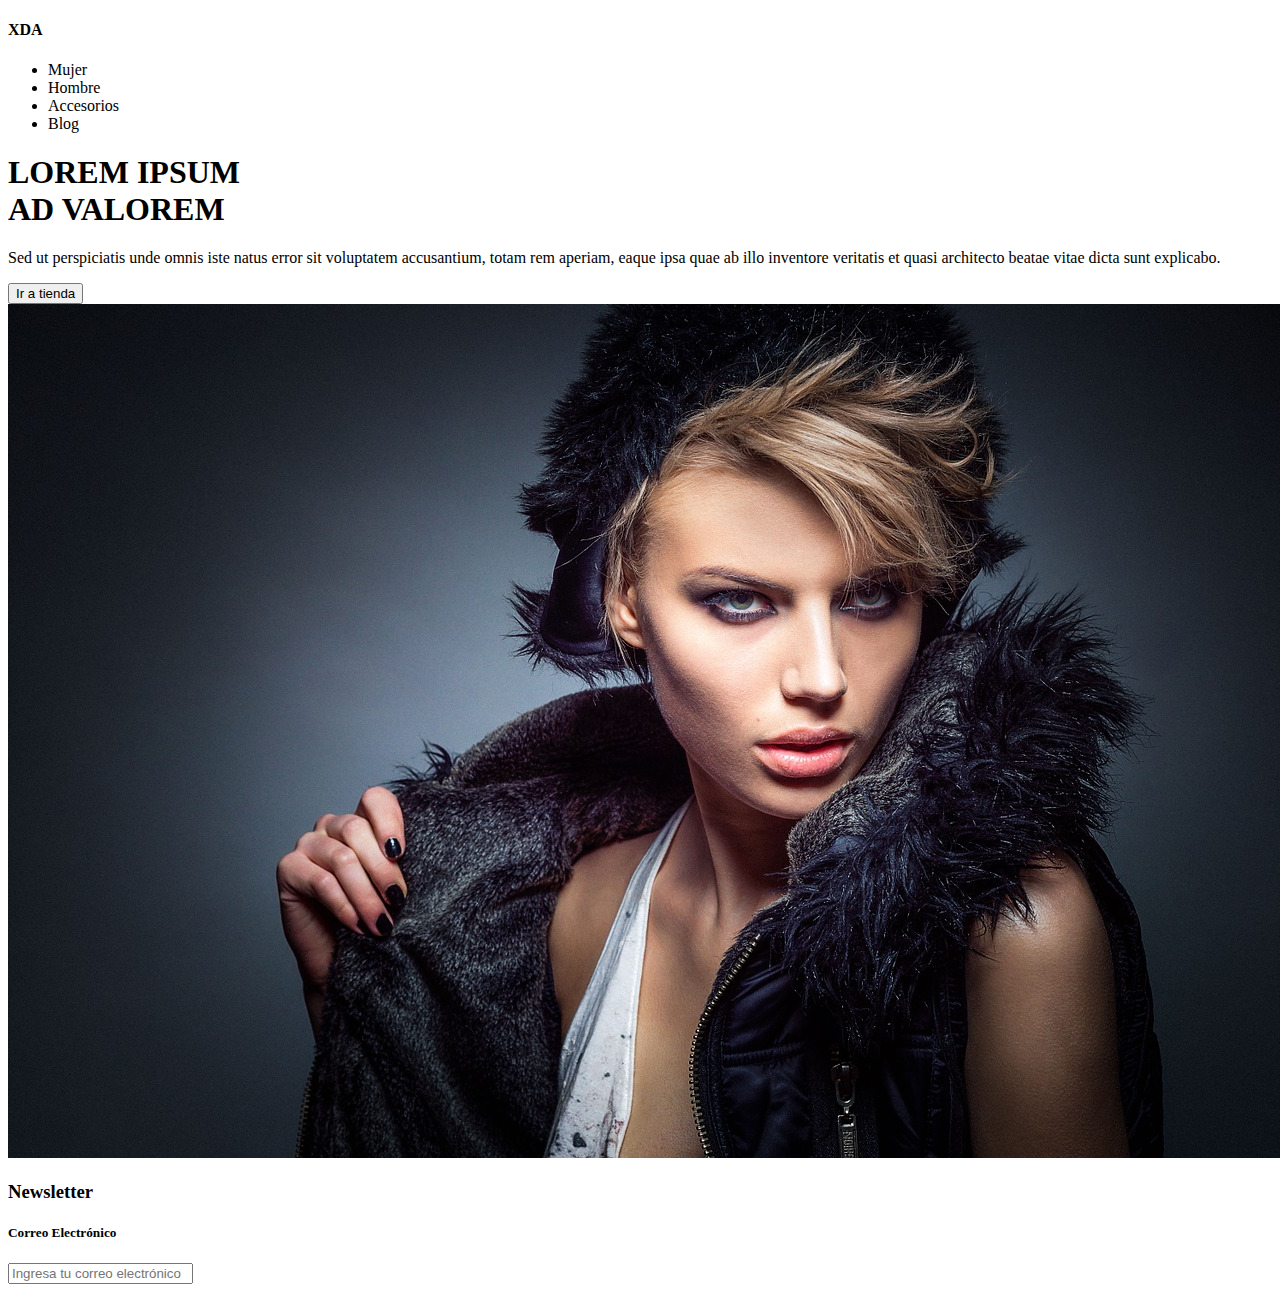
==== index.html @ 16de82ba "third commit" ====
<!DOCTYPE html>
<html lang="es" dir="ltr">
<head>
  <meta charset="utf-8">
  <meta name="viewport" content="width=device-width, initial-scale=1.0">
  <title>Tienda XDA</title>
  <link rel="stylesheet" href="assets/css/main.css">
</head>

<body>
  <nav class="menu">
    <div class="menu__bloque">
      <h4 class="menu__bloque-txt">XDA</h4>
    </div>
    <ul class="menu__items">
      <li>Mujer</li>
      <li>Hombre</li>
      <li>Accesorios</li>
      <li>Blog</li>
    </ul>
  </nav>

  <main class="body">
    <div class="body__txt">
      <h1 class="body__txt-title">LOREM IPSUM<br>AD VALOREM</h1>
      <p class="body__txt-p">Sed ut perspiciatis unde omnis iste natus error sit voluptatem accusantium, totam rem aperiam, eaque ipsa quae ab illo inventore veritatis et quasi architecto beatae vitae dicta sunt explicabo.</p>
      <button type="button" name="button" class="body__txt-button">Ir a tienda</button>
    </div>
    <div class="body__img">
      <img src="assets/img/model-1.jpg" alt="model" class="body__img-model">
    </div>
  </main>

  <footer class="news">
    <div class="news__bloque"></div>
    <h3 class="news__title">Newsletter</h3>
    <h5 class="news__mail">Correo Electrónico</h5>
    <input class="news__form" type="text" placeholder="Ingresa tu correo electrónico" readonly>
  </footer>

</body>
</html>
---- assets/css/main.css ----
/*# sourceMappingURL=main.css.map */
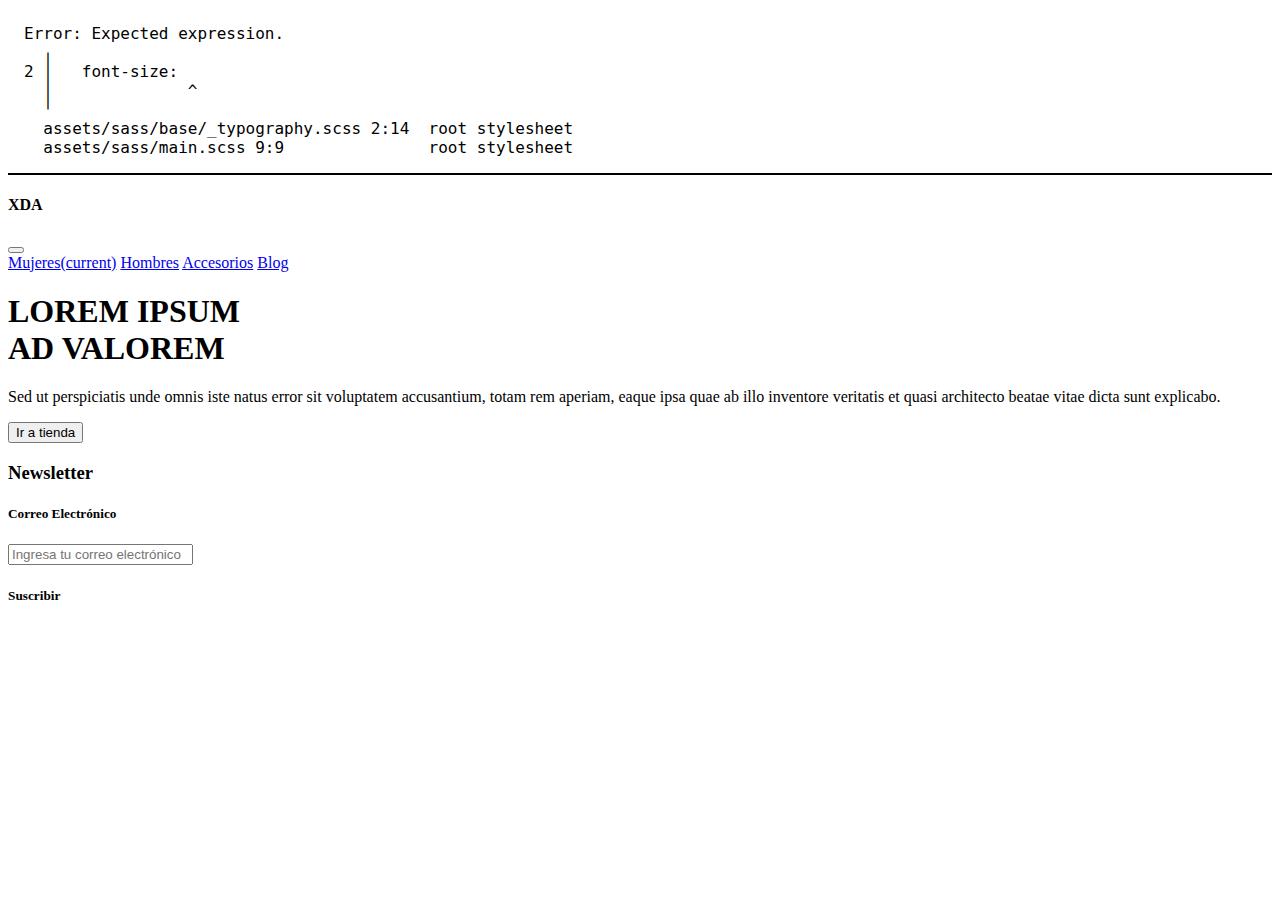
==== commit bb4407c6: "four commit" ====
--- a/index.html
+++ b/index.html
@@ -5,38 +5,54 @@
   <meta name="viewport" content="width=device-width, initial-scale=1.0">
   <title>Tienda XDA</title>
   <link rel="stylesheet" href="assets/css/main.css">
+  <link href="https://fonts.googleapis.com/css?family=Old+Standard+TT:400,700|Raleway:400,700&display=swap" rel="stylesheet">
 </head>
 
 <body>
-  <nav class="menu">
-    <div class="menu__bloque">
-      <h4 class="menu__bloque-txt">XDA</h4>
+
+  <header class="container-fluid header">
+    <div class="row">
+      <div class="col-2 header__bloque">
+        <h4 class="header__bloque-txt">XDA</h4>
+      </div>
+
+      <div class="col-10 header__menu">
+        <nav class="navbar navbar-expand-lg navbar-light">
+          <button class="navbar-toggler" type="button" data-toggle="collapse" data-target="#navbarNavAltMarkup" aria-controls="navbarNavAltMarkup" aria-expanded="false" aria-label="Toggle navigation">
+            <span class="navbar-toggler-icon"></span>
+          </button>
+          <div class="collapse navbar-collapse" id="navbarNavAltMarkup">
+            <div class="navbar-nav">
+              <a class="nav-item nav-link active" href="#">Mujeres<span class="sr-only">(current)</span></a>
+              <a class="nav-item nav-link" href="#">Hombres</a>
+              <a class="nav-item nav-link" href="#">Accesorios</a>
+              <a class="nav-item nav-link disabled" href="#" tabindex="-1" aria-disabled="true">Blog</a>
+            </div>
+          </div>
+        </nav>
+      </div>
     </div>
-    <ul class="menu__items">
-      <li>Mujer</li>
-      <li>Hombre</li>
-      <li>Accesorios</li>
-      <li>Blog</li>
-    </ul>
-  </nav>
+  </header>
+
 
   <main class="body">
-    <div class="body__txt">
+    <article class="body__txt">
       <h1 class="body__txt-title">LOREM IPSUM<br>AD VALOREM</h1>
       <p class="body__txt-p">Sed ut perspiciatis unde omnis iste natus error sit voluptatem accusantium, totam rem aperiam, eaque ipsa quae ab illo inventore veritatis et quasi architecto beatae vitae dicta sunt explicabo.</p>
       <button type="button" name="button" class="body__txt-button">Ir a tienda</button>
-    </div>
-    <div class="body__img">
-      <img src="assets/img/model-1.jpg" alt="model" class="body__img-model">
-    </div>
+    </article>
+
+    <footer class="body__news">
+      <div class="body__news-bloque">
+        <h3 class="body__news-title">Newsletter</h3>
+        <h5 class="body__news-mail">Correo Electrónico</h5>
+        <input class="body__news-form" type="text" placeholder="Ingresa tu correo electrónico" readonly>
+      </div>
+      <div class="body__news-susc">
+        <h5>Suscribir</h5>
+      </div>
+    </footer>
   </main>
-
-  <footer class="news">
-    <div class="news__bloque"></div>
-    <h3 class="news__title">Newsletter</h3>
-    <h5 class="news__mail">Correo Electrónico</h5>
-    <input class="news__form" type="text" placeholder="Ingresa tu correo electrónico" readonly>
-  </footer>
 
 </body>
 </html>
--- a/assets/css/main.css
+++ b/assets/css/main.css
@@ -1 +1,18 @@
-/*# sourceMappingURL=main.css.map */
+/* Error: Expected expression.
+ *   ,
+ * 2 |   font-size: 
+ *   |              ^
+ *   '
+ *   assets/sass/base/_typography.scss 2:14  root stylesheet
+ *   assets/sass/main.scss 9:9               root stylesheet */
+
+body::before {
+  font-family: "Source Code Pro", "SF Mono", Monaco, Inconsolata, "Fira Mono",
+      "Droid Sans Mono", monospace, monospace;
+  white-space: pre;
+  display: block;
+  padding: 1em;
+  margin-bottom: 1em;
+  border-bottom: 2px solid black;
+  content: "Error: Expected expression.\a   \2577 \a 2 \2502    font-size: \a   \2502               ^\a   \2575 \a   assets/sass/base/_typography.scss 2:14  root stylesheet\a   assets/sass/main.scss 9:9               root stylesheet";
+}
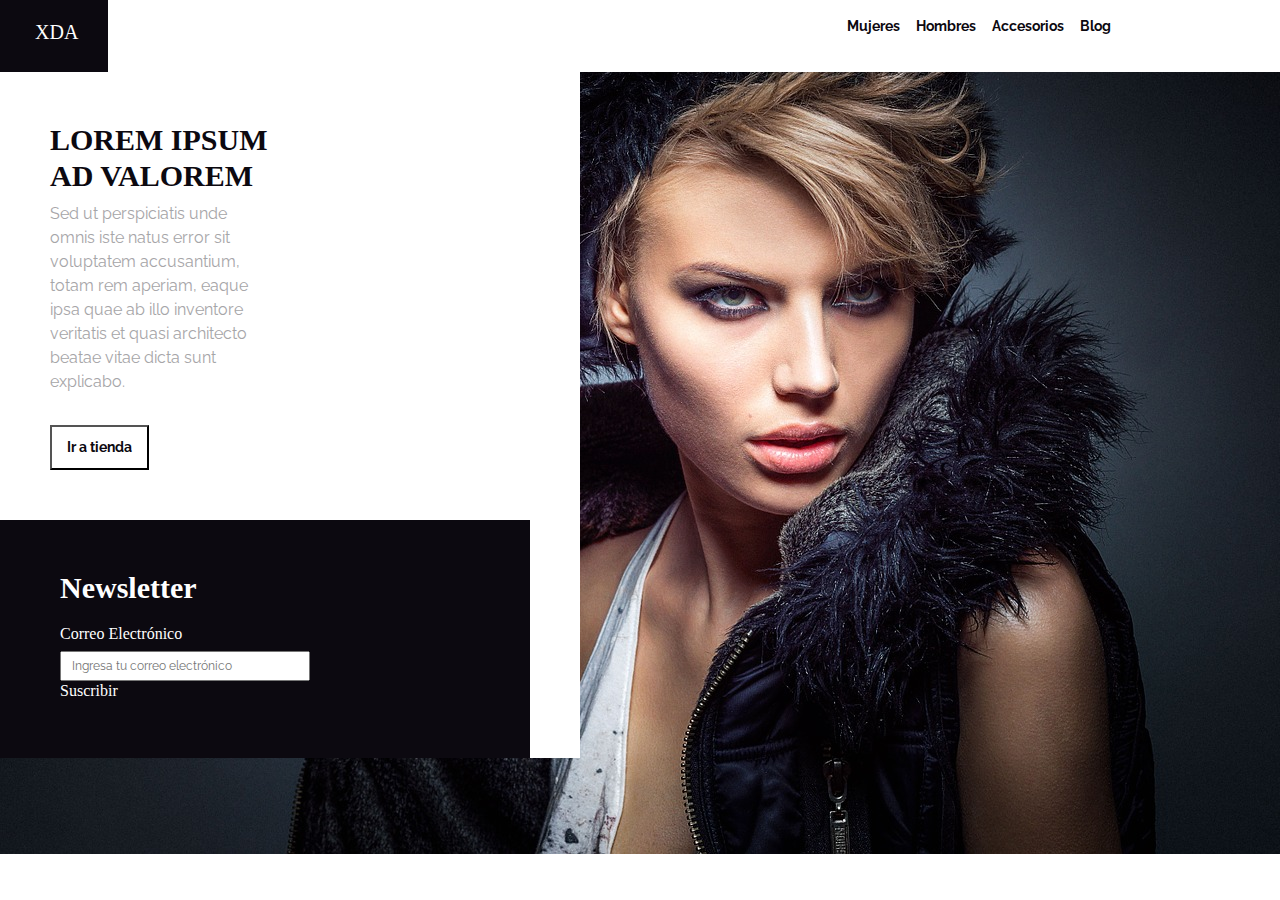
==== commit 76287659: "six commit" ====
--- a/index.html
+++ b/index.html
@@ -17,16 +17,16 @@
       </div>
 
       <div class="col-10 header__menu">
-        <nav class="navbar navbar-expand-lg navbar-light">
+        <nav class="navbar navbar-expand-lg">
           <button class="navbar-toggler" type="button" data-toggle="collapse" data-target="#navbarNavAltMarkup" aria-controls="navbarNavAltMarkup" aria-expanded="false" aria-label="Toggle navigation">
             <span class="navbar-toggler-icon"></span>
           </button>
           <div class="collapse navbar-collapse" id="navbarNavAltMarkup">
-            <div class="navbar-nav">
+            <div class="navbar-nav header__menu-nav">
               <a class="nav-item nav-link active" href="#">Mujeres<span class="sr-only">(current)</span></a>
               <a class="nav-item nav-link" href="#">Hombres</a>
               <a class="nav-item nav-link" href="#">Accesorios</a>
-              <a class="nav-item nav-link disabled" href="#" tabindex="-1" aria-disabled="true">Blog</a>
+              <a class="nav-item nav-link" href="#" tabindex="-1" aria-disabled="true">Blog</a>
             </div>
           </div>
         </nav>
@@ -36,7 +36,7 @@
 
 
   <main class="body">
-    <article class="body__txt">
+    <article class="col-6 body__txt">
       <h1 class="body__txt-title">LOREM IPSUM<br>AD VALOREM</h1>
       <p class="body__txt-p">Sed ut perspiciatis unde omnis iste natus error sit voluptatem accusantium, totam rem aperiam, eaque ipsa quae ab illo inventore veritatis et quasi architecto beatae vitae dicta sunt explicabo.</p>
       <button type="button" name="button" class="body__txt-button">Ir a tienda</button>
@@ -48,8 +48,8 @@
         <h5 class="body__news-mail">Correo Electrónico</h5>
         <input class="body__news-form" type="text" placeholder="Ingresa tu correo electrónico" readonly>
       </div>
-      <div class="body__news-susc">
-        <h5>Suscribir</h5>
+      <div class="body__news-susc" id="midiv">
+        <h5 class="body__news-suscribir">Suscribir</h5>
       </div>
     </footer>
   </main>
--- a/assets/css/main.css
+++ b/assets/css/main.css
@@ -1,18 +1,9792 @@
-/* Error: Expected expression.
- *   ,
- * 2 |   font-size: 
- *   |              ^
- *   '
- *   assets/sass/base/_typography.scss 2:14  root stylesheet
- *   assets/sass/main.scss 9:9               root stylesheet */
-
-body::before {
-  font-family: "Source Code Pro", "SF Mono", Monaco, Inconsolata, "Fira Mono",
-      "Droid Sans Mono", monospace, monospace;
-  white-space: pre;
+@charset "UTF-8";
+/*!
+ * Bootstrap v4.3.1 (https://getbootstrap.com/)
+ * Copyright 2011-2019 The Bootstrap Authors
+ * Copyright 2011-2019 Twitter, Inc.
+ * Licensed under MIT (https://github.com/twbs/bootstrap/blob/master/LICENSE)
+ */
+:root {
+  --blue: #007bff;
+  --indigo: #6610f2;
+  --purple: #6f42c1;
+  --pink: #e83e8c;
+  --red: #dc3545;
+  --orange: #fd7e14;
+  --yellow: #ffc107;
+  --green: #28a745;
+  --teal: #20c997;
+  --cyan: #17a2b8;
+  --white: #fff;
+  --gray: #6c757d;
+  --gray-dark: #343a40;
+  --primary: #007bff;
+  --secondary: #6c757d;
+  --success: #28a745;
+  --info: #17a2b8;
+  --warning: #ffc107;
+  --danger: #dc3545;
+  --light: #f8f9fa;
+  --dark: #343a40;
+  --breakpoint-xs: 0;
+  --breakpoint-sm: 576px;
+  --breakpoint-md: 768px;
+  --breakpoint-lg: 992px;
+  --breakpoint-xl: 1200px;
+  --font-family-sans-serif: -apple-system, BlinkMacSystemFont, "Segoe UI", Roboto, "Helvetica Neue", Arial, "Noto Sans", sans-serif, "Apple Color Emoji", "Segoe UI Emoji", "Segoe UI Symbol", "Noto Color Emoji";
+  --font-family-monospace: SFMono-Regular, Menlo, Monaco, Consolas, "Liberation Mono", "Courier New", monospace;
+}
+
+*,
+*::before,
+*::after {
+  box-sizing: border-box;
+}
+
+html {
+  font-family: sans-serif;
+  line-height: 1.15;
+  -webkit-text-size-adjust: 100%;
+  -webkit-tap-highlight-color: rgba(0, 0, 0, 0);
+}
+
+article, aside, figcaption, figure, footer, header, hgroup, main, nav, section {
   display: block;
-  padding: 1em;
-  margin-bottom: 1em;
-  border-bottom: 2px solid black;
-  content: "Error: Expected expression.\a   \2577 \a 2 \2502    font-size: \a   \2502               ^\a   \2575 \a   assets/sass/base/_typography.scss 2:14  root stylesheet\a   assets/sass/main.scss 9:9               root stylesheet";
-}
+}
+
+body {
+  margin: 0;
+  font-family: -apple-system, BlinkMacSystemFont, "Segoe UI", Roboto, "Helvetica Neue", Arial, "Noto Sans", sans-serif, "Apple Color Emoji", "Segoe UI Emoji", "Segoe UI Symbol", "Noto Color Emoji";
+  font-size: 1rem;
+  font-weight: 400;
+  line-height: 1.5;
+  color: #212529;
+  text-align: left;
+  background-color: #fff;
+}
+
+[tabindex="-1"]:focus {
+  outline: 0 !important;
+}
+
+hr {
+  box-sizing: content-box;
+  height: 0;
+  overflow: visible;
+}
+
+h1, h2, h3, h4, h5, h6 {
+  margin-top: 0;
+  margin-bottom: 0.5rem;
+}
+
+p {
+  margin-top: 0;
+  margin-bottom: 1rem;
+}
+
+abbr[title],
+abbr[data-original-title] {
+  text-decoration: underline;
+  text-decoration: underline dotted;
+  cursor: help;
+  border-bottom: 0;
+  text-decoration-skip-ink: none;
+}
+
+address {
+  margin-bottom: 1rem;
+  font-style: normal;
+  line-height: inherit;
+}
+
+ol,
+ul,
+dl {
+  margin-top: 0;
+  margin-bottom: 1rem;
+}
+
+ol ol,
+ul ul,
+ol ul,
+ul ol {
+  margin-bottom: 0;
+}
+
+dt {
+  font-weight: 700;
+}
+
+dd {
+  margin-bottom: 0.5rem;
+  margin-left: 0;
+}
+
+blockquote {
+  margin: 0 0 1rem;
+}
+
+b,
+strong {
+  font-weight: bolder;
+}
+
+small {
+  font-size: 80%;
+}
+
+sub,
+sup {
+  position: relative;
+  font-size: 75%;
+  line-height: 0;
+  vertical-align: baseline;
+}
+
+sub {
+  bottom: -0.25em;
+}
+
+sup {
+  top: -0.5em;
+}
+
+a {
+  color: #007bff;
+  text-decoration: none;
+  background-color: transparent;
+}
+a:hover {
+  color: #0056b3;
+  text-decoration: underline;
+}
+
+a:not([href]):not([tabindex]) {
+  color: inherit;
+  text-decoration: none;
+}
+a:not([href]):not([tabindex]):hover, a:not([href]):not([tabindex]):focus {
+  color: inherit;
+  text-decoration: none;
+}
+a:not([href]):not([tabindex]):focus {
+  outline: 0;
+}
+
+pre,
+code,
+kbd,
+samp {
+  font-family: SFMono-Regular, Menlo, Monaco, Consolas, "Liberation Mono", "Courier New", monospace;
+  font-size: 1em;
+}
+
+pre {
+  margin-top: 0;
+  margin-bottom: 1rem;
+  overflow: auto;
+}
+
+figure {
+  margin: 0 0 1rem;
+}
+
+img {
+  vertical-align: middle;
+  border-style: none;
+}
+
+svg {
+  overflow: hidden;
+  vertical-align: middle;
+}
+
+table {
+  border-collapse: collapse;
+}
+
+caption {
+  padding-top: 0.75rem;
+  padding-bottom: 0.75rem;
+  color: #6c757d;
+  text-align: left;
+  caption-side: bottom;
+}
+
+th {
+  text-align: inherit;
+}
+
+label {
+  display: inline-block;
+  margin-bottom: 0.5rem;
+}
+
+button {
+  border-radius: 0;
+}
+
+button:focus {
+  outline: 1px dotted;
+  outline: 5px auto -webkit-focus-ring-color;
+}
+
+input,
+button,
+select,
+optgroup,
+textarea {
+  margin: 0;
+  font-family: inherit;
+  font-size: inherit;
+  line-height: inherit;
+}
+
+button,
+input {
+  overflow: visible;
+}
+
+button,
+select {
+  text-transform: none;
+}
+
+select {
+  word-wrap: normal;
+}
+
+button,
+[type=button],
+[type=reset],
+[type=submit] {
+  -webkit-appearance: button;
+}
+
+button:not(:disabled),
+[type=button]:not(:disabled),
+[type=reset]:not(:disabled),
+[type=submit]:not(:disabled) {
+  cursor: pointer;
+}
+
+button::-moz-focus-inner,
+[type=button]::-moz-focus-inner,
+[type=reset]::-moz-focus-inner,
+[type=submit]::-moz-focus-inner {
+  padding: 0;
+  border-style: none;
+}
+
+input[type=radio],
+input[type=checkbox] {
+  box-sizing: border-box;
+  padding: 0;
+}
+
+input[type=date],
+input[type=time],
+input[type=datetime-local],
+input[type=month] {
+  -webkit-appearance: listbox;
+}
+
+textarea {
+  overflow: auto;
+  resize: vertical;
+}
+
+fieldset {
+  min-width: 0;
+  padding: 0;
+  margin: 0;
+  border: 0;
+}
+
+legend {
+  display: block;
+  width: 100%;
+  max-width: 100%;
+  padding: 0;
+  margin-bottom: 0.5rem;
+  font-size: 1.5rem;
+  line-height: inherit;
+  color: inherit;
+  white-space: normal;
+}
+
+progress {
+  vertical-align: baseline;
+}
+
+[type=number]::-webkit-inner-spin-button,
+[type=number]::-webkit-outer-spin-button {
+  height: auto;
+}
+
+[type=search] {
+  outline-offset: -2px;
+  -webkit-appearance: none;
+}
+
+[type=search]::-webkit-search-decoration {
+  -webkit-appearance: none;
+}
+
+::-webkit-file-upload-button {
+  font: inherit;
+  -webkit-appearance: button;
+}
+
+output {
+  display: inline-block;
+}
+
+summary {
+  display: list-item;
+  cursor: pointer;
+}
+
+template {
+  display: none;
+}
+
+[hidden] {
+  display: none !important;
+}
+
+h1, h2, h3, h4, h5, h6,
+.h1, .h2, .h3, .h4, .h5, .h6 {
+  margin-bottom: 0.5rem;
+  font-weight: 500;
+  line-height: 1.2;
+}
+
+h1, .h1 {
+  font-size: 2.5rem;
+}
+
+h2, .h2 {
+  font-size: 2rem;
+}
+
+h3, .h3 {
+  font-size: 1.75rem;
+}
+
+h4, .h4 {
+  font-size: 1.5rem;
+}
+
+h5, .h5 {
+  font-size: 1.25rem;
+}
+
+h6, .h6 {
+  font-size: 1rem;
+}
+
+.lead {
+  font-size: 1.25rem;
+  font-weight: 300;
+}
+
+.display-1 {
+  font-size: 6rem;
+  font-weight: 300;
+  line-height: 1.2;
+}
+
+.display-2 {
+  font-size: 5.5rem;
+  font-weight: 300;
+  line-height: 1.2;
+}
+
+.display-3 {
+  font-size: 4.5rem;
+  font-weight: 300;
+  line-height: 1.2;
+}
+
+.display-4 {
+  font-size: 3.5rem;
+  font-weight: 300;
+  line-height: 1.2;
+}
+
+hr {
+  margin-top: 1rem;
+  margin-bottom: 1rem;
+  border: 0;
+  border-top: 1px solid rgba(0, 0, 0, 0.1);
+}
+
+small,
+.small {
+  font-size: 80%;
+  font-weight: 400;
+}
+
+mark,
+.mark {
+  padding: 0.2em;
+  background-color: #fcf8e3;
+}
+
+.list-unstyled {
+  padding-left: 0;
+  list-style: none;
+}
+
+.list-inline {
+  padding-left: 0;
+  list-style: none;
+}
+
+.list-inline-item {
+  display: inline-block;
+}
+.list-inline-item:not(:last-child) {
+  margin-right: 0.5rem;
+}
+
+.initialism {
+  font-size: 90%;
+  text-transform: uppercase;
+}
+
+.blockquote {
+  margin-bottom: 1rem;
+  font-size: 1.25rem;
+}
+
+.blockquote-footer {
+  display: block;
+  font-size: 80%;
+  color: #6c757d;
+}
+.blockquote-footer::before {
+  content: "— ";
+}
+
+.img-fluid {
+  max-width: 100%;
+  height: auto;
+}
+
+.img-thumbnail {
+  padding: 0.25rem;
+  background-color: #fff;
+  border: 1px solid #dee2e6;
+  border-radius: 0.25rem;
+  max-width: 100%;
+  height: auto;
+}
+
+.figure {
+  display: inline-block;
+}
+
+.figure-img {
+  margin-bottom: 0.5rem;
+  line-height: 1;
+}
+
+.figure-caption {
+  font-size: 90%;
+  color: #6c757d;
+}
+
+code {
+  font-size: 87.5%;
+  color: #e83e8c;
+  word-break: break-word;
+}
+a > code {
+  color: inherit;
+}
+
+kbd {
+  padding: 0.2rem 0.4rem;
+  font-size: 87.5%;
+  color: #fff;
+  background-color: #212529;
+  border-radius: 0.2rem;
+}
+kbd kbd {
+  padding: 0;
+  font-size: 100%;
+  font-weight: 700;
+}
+
+pre {
+  display: block;
+  font-size: 87.5%;
+  color: #212529;
+}
+pre code {
+  font-size: inherit;
+  color: inherit;
+  word-break: normal;
+}
+
+.pre-scrollable {
+  max-height: 340px;
+  overflow-y: scroll;
+}
+
+.container {
+  width: 100%;
+  padding-right: 15px;
+  padding-left: 15px;
+  margin-right: auto;
+  margin-left: auto;
+}
+@media (min-width: 576px) {
+  .container {
+    max-width: 540px;
+  }
+}
+@media (min-width: 768px) {
+  .container {
+    max-width: 720px;
+  }
+}
+@media (min-width: 992px) {
+  .container {
+    max-width: 960px;
+  }
+}
+@media (min-width: 1200px) {
+  .container {
+    max-width: 1140px;
+  }
+}
+
+.container-fluid {
+  width: 100%;
+  padding-right: 15px;
+  padding-left: 15px;
+  margin-right: auto;
+  margin-left: auto;
+}
+
+.row {
+  display: flex;
+  flex-wrap: wrap;
+  margin-right: -15px;
+  margin-left: -15px;
+}
+
+.no-gutters {
+  margin-right: 0;
+  margin-left: 0;
+}
+.no-gutters > .col,
+.no-gutters > [class*=col-] {
+  padding-right: 0;
+  padding-left: 0;
+}
+
+.col-xl,
+.col-xl-auto, .col-xl-12, .col-xl-11, .col-xl-10, .col-xl-9, .col-xl-8, .col-xl-7, .col-xl-6, .col-xl-5, .col-xl-4, .col-xl-3, .col-xl-2, .col-xl-1, .col-lg,
+.col-lg-auto, .col-lg-12, .col-lg-11, .col-lg-10, .col-lg-9, .col-lg-8, .col-lg-7, .col-lg-6, .col-lg-5, .col-lg-4, .col-lg-3, .col-lg-2, .col-lg-1, .col-md,
+.col-md-auto, .col-md-12, .col-md-11, .col-md-10, .col-md-9, .col-md-8, .col-md-7, .col-md-6, .col-md-5, .col-md-4, .col-md-3, .col-md-2, .col-md-1, .col-sm,
+.col-sm-auto, .col-sm-12, .col-sm-11, .col-sm-10, .col-sm-9, .col-sm-8, .col-sm-7, .col-sm-6, .col-sm-5, .col-sm-4, .col-sm-3, .col-sm-2, .col-sm-1, .col,
+.col-auto, .col-12, .col-11, .col-10, .col-9, .col-8, .col-7, .col-6, .col-5, .col-4, .col-3, .col-2, .col-1 {
+  position: relative;
+  width: 100%;
+  padding-right: 15px;
+  padding-left: 15px;
+}
+
+.col {
+  flex-basis: 0;
+  flex-grow: 1;
+  max-width: 100%;
+}
+
+.col-auto {
+  flex: 0 0 auto;
+  width: auto;
+  max-width: 100%;
+}
+
+.col-1 {
+  flex: 0 0 8.3333333333%;
+  max-width: 8.3333333333%;
+}
+
+.col-2 {
+  flex: 0 0 16.6666666667%;
+  max-width: 16.6666666667%;
+}
+
+.col-3 {
+  flex: 0 0 25%;
+  max-width: 25%;
+}
+
+.col-4 {
+  flex: 0 0 33.3333333333%;
+  max-width: 33.3333333333%;
+}
+
+.col-5 {
+  flex: 0 0 41.6666666667%;
+  max-width: 41.6666666667%;
+}
+
+.col-6 {
+  flex: 0 0 50%;
+  max-width: 50%;
+}
+
+.col-7 {
+  flex: 0 0 58.3333333333%;
+  max-width: 58.3333333333%;
+}
+
+.col-8 {
+  flex: 0 0 66.6666666667%;
+  max-width: 66.6666666667%;
+}
+
+.col-9 {
+  flex: 0 0 75%;
+  max-width: 75%;
+}
+
+.col-10 {
+  flex: 0 0 83.3333333333%;
+  max-width: 83.3333333333%;
+}
+
+.col-11 {
+  flex: 0 0 91.6666666667%;
+  max-width: 91.6666666667%;
+}
+
+.col-12 {
+  flex: 0 0 100%;
+  max-width: 100%;
+}
+
+.order-first {
+  order: -1;
+}
+
+.order-last {
+  order: 13;
+}
+
+.order-0 {
+  order: 0;
+}
+
+.order-1 {
+  order: 1;
+}
+
+.order-2 {
+  order: 2;
+}
+
+.order-3 {
+  order: 3;
+}
+
+.order-4 {
+  order: 4;
+}
+
+.order-5 {
+  order: 5;
+}
+
+.order-6 {
+  order: 6;
+}
+
+.order-7 {
+  order: 7;
+}
+
+.order-8 {
+  order: 8;
+}
+
+.order-9 {
+  order: 9;
+}
+
+.order-10 {
+  order: 10;
+}
+
+.order-11 {
+  order: 11;
+}
+
+.order-12 {
+  order: 12;
+}
+
+.offset-1 {
+  margin-left: 8.3333333333%;
+}
+
+.offset-2 {
+  margin-left: 16.6666666667%;
+}
+
+.offset-3 {
+  margin-left: 25%;
+}
+
+.offset-4 {
+  margin-left: 33.3333333333%;
+}
+
+.offset-5 {
+  margin-left: 41.6666666667%;
+}
+
+.offset-6 {
+  margin-left: 50%;
+}
+
+.offset-7 {
+  margin-left: 58.3333333333%;
+}
+
+.offset-8 {
+  margin-left: 66.6666666667%;
+}
+
+.offset-9 {
+  margin-left: 75%;
+}
+
+.offset-10 {
+  margin-left: 83.3333333333%;
+}
+
+.offset-11 {
+  margin-left: 91.6666666667%;
+}
+
+@media (min-width: 576px) {
+  .col-sm {
+    flex-basis: 0;
+    flex-grow: 1;
+    max-width: 100%;
+  }
+
+  .col-sm-auto {
+    flex: 0 0 auto;
+    width: auto;
+    max-width: 100%;
+  }
+
+  .col-sm-1 {
+    flex: 0 0 8.3333333333%;
+    max-width: 8.3333333333%;
+  }
+
+  .col-sm-2 {
+    flex: 0 0 16.6666666667%;
+    max-width: 16.6666666667%;
+  }
+
+  .col-sm-3 {
+    flex: 0 0 25%;
+    max-width: 25%;
+  }
+
+  .col-sm-4 {
+    flex: 0 0 33.3333333333%;
+    max-width: 33.3333333333%;
+  }
+
+  .col-sm-5 {
+    flex: 0 0 41.6666666667%;
+    max-width: 41.6666666667%;
+  }
+
+  .col-sm-6 {
+    flex: 0 0 50%;
+    max-width: 50%;
+  }
+
+  .col-sm-7 {
+    flex: 0 0 58.3333333333%;
+    max-width: 58.3333333333%;
+  }
+
+  .col-sm-8 {
+    flex: 0 0 66.6666666667%;
+    max-width: 66.6666666667%;
+  }
+
+  .col-sm-9 {
+    flex: 0 0 75%;
+    max-width: 75%;
+  }
+
+  .col-sm-10 {
+    flex: 0 0 83.3333333333%;
+    max-width: 83.3333333333%;
+  }
+
+  .col-sm-11 {
+    flex: 0 0 91.6666666667%;
+    max-width: 91.6666666667%;
+  }
+
+  .col-sm-12 {
+    flex: 0 0 100%;
+    max-width: 100%;
+  }
+
+  .order-sm-first {
+    order: -1;
+  }
+
+  .order-sm-last {
+    order: 13;
+  }
+
+  .order-sm-0 {
+    order: 0;
+  }
+
+  .order-sm-1 {
+    order: 1;
+  }
+
+  .order-sm-2 {
+    order: 2;
+  }
+
+  .order-sm-3 {
+    order: 3;
+  }
+
+  .order-sm-4 {
+    order: 4;
+  }
+
+  .order-sm-5 {
+    order: 5;
+  }
+
+  .order-sm-6 {
+    order: 6;
+  }
+
+  .order-sm-7 {
+    order: 7;
+  }
+
+  .order-sm-8 {
+    order: 8;
+  }
+
+  .order-sm-9 {
+    order: 9;
+  }
+
+  .order-sm-10 {
+    order: 10;
+  }
+
+  .order-sm-11 {
+    order: 11;
+  }
+
+  .order-sm-12 {
+    order: 12;
+  }
+
+  .offset-sm-0 {
+    margin-left: 0;
+  }
+
+  .offset-sm-1 {
+    margin-left: 8.3333333333%;
+  }
+
+  .offset-sm-2 {
+    margin-left: 16.6666666667%;
+  }
+
+  .offset-sm-3 {
+    margin-left: 25%;
+  }
+
+  .offset-sm-4 {
+    margin-left: 33.3333333333%;
+  }
+
+  .offset-sm-5 {
+    margin-left: 41.6666666667%;
+  }
+
+  .offset-sm-6 {
+    margin-left: 50%;
+  }
+
+  .offset-sm-7 {
+    margin-left: 58.3333333333%;
+  }
+
+  .offset-sm-8 {
+    margin-left: 66.6666666667%;
+  }
+
+  .offset-sm-9 {
+    margin-left: 75%;
+  }
+
+  .offset-sm-10 {
+    margin-left: 83.3333333333%;
+  }
+
+  .offset-sm-11 {
+    margin-left: 91.6666666667%;
+  }
+}
+@media (min-width: 768px) {
+  .col-md {
+    flex-basis: 0;
+    flex-grow: 1;
+    max-width: 100%;
+  }
+
+  .col-md-auto {
+    flex: 0 0 auto;
+    width: auto;
+    max-width: 100%;
+  }
+
+  .col-md-1 {
+    flex: 0 0 8.3333333333%;
+    max-width: 8.3333333333%;
+  }
+
+  .col-md-2 {
+    flex: 0 0 16.6666666667%;
+    max-width: 16.6666666667%;
+  }
+
+  .col-md-3 {
+    flex: 0 0 25%;
+    max-width: 25%;
+  }
+
+  .col-md-4 {
+    flex: 0 0 33.3333333333%;
+    max-width: 33.3333333333%;
+  }
+
+  .col-md-5 {
+    flex: 0 0 41.6666666667%;
+    max-width: 41.6666666667%;
+  }
+
+  .col-md-6 {
+    flex: 0 0 50%;
+    max-width: 50%;
+  }
+
+  .col-md-7 {
+    flex: 0 0 58.3333333333%;
+    max-width: 58.3333333333%;
+  }
+
+  .col-md-8 {
+    flex: 0 0 66.6666666667%;
+    max-width: 66.6666666667%;
+  }
+
+  .col-md-9 {
+    flex: 0 0 75%;
+    max-width: 75%;
+  }
+
+  .col-md-10 {
+    flex: 0 0 83.3333333333%;
+    max-width: 83.3333333333%;
+  }
+
+  .col-md-11 {
+    flex: 0 0 91.6666666667%;
+    max-width: 91.6666666667%;
+  }
+
+  .col-md-12 {
+    flex: 0 0 100%;
+    max-width: 100%;
+  }
+
+  .order-md-first {
+    order: -1;
+  }
+
+  .order-md-last {
+    order: 13;
+  }
+
+  .order-md-0 {
+    order: 0;
+  }
+
+  .order-md-1 {
+    order: 1;
+  }
+
+  .order-md-2 {
+    order: 2;
+  }
+
+  .order-md-3 {
+    order: 3;
+  }
+
+  .order-md-4 {
+    order: 4;
+  }
+
+  .order-md-5 {
+    order: 5;
+  }
+
+  .order-md-6 {
+    order: 6;
+  }
+
+  .order-md-7 {
+    order: 7;
+  }
+
+  .order-md-8 {
+    order: 8;
+  }
+
+  .order-md-9 {
+    order: 9;
+  }
+
+  .order-md-10 {
+    order: 10;
+  }
+
+  .order-md-11 {
+    order: 11;
+  }
+
+  .order-md-12 {
+    order: 12;
+  }
+
+  .offset-md-0 {
+    margin-left: 0;
+  }
+
+  .offset-md-1 {
+    margin-left: 8.3333333333%;
+  }
+
+  .offset-md-2 {
+    margin-left: 16.6666666667%;
+  }
+
+  .offset-md-3 {
+    margin-left: 25%;
+  }
+
+  .offset-md-4 {
+    margin-left: 33.3333333333%;
+  }
+
+  .offset-md-5 {
+    margin-left: 41.6666666667%;
+  }
+
+  .offset-md-6 {
+    margin-left: 50%;
+  }
+
+  .offset-md-7 {
+    margin-left: 58.3333333333%;
+  }
+
+  .offset-md-8 {
+    margin-left: 66.6666666667%;
+  }
+
+  .offset-md-9 {
+    margin-left: 75%;
+  }
+
+  .offset-md-10 {
+    margin-left: 83.3333333333%;
+  }
+
+  .offset-md-11 {
+    margin-left: 91.6666666667%;
+  }
+}
+@media (min-width: 992px) {
+  .col-lg {
+    flex-basis: 0;
+    flex-grow: 1;
+    max-width: 100%;
+  }
+
+  .col-lg-auto {
+    flex: 0 0 auto;
+    width: auto;
+    max-width: 100%;
+  }
+
+  .col-lg-1 {
+    flex: 0 0 8.3333333333%;
+    max-width: 8.3333333333%;
+  }
+
+  .col-lg-2 {
+    flex: 0 0 16.6666666667%;
+    max-width: 16.6666666667%;
+  }
+
+  .col-lg-3 {
+    flex: 0 0 25%;
+    max-width: 25%;
+  }
+
+  .col-lg-4 {
+    flex: 0 0 33.3333333333%;
+    max-width: 33.3333333333%;
+  }
+
+  .col-lg-5 {
+    flex: 0 0 41.6666666667%;
+    max-width: 41.6666666667%;
+  }
+
+  .col-lg-6 {
+    flex: 0 0 50%;
+    max-width: 50%;
+  }
+
+  .col-lg-7 {
+    flex: 0 0 58.3333333333%;
+    max-width: 58.3333333333%;
+  }
+
+  .col-lg-8 {
+    flex: 0 0 66.6666666667%;
+    max-width: 66.6666666667%;
+  }
+
+  .col-lg-9 {
+    flex: 0 0 75%;
+    max-width: 75%;
+  }
+
+  .col-lg-10 {
+    flex: 0 0 83.3333333333%;
+    max-width: 83.3333333333%;
+  }
+
+  .col-lg-11 {
+    flex: 0 0 91.6666666667%;
+    max-width: 91.6666666667%;
+  }
+
+  .col-lg-12 {
+    flex: 0 0 100%;
+    max-width: 100%;
+  }
+
+  .order-lg-first {
+    order: -1;
+  }
+
+  .order-lg-last {
+    order: 13;
+  }
+
+  .order-lg-0 {
+    order: 0;
+  }
+
+  .order-lg-1 {
+    order: 1;
+  }
+
+  .order-lg-2 {
+    order: 2;
+  }
+
+  .order-lg-3 {
+    order: 3;
+  }
+
+  .order-lg-4 {
+    order: 4;
+  }
+
+  .order-lg-5 {
+    order: 5;
+  }
+
+  .order-lg-6 {
+    order: 6;
+  }
+
+  .order-lg-7 {
+    order: 7;
+  }
+
+  .order-lg-8 {
+    order: 8;
+  }
+
+  .order-lg-9 {
+    order: 9;
+  }
+
+  .order-lg-10 {
+    order: 10;
+  }
+
+  .order-lg-11 {
+    order: 11;
+  }
+
+  .order-lg-12 {
+    order: 12;
+  }
+
+  .offset-lg-0 {
+    margin-left: 0;
+  }
+
+  .offset-lg-1 {
+    margin-left: 8.3333333333%;
+  }
+
+  .offset-lg-2 {
+    margin-left: 16.6666666667%;
+  }
+
+  .offset-lg-3 {
+    margin-left: 25%;
+  }
+
+  .offset-lg-4 {
+    margin-left: 33.3333333333%;
+  }
+
+  .offset-lg-5 {
+    margin-left: 41.6666666667%;
+  }
+
+  .offset-lg-6 {
+    margin-left: 50%;
+  }
+
+  .offset-lg-7 {
+    margin-left: 58.3333333333%;
+  }
+
+  .offset-lg-8 {
+    margin-left: 66.6666666667%;
+  }
+
+  .offset-lg-9 {
+    margin-left: 75%;
+  }
+
+  .offset-lg-10 {
+    margin-left: 83.3333333333%;
+  }
+
+  .offset-lg-11 {
+    margin-left: 91.6666666667%;
+  }
+}
+@media (min-width: 1200px) {
+  .col-xl {
+    flex-basis: 0;
+    flex-grow: 1;
+    max-width: 100%;
+  }
+
+  .col-xl-auto {
+    flex: 0 0 auto;
+    width: auto;
+    max-width: 100%;
+  }
+
+  .col-xl-1 {
+    flex: 0 0 8.3333333333%;
+    max-width: 8.3333333333%;
+  }
+
+  .col-xl-2 {
+    flex: 0 0 16.6666666667%;
+    max-width: 16.6666666667%;
+  }
+
+  .col-xl-3 {
+    flex: 0 0 25%;
+    max-width: 25%;
+  }
+
+  .col-xl-4 {
+    flex: 0 0 33.3333333333%;
+    max-width: 33.3333333333%;
+  }
+
+  .col-xl-5 {
+    flex: 0 0 41.6666666667%;
+    max-width: 41.6666666667%;
+  }
+
+  .col-xl-6 {
+    flex: 0 0 50%;
+    max-width: 50%;
+  }
+
+  .col-xl-7 {
+    flex: 0 0 58.3333333333%;
+    max-width: 58.3333333333%;
+  }
+
+  .col-xl-8 {
+    flex: 0 0 66.6666666667%;
+    max-width: 66.6666666667%;
+  }
+
+  .col-xl-9 {
+    flex: 0 0 75%;
+    max-width: 75%;
+  }
+
+  .col-xl-10 {
+    flex: 0 0 83.3333333333%;
+    max-width: 83.3333333333%;
+  }
+
+  .col-xl-11 {
+    flex: 0 0 91.6666666667%;
+    max-width: 91.6666666667%;
+  }
+
+  .col-xl-12 {
+    flex: 0 0 100%;
+    max-width: 100%;
+  }
+
+  .order-xl-first {
+    order: -1;
+  }
+
+  .order-xl-last {
+    order: 13;
+  }
+
+  .order-xl-0 {
+    order: 0;
+  }
+
+  .order-xl-1 {
+    order: 1;
+  }
+
+  .order-xl-2 {
+    order: 2;
+  }
+
+  .order-xl-3 {
+    order: 3;
+  }
+
+  .order-xl-4 {
+    order: 4;
+  }
+
+  .order-xl-5 {
+    order: 5;
+  }
+
+  .order-xl-6 {
+    order: 6;
+  }
+
+  .order-xl-7 {
+    order: 7;
+  }
+
+  .order-xl-8 {
+    order: 8;
+  }
+
+  .order-xl-9 {
+    order: 9;
+  }
+
+  .order-xl-10 {
+    order: 10;
+  }
+
+  .order-xl-11 {
+    order: 11;
+  }
+
+  .order-xl-12 {
+    order: 12;
+  }
+
+  .offset-xl-0 {
+    margin-left: 0;
+  }
+
+  .offset-xl-1 {
+    margin-left: 8.3333333333%;
+  }
+
+  .offset-xl-2 {
+    margin-left: 16.6666666667%;
+  }
+
+  .offset-xl-3 {
+    margin-left: 25%;
+  }
+
+  .offset-xl-4 {
+    margin-left: 33.3333333333%;
+  }
+
+  .offset-xl-5 {
+    margin-left: 41.6666666667%;
+  }
+
+  .offset-xl-6 {
+    margin-left: 50%;
+  }
+
+  .offset-xl-7 {
+    margin-left: 58.3333333333%;
+  }
+
+  .offset-xl-8 {
+    margin-left: 66.6666666667%;
+  }
+
+  .offset-xl-9 {
+    margin-left: 75%;
+  }
+
+  .offset-xl-10 {
+    margin-left: 83.3333333333%;
+  }
+
+  .offset-xl-11 {
+    margin-left: 91.6666666667%;
+  }
+}
+.table {
+  width: 100%;
+  margin-bottom: 1rem;
+  color: #212529;
+}
+.table th,
+.table td {
+  padding: 0.75rem;
+  vertical-align: top;
+  border-top: 1px solid #dee2e6;
+}
+.table thead th {
+  vertical-align: bottom;
+  border-bottom: 2px solid #dee2e6;
+}
+.table tbody + tbody {
+  border-top: 2px solid #dee2e6;
+}
+
+.table-sm th,
+.table-sm td {
+  padding: 0.3rem;
+}
+
+.table-bordered {
+  border: 1px solid #dee2e6;
+}
+.table-bordered th,
+.table-bordered td {
+  border: 1px solid #dee2e6;
+}
+.table-bordered thead th,
+.table-bordered thead td {
+  border-bottom-width: 2px;
+}
+
+.table-borderless th,
+.table-borderless td,
+.table-borderless thead th,
+.table-borderless tbody + tbody {
+  border: 0;
+}
+
+.table-striped tbody tr:nth-of-type(odd) {
+  background-color: rgba(0, 0, 0, 0.05);
+}
+
+.table-hover tbody tr:hover {
+  color: #212529;
+  background-color: rgba(0, 0, 0, 0.075);
+}
+
+.table-primary,
+.table-primary > th,
+.table-primary > td {
+  background-color: #b8daff;
+}
+.table-primary th,
+.table-primary td,
+.table-primary thead th,
+.table-primary tbody + tbody {
+  border-color: #7abaff;
+}
+
+.table-hover .table-primary:hover {
+  background-color: #9fcdff;
+}
+.table-hover .table-primary:hover > td,
+.table-hover .table-primary:hover > th {
+  background-color: #9fcdff;
+}
+
+.table-secondary,
+.table-secondary > th,
+.table-secondary > td {
+  background-color: #d6d8db;
+}
+.table-secondary th,
+.table-secondary td,
+.table-secondary thead th,
+.table-secondary tbody + tbody {
+  border-color: #b3b7bb;
+}
+
+.table-hover .table-secondary:hover {
+  background-color: #c8cbcf;
+}
+.table-hover .table-secondary:hover > td,
+.table-hover .table-secondary:hover > th {
+  background-color: #c8cbcf;
+}
+
+.table-success,
+.table-success > th,
+.table-success > td {
+  background-color: #c3e6cb;
+}
+.table-success th,
+.table-success td,
+.table-success thead th,
+.table-success tbody + tbody {
+  border-color: #8fd19e;
+}
+
+.table-hover .table-success:hover {
+  background-color: #b1dfbb;
+}
+.table-hover .table-success:hover > td,
+.table-hover .table-success:hover > th {
+  background-color: #b1dfbb;
+}
+
+.table-info,
+.table-info > th,
+.table-info > td {
+  background-color: #bee5eb;
+}
+.table-info th,
+.table-info td,
+.table-info thead th,
+.table-info tbody + tbody {
+  border-color: #86cfda;
+}
+
+.table-hover .table-info:hover {
+  background-color: #abdde5;
+}
+.table-hover .table-info:hover > td,
+.table-hover .table-info:hover > th {
+  background-color: #abdde5;
+}
+
+.table-warning,
+.table-warning > th,
+.table-warning > td {
+  background-color: #ffeeba;
+}
+.table-warning th,
+.table-warning td,
+.table-warning thead th,
+.table-warning tbody + tbody {
+  border-color: #ffdf7e;
+}
+
+.table-hover .table-warning:hover {
+  background-color: #ffe8a1;
+}
+.table-hover .table-warning:hover > td,
+.table-hover .table-warning:hover > th {
+  background-color: #ffe8a1;
+}
+
+.table-danger,
+.table-danger > th,
+.table-danger > td {
+  background-color: #f5c6cb;
+}
+.table-danger th,
+.table-danger td,
+.table-danger thead th,
+.table-danger tbody + tbody {
+  border-color: #ed969e;
+}
+
+.table-hover .table-danger:hover {
+  background-color: #f1b0b7;
+}
+.table-hover .table-danger:hover > td,
+.table-hover .table-danger:hover > th {
+  background-color: #f1b0b7;
+}
+
+.table-light,
+.table-light > th,
+.table-light > td {
+  background-color: #fdfdfe;
+}
+.table-light th,
+.table-light td,
+.table-light thead th,
+.table-light tbody + tbody {
+  border-color: #fbfcfc;
+}
+
+.table-hover .table-light:hover {
+  background-color: #ececf6;
+}
+.table-hover .table-light:hover > td,
+.table-hover .table-light:hover > th {
+  background-color: #ececf6;
+}
+
+.table-dark,
+.table-dark > th,
+.table-dark > td {
+  background-color: #c6c8ca;
+}
+.table-dark th,
+.table-dark td,
+.table-dark thead th,
+.table-dark tbody + tbody {
+  border-color: #95999c;
+}
+
+.table-hover .table-dark:hover {
+  background-color: #b9bbbe;
+}
+.table-hover .table-dark:hover > td,
+.table-hover .table-dark:hover > th {
+  background-color: #b9bbbe;
+}
+
+.table-active,
+.table-active > th,
+.table-active > td {
+  background-color: rgba(0, 0, 0, 0.075);
+}
+
+.table-hover .table-active:hover {
+  background-color: rgba(0, 0, 0, 0.075);
+}
+.table-hover .table-active:hover > td,
+.table-hover .table-active:hover > th {
+  background-color: rgba(0, 0, 0, 0.075);
+}
+
+.table .thead-dark th {
+  color: #fff;
+  background-color: #343a40;
+  border-color: #454d55;
+}
+.table .thead-light th {
+  color: #495057;
+  background-color: #e9ecef;
+  border-color: #dee2e6;
+}
+
+.table-dark {
+  color: #fff;
+  background-color: #343a40;
+}
+.table-dark th,
+.table-dark td,
+.table-dark thead th {
+  border-color: #454d55;
+}
+.table-dark.table-bordered {
+  border: 0;
+}
+.table-dark.table-striped tbody tr:nth-of-type(odd) {
+  background-color: rgba(255, 255, 255, 0.05);
+}
+.table-dark.table-hover tbody tr:hover {
+  color: #fff;
+  background-color: rgba(255, 255, 255, 0.075);
+}
+
+@media (max-width: 575.98px) {
+  .table-responsive-sm {
+    display: block;
+    width: 100%;
+    overflow-x: auto;
+    -webkit-overflow-scrolling: touch;
+  }
+  .table-responsive-sm > .table-bordered {
+    border: 0;
+  }
+}
+@media (max-width: 767.98px) {
+  .table-responsive-md {
+    display: block;
+    width: 100%;
+    overflow-x: auto;
+    -webkit-overflow-scrolling: touch;
+  }
+  .table-responsive-md > .table-bordered {
+    border: 0;
+  }
+}
+@media (max-width: 991.98px) {
+  .table-responsive-lg {
+    display: block;
+    width: 100%;
+    overflow-x: auto;
+    -webkit-overflow-scrolling: touch;
+  }
+  .table-responsive-lg > .table-bordered {
+    border: 0;
+  }
+}
+@media (max-width: 1199.98px) {
+  .table-responsive-xl {
+    display: block;
+    width: 100%;
+    overflow-x: auto;
+    -webkit-overflow-scrolling: touch;
+  }
+  .table-responsive-xl > .table-bordered {
+    border: 0;
+  }
+}
+.table-responsive {
+  display: block;
+  width: 100%;
+  overflow-x: auto;
+  -webkit-overflow-scrolling: touch;
+}
+.table-responsive > .table-bordered {
+  border: 0;
+}
+
+.form-control {
+  display: block;
+  width: 100%;
+  height: calc(1.5em + 0.75rem + 2px);
+  padding: 0.375rem 0.75rem;
+  font-size: 1rem;
+  font-weight: 400;
+  line-height: 1.5;
+  color: #495057;
+  background-color: #fff;
+  background-clip: padding-box;
+  border: 1px solid #ced4da;
+  border-radius: 0.25rem;
+  transition: border-color 0.15s ease-in-out, box-shadow 0.15s ease-in-out;
+}
+@media (prefers-reduced-motion: reduce) {
+  .form-control {
+    transition: none;
+  }
+}
+.form-control::-ms-expand {
+  background-color: transparent;
+  border: 0;
+}
+.form-control:focus {
+  color: #495057;
+  background-color: #fff;
+  border-color: #80bdff;
+  outline: 0;
+  box-shadow: 0 0 0 0.2rem rgba(0, 123, 255, 0.25);
+}
+.form-control::placeholder {
+  color: #6c757d;
+  opacity: 1;
+}
+.form-control:disabled, .form-control[readonly] {
+  background-color: #e9ecef;
+  opacity: 1;
+}
+
+select.form-control:focus::-ms-value {
+  color: #495057;
+  background-color: #fff;
+}
+
+.form-control-file,
+.form-control-range {
+  display: block;
+  width: 100%;
+}
+
+.col-form-label {
+  padding-top: calc(0.375rem + 1px);
+  padding-bottom: calc(0.375rem + 1px);
+  margin-bottom: 0;
+  font-size: inherit;
+  line-height: 1.5;
+}
+
+.col-form-label-lg {
+  padding-top: calc(0.5rem + 1px);
+  padding-bottom: calc(0.5rem + 1px);
+  font-size: 1.25rem;
+  line-height: 1.5;
+}
+
+.col-form-label-sm {
+  padding-top: calc(0.25rem + 1px);
+  padding-bottom: calc(0.25rem + 1px);
+  font-size: 0.875rem;
+  line-height: 1.5;
+}
+
+.form-control-plaintext {
+  display: block;
+  width: 100%;
+  padding-top: 0.375rem;
+  padding-bottom: 0.375rem;
+  margin-bottom: 0;
+  line-height: 1.5;
+  color: #212529;
+  background-color: transparent;
+  border: solid transparent;
+  border-width: 1px 0;
+}
+.form-control-plaintext.form-control-sm, .form-control-plaintext.form-control-lg {
+  padding-right: 0;
+  padding-left: 0;
+}
+
+.form-control-sm {
+  height: calc(1.5em + 0.5rem + 2px);
+  padding: 0.25rem 0.5rem;
+  font-size: 0.875rem;
+  line-height: 1.5;
+  border-radius: 0.2rem;
+}
+
+.form-control-lg {
+  height: calc(1.5em + 1rem + 2px);
+  padding: 0.5rem 1rem;
+  font-size: 1.25rem;
+  line-height: 1.5;
+  border-radius: 0.3rem;
+}
+
+select.form-control[size], select.form-control[multiple] {
+  height: auto;
+}
+
+textarea.form-control {
+  height: auto;
+}
+
+.form-group {
+  margin-bottom: 1rem;
+}
+
+.form-text {
+  display: block;
+  margin-top: 0.25rem;
+}
+
+.form-row {
+  display: flex;
+  flex-wrap: wrap;
+  margin-right: -5px;
+  margin-left: -5px;
+}
+.form-row > .col,
+.form-row > [class*=col-] {
+  padding-right: 5px;
+  padding-left: 5px;
+}
+
+.form-check {
+  position: relative;
+  display: block;
+  padding-left: 1.25rem;
+}
+
+.form-check-input {
+  position: absolute;
+  margin-top: 0.3rem;
+  margin-left: -1.25rem;
+}
+.form-check-input:disabled ~ .form-check-label {
+  color: #6c757d;
+}
+
+.form-check-label {
+  margin-bottom: 0;
+}
+
+.form-check-inline {
+  display: inline-flex;
+  align-items: center;
+  padding-left: 0;
+  margin-right: 0.75rem;
+}
+.form-check-inline .form-check-input {
+  position: static;
+  margin-top: 0;
+  margin-right: 0.3125rem;
+  margin-left: 0;
+}
+
+.valid-feedback {
+  display: none;
+  width: 100%;
+  margin-top: 0.25rem;
+  font-size: 80%;
+  color: #28a745;
+}
+
+.valid-tooltip {
+  position: absolute;
+  top: 100%;
+  z-index: 5;
+  display: none;
+  max-width: 100%;
+  padding: 0.25rem 0.5rem;
+  margin-top: 0.1rem;
+  font-size: 0.875rem;
+  line-height: 1.5;
+  color: #fff;
+  background-color: rgba(40, 167, 69, 0.9);
+  border-radius: 0.25rem;
+}
+
+.was-validated .form-control:valid, .form-control.is-valid {
+  border-color: #28a745;
+  padding-right: calc(1.5em + 0.75rem);
+  background-image: url("data:image/svg+xml,%3csvg xmlns='http://www.w3.org/2000/svg' viewBox='0 0 8 8'%3e%3cpath fill='%2328a745' d='M2.3 6.73L.6 4.53c-.4-1.04.46-1.4 1.1-.8l1.1 1.4 3.4-3.8c.6-.63 1.6-.27 1.2.7l-4 4.6c-.43.5-.8.4-1.1.1z'/%3e%3c/svg%3e");
+  background-repeat: no-repeat;
+  background-position: center right calc(0.375em + 0.1875rem);
+  background-size: calc(0.75em + 0.375rem) calc(0.75em + 0.375rem);
+}
+.was-validated .form-control:valid:focus, .form-control.is-valid:focus {
+  border-color: #28a745;
+  box-shadow: 0 0 0 0.2rem rgba(40, 167, 69, 0.25);
+}
+.was-validated .form-control:valid ~ .valid-feedback,
+.was-validated .form-control:valid ~ .valid-tooltip, .form-control.is-valid ~ .valid-feedback,
+.form-control.is-valid ~ .valid-tooltip {
+  display: block;
+}
+
+.was-validated textarea.form-control:valid, textarea.form-control.is-valid {
+  padding-right: calc(1.5em + 0.75rem);
+  background-position: top calc(0.375em + 0.1875rem) right calc(0.375em + 0.1875rem);
+}
+
+.was-validated .custom-select:valid, .custom-select.is-valid {
+  border-color: #28a745;
+  padding-right: calc((1em + 0.75rem) * 3 / 4 + 1.75rem);
+  background: url("data:image/svg+xml,%3csvg xmlns='http://www.w3.org/2000/svg' viewBox='0 0 4 5'%3e%3cpath fill='%23343a40' d='M2 0L0 2h4zm0 5L0 3h4z'/%3e%3c/svg%3e") no-repeat right 0.75rem center/8px 10px, url("data:image/svg+xml,%3csvg xmlns='http://www.w3.org/2000/svg' viewBox='0 0 8 8'%3e%3cpath fill='%2328a745' d='M2.3 6.73L.6 4.53c-.4-1.04.46-1.4 1.1-.8l1.1 1.4 3.4-3.8c.6-.63 1.6-.27 1.2.7l-4 4.6c-.43.5-.8.4-1.1.1z'/%3e%3c/svg%3e") #fff no-repeat center right 1.75rem/calc(0.75em + 0.375rem) calc(0.75em + 0.375rem);
+}
+.was-validated .custom-select:valid:focus, .custom-select.is-valid:focus {
+  border-color: #28a745;
+  box-shadow: 0 0 0 0.2rem rgba(40, 167, 69, 0.25);
+}
+.was-validated .custom-select:valid ~ .valid-feedback,
+.was-validated .custom-select:valid ~ .valid-tooltip, .custom-select.is-valid ~ .valid-feedback,
+.custom-select.is-valid ~ .valid-tooltip {
+  display: block;
+}
+
+.was-validated .form-control-file:valid ~ .valid-feedback,
+.was-validated .form-control-file:valid ~ .valid-tooltip, .form-control-file.is-valid ~ .valid-feedback,
+.form-control-file.is-valid ~ .valid-tooltip {
+  display: block;
+}
+
+.was-validated .form-check-input:valid ~ .form-check-label, .form-check-input.is-valid ~ .form-check-label {
+  color: #28a745;
+}
+.was-validated .form-check-input:valid ~ .valid-feedback,
+.was-validated .form-check-input:valid ~ .valid-tooltip, .form-check-input.is-valid ~ .valid-feedback,
+.form-check-input.is-valid ~ .valid-tooltip {
+  display: block;
+}
+
+.was-validated .custom-control-input:valid ~ .custom-control-label, .custom-control-input.is-valid ~ .custom-control-label {
+  color: #28a745;
+}
+.was-validated .custom-control-input:valid ~ .custom-control-label::before, .custom-control-input.is-valid ~ .custom-control-label::before {
+  border-color: #28a745;
+}
+.was-validated .custom-control-input:valid ~ .valid-feedback,
+.was-validated .custom-control-input:valid ~ .valid-tooltip, .custom-control-input.is-valid ~ .valid-feedback,
+.custom-control-input.is-valid ~ .valid-tooltip {
+  display: block;
+}
+.was-validated .custom-control-input:valid:checked ~ .custom-control-label::before, .custom-control-input.is-valid:checked ~ .custom-control-label::before {
+  border-color: #34ce57;
+  background-color: #34ce57;
+}
+.was-validated .custom-control-input:valid:focus ~ .custom-control-label::before, .custom-control-input.is-valid:focus ~ .custom-control-label::before {
+  box-shadow: 0 0 0 0.2rem rgba(40, 167, 69, 0.25);
+}
+.was-validated .custom-control-input:valid:focus:not(:checked) ~ .custom-control-label::before, .custom-control-input.is-valid:focus:not(:checked) ~ .custom-control-label::before {
+  border-color: #28a745;
+}
+
+.was-validated .custom-file-input:valid ~ .custom-file-label, .custom-file-input.is-valid ~ .custom-file-label {
+  border-color: #28a745;
+}
+.was-validated .custom-file-input:valid ~ .valid-feedback,
+.was-validated .custom-file-input:valid ~ .valid-tooltip, .custom-file-input.is-valid ~ .valid-feedback,
+.custom-file-input.is-valid ~ .valid-tooltip {
+  display: block;
+}
+.was-validated .custom-file-input:valid:focus ~ .custom-file-label, .custom-file-input.is-valid:focus ~ .custom-file-label {
+  border-color: #28a745;
+  box-shadow: 0 0 0 0.2rem rgba(40, 167, 69, 0.25);
+}
+
+.invalid-feedback {
+  display: none;
+  width: 100%;
+  margin-top: 0.25rem;
+  font-size: 80%;
+  color: #dc3545;
+}
+
+.invalid-tooltip {
+  position: absolute;
+  top: 100%;
+  z-index: 5;
+  display: none;
+  max-width: 100%;
+  padding: 0.25rem 0.5rem;
+  margin-top: 0.1rem;
+  font-size: 0.875rem;
+  line-height: 1.5;
+  color: #fff;
+  background-color: rgba(220, 53, 69, 0.9);
+  border-radius: 0.25rem;
+}
+
+.was-validated .form-control:invalid, .form-control.is-invalid {
+  border-color: #dc3545;
+  padding-right: calc(1.5em + 0.75rem);
+  background-image: url("data:image/svg+xml,%3csvg xmlns='http://www.w3.org/2000/svg' fill='%23dc3545' viewBox='-2 -2 7 7'%3e%3cpath stroke='%23dc3545' d='M0 0l3 3m0-3L0 3'/%3e%3ccircle r='.5'/%3e%3ccircle cx='3' r='.5'/%3e%3ccircle cy='3' r='.5'/%3e%3ccircle cx='3' cy='3' r='.5'/%3e%3c/svg%3E");
+  background-repeat: no-repeat;
+  background-position: center right calc(0.375em + 0.1875rem);
+  background-size: calc(0.75em + 0.375rem) calc(0.75em + 0.375rem);
+}
+.was-validated .form-control:invalid:focus, .form-control.is-invalid:focus {
+  border-color: #dc3545;
+  box-shadow: 0 0 0 0.2rem rgba(220, 53, 69, 0.25);
+}
+.was-validated .form-control:invalid ~ .invalid-feedback,
+.was-validated .form-control:invalid ~ .invalid-tooltip, .form-control.is-invalid ~ .invalid-feedback,
+.form-control.is-invalid ~ .invalid-tooltip {
+  display: block;
+}
+
+.was-validated textarea.form-control:invalid, textarea.form-control.is-invalid {
+  padding-right: calc(1.5em + 0.75rem);
+  background-position: top calc(0.375em + 0.1875rem) right calc(0.375em + 0.1875rem);
+}
+
+.was-validated .custom-select:invalid, .custom-select.is-invalid {
+  border-color: #dc3545;
+  padding-right: calc((1em + 0.75rem) * 3 / 4 + 1.75rem);
+  background: url("data:image/svg+xml,%3csvg xmlns='http://www.w3.org/2000/svg' viewBox='0 0 4 5'%3e%3cpath fill='%23343a40' d='M2 0L0 2h4zm0 5L0 3h4z'/%3e%3c/svg%3e") no-repeat right 0.75rem center/8px 10px, url("data:image/svg+xml,%3csvg xmlns='http://www.w3.org/2000/svg' fill='%23dc3545' viewBox='-2 -2 7 7'%3e%3cpath stroke='%23dc3545' d='M0 0l3 3m0-3L0 3'/%3e%3ccircle r='.5'/%3e%3ccircle cx='3' r='.5'/%3e%3ccircle cy='3' r='.5'/%3e%3ccircle cx='3' cy='3' r='.5'/%3e%3c/svg%3E") #fff no-repeat center right 1.75rem/calc(0.75em + 0.375rem) calc(0.75em + 0.375rem);
+}
+.was-validated .custom-select:invalid:focus, .custom-select.is-invalid:focus {
+  border-color: #dc3545;
+  box-shadow: 0 0 0 0.2rem rgba(220, 53, 69, 0.25);
+}
+.was-validated .custom-select:invalid ~ .invalid-feedback,
+.was-validated .custom-select:invalid ~ .invalid-tooltip, .custom-select.is-invalid ~ .invalid-feedback,
+.custom-select.is-invalid ~ .invalid-tooltip {
+  display: block;
+}
+
+.was-validated .form-control-file:invalid ~ .invalid-feedback,
+.was-validated .form-control-file:invalid ~ .invalid-tooltip, .form-control-file.is-invalid ~ .invalid-feedback,
+.form-control-file.is-invalid ~ .invalid-tooltip {
+  display: block;
+}
+
+.was-validated .form-check-input:invalid ~ .form-check-label, .form-check-input.is-invalid ~ .form-check-label {
+  color: #dc3545;
+}
+.was-validated .form-check-input:invalid ~ .invalid-feedback,
+.was-validated .form-check-input:invalid ~ .invalid-tooltip, .form-check-input.is-invalid ~ .invalid-feedback,
+.form-check-input.is-invalid ~ .invalid-tooltip {
+  display: block;
+}
+
+.was-validated .custom-control-input:invalid ~ .custom-control-label, .custom-control-input.is-invalid ~ .custom-control-label {
+  color: #dc3545;
+}
+.was-validated .custom-control-input:invalid ~ .custom-control-label::before, .custom-control-input.is-invalid ~ .custom-control-label::before {
+  border-color: #dc3545;
+}
+.was-validated .custom-control-input:invalid ~ .invalid-feedback,
+.was-validated .custom-control-input:invalid ~ .invalid-tooltip, .custom-control-input.is-invalid ~ .invalid-feedback,
+.custom-control-input.is-invalid ~ .invalid-tooltip {
+  display: block;
+}
+.was-validated .custom-control-input:invalid:checked ~ .custom-control-label::before, .custom-control-input.is-invalid:checked ~ .custom-control-label::before {
+  border-color: #e4606d;
+  background-color: #e4606d;
+}
+.was-validated .custom-control-input:invalid:focus ~ .custom-control-label::before, .custom-control-input.is-invalid:focus ~ .custom-control-label::before {
+  box-shadow: 0 0 0 0.2rem rgba(220, 53, 69, 0.25);
+}
+.was-validated .custom-control-input:invalid:focus:not(:checked) ~ .custom-control-label::before, .custom-control-input.is-invalid:focus:not(:checked) ~ .custom-control-label::before {
+  border-color: #dc3545;
+}
+
+.was-validated .custom-file-input:invalid ~ .custom-file-label, .custom-file-input.is-invalid ~ .custom-file-label {
+  border-color: #dc3545;
+}
+.was-validated .custom-file-input:invalid ~ .invalid-feedback,
+.was-validated .custom-file-input:invalid ~ .invalid-tooltip, .custom-file-input.is-invalid ~ .invalid-feedback,
+.custom-file-input.is-invalid ~ .invalid-tooltip {
+  display: block;
+}
+.was-validated .custom-file-input:invalid:focus ~ .custom-file-label, .custom-file-input.is-invalid:focus ~ .custom-file-label {
+  border-color: #dc3545;
+  box-shadow: 0 0 0 0.2rem rgba(220, 53, 69, 0.25);
+}
+
+.form-inline {
+  display: flex;
+  flex-flow: row wrap;
+  align-items: center;
+}
+.form-inline .form-check {
+  width: 100%;
+}
+@media (min-width: 576px) {
+  .form-inline label {
+    display: flex;
+    align-items: center;
+    justify-content: center;
+    margin-bottom: 0;
+  }
+  .form-inline .form-group {
+    display: flex;
+    flex: 0 0 auto;
+    flex-flow: row wrap;
+    align-items: center;
+    margin-bottom: 0;
+  }
+  .form-inline .form-control {
+    display: inline-block;
+    width: auto;
+    vertical-align: middle;
+  }
+  .form-inline .form-control-plaintext {
+    display: inline-block;
+  }
+  .form-inline .input-group,
+.form-inline .custom-select {
+    width: auto;
+  }
+  .form-inline .form-check {
+    display: flex;
+    align-items: center;
+    justify-content: center;
+    width: auto;
+    padding-left: 0;
+  }
+  .form-inline .form-check-input {
+    position: relative;
+    flex-shrink: 0;
+    margin-top: 0;
+    margin-right: 0.25rem;
+    margin-left: 0;
+  }
+  .form-inline .custom-control {
+    align-items: center;
+    justify-content: center;
+  }
+  .form-inline .custom-control-label {
+    margin-bottom: 0;
+  }
+}
+
+.btn {
+  display: inline-block;
+  font-weight: 400;
+  color: #212529;
+  text-align: center;
+  vertical-align: middle;
+  user-select: none;
+  background-color: transparent;
+  border: 1px solid transparent;
+  padding: 0.375rem 0.75rem;
+  font-size: 1rem;
+  line-height: 1.5;
+  border-radius: 0.25rem;
+  transition: color 0.15s ease-in-out, background-color 0.15s ease-in-out, border-color 0.15s ease-in-out, box-shadow 0.15s ease-in-out;
+}
+@media (prefers-reduced-motion: reduce) {
+  .btn {
+    transition: none;
+  }
+}
+.btn:hover {
+  color: #212529;
+  text-decoration: none;
+}
+.btn:focus, .btn.focus {
+  outline: 0;
+  box-shadow: 0 0 0 0.2rem rgba(0, 123, 255, 0.25);
+}
+.btn.disabled, .btn:disabled {
+  opacity: 0.65;
+}
+a.btn.disabled,
+fieldset:disabled a.btn {
+  pointer-events: none;
+}
+
+.btn-primary {
+  color: #fff;
+  background-color: #007bff;
+  border-color: #007bff;
+}
+.btn-primary:hover {
+  color: #fff;
+  background-color: #0069d9;
+  border-color: #0062cc;
+}
+.btn-primary:focus, .btn-primary.focus {
+  box-shadow: 0 0 0 0.2rem rgba(38, 143, 255, 0.5);
+}
+.btn-primary.disabled, .btn-primary:disabled {
+  color: #fff;
+  background-color: #007bff;
+  border-color: #007bff;
+}
+.btn-primary:not(:disabled):not(.disabled):active, .btn-primary:not(:disabled):not(.disabled).active, .show > .btn-primary.dropdown-toggle {
+  color: #fff;
+  background-color: #0062cc;
+  border-color: #005cbf;
+}
+.btn-primary:not(:disabled):not(.disabled):active:focus, .btn-primary:not(:disabled):not(.disabled).active:focus, .show > .btn-primary.dropdown-toggle:focus {
+  box-shadow: 0 0 0 0.2rem rgba(38, 143, 255, 0.5);
+}
+
+.btn-secondary {
+  color: #fff;
+  background-color: #6c757d;
+  border-color: #6c757d;
+}
+.btn-secondary:hover {
+  color: #fff;
+  background-color: #5a6268;
+  border-color: #545b62;
+}
+.btn-secondary:focus, .btn-secondary.focus {
+  box-shadow: 0 0 0 0.2rem rgba(130, 138, 145, 0.5);
+}
+.btn-secondary.disabled, .btn-secondary:disabled {
+  color: #fff;
+  background-color: #6c757d;
+  border-color: #6c757d;
+}
+.btn-secondary:not(:disabled):not(.disabled):active, .btn-secondary:not(:disabled):not(.disabled).active, .show > .btn-secondary.dropdown-toggle {
+  color: #fff;
+  background-color: #545b62;
+  border-color: #4e555b;
+}
+.btn-secondary:not(:disabled):not(.disabled):active:focus, .btn-secondary:not(:disabled):not(.disabled).active:focus, .show > .btn-secondary.dropdown-toggle:focus {
+  box-shadow: 0 0 0 0.2rem rgba(130, 138, 145, 0.5);
+}
+
+.btn-success {
+  color: #fff;
+  background-color: #28a745;
+  border-color: #28a745;
+}
+.btn-success:hover {
+  color: #fff;
+  background-color: #218838;
+  border-color: #1e7e34;
+}
+.btn-success:focus, .btn-success.focus {
+  box-shadow: 0 0 0 0.2rem rgba(72, 180, 97, 0.5);
+}
+.btn-success.disabled, .btn-success:disabled {
+  color: #fff;
+  background-color: #28a745;
+  border-color: #28a745;
+}
+.btn-success:not(:disabled):not(.disabled):active, .btn-success:not(:disabled):not(.disabled).active, .show > .btn-success.dropdown-toggle {
+  color: #fff;
+  background-color: #1e7e34;
+  border-color: #1c7430;
+}
+.btn-success:not(:disabled):not(.disabled):active:focus, .btn-success:not(:disabled):not(.disabled).active:focus, .show > .btn-success.dropdown-toggle:focus {
+  box-shadow: 0 0 0 0.2rem rgba(72, 180, 97, 0.5);
+}
+
+.btn-info {
+  color: #fff;
+  background-color: #17a2b8;
+  border-color: #17a2b8;
+}
+.btn-info:hover {
+  color: #fff;
+  background-color: #138496;
+  border-color: #117a8b;
+}
+.btn-info:focus, .btn-info.focus {
+  box-shadow: 0 0 0 0.2rem rgba(58, 176, 195, 0.5);
+}
+.btn-info.disabled, .btn-info:disabled {
+  color: #fff;
+  background-color: #17a2b8;
+  border-color: #17a2b8;
+}
+.btn-info:not(:disabled):not(.disabled):active, .btn-info:not(:disabled):not(.disabled).active, .show > .btn-info.dropdown-toggle {
+  color: #fff;
+  background-color: #117a8b;
+  border-color: #10707f;
+}
+.btn-info:not(:disabled):not(.disabled):active:focus, .btn-info:not(:disabled):not(.disabled).active:focus, .show > .btn-info.dropdown-toggle:focus {
+  box-shadow: 0 0 0 0.2rem rgba(58, 176, 195, 0.5);
+}
+
+.btn-warning {
+  color: #212529;
+  background-color: #ffc107;
+  border-color: #ffc107;
+}
+.btn-warning:hover {
+  color: #212529;
+  background-color: #e0a800;
+  border-color: #d39e00;
+}
+.btn-warning:focus, .btn-warning.focus {
+  box-shadow: 0 0 0 0.2rem rgba(222, 170, 12, 0.5);
+}
+.btn-warning.disabled, .btn-warning:disabled {
+  color: #212529;
+  background-color: #ffc107;
+  border-color: #ffc107;
+}
+.btn-warning:not(:disabled):not(.disabled):active, .btn-warning:not(:disabled):not(.disabled).active, .show > .btn-warning.dropdown-toggle {
+  color: #212529;
+  background-color: #d39e00;
+  border-color: #c69500;
+}
+.btn-warning:not(:disabled):not(.disabled):active:focus, .btn-warning:not(:disabled):not(.disabled).active:focus, .show > .btn-warning.dropdown-toggle:focus {
+  box-shadow: 0 0 0 0.2rem rgba(222, 170, 12, 0.5);
+}
+
+.btn-danger {
+  color: #fff;
+  background-color: #dc3545;
+  border-color: #dc3545;
+}
+.btn-danger:hover {
+  color: #fff;
+  background-color: #c82333;
+  border-color: #bd2130;
+}
+.btn-danger:focus, .btn-danger.focus {
+  box-shadow: 0 0 0 0.2rem rgba(225, 83, 97, 0.5);
+}
+.btn-danger.disabled, .btn-danger:disabled {
+  color: #fff;
+  background-color: #dc3545;
+  border-color: #dc3545;
+}
+.btn-danger:not(:disabled):not(.disabled):active, .btn-danger:not(:disabled):not(.disabled).active, .show > .btn-danger.dropdown-toggle {
+  color: #fff;
+  background-color: #bd2130;
+  border-color: #b21f2d;
+}
+.btn-danger:not(:disabled):not(.disabled):active:focus, .btn-danger:not(:disabled):not(.disabled).active:focus, .show > .btn-danger.dropdown-toggle:focus {
+  box-shadow: 0 0 0 0.2rem rgba(225, 83, 97, 0.5);
+}
+
+.btn-light {
+  color: #212529;
+  background-color: #f8f9fa;
+  border-color: #f8f9fa;
+}
+.btn-light:hover {
+  color: #212529;
+  background-color: #e2e6ea;
+  border-color: #dae0e5;
+}
+.btn-light:focus, .btn-light.focus {
+  box-shadow: 0 0 0 0.2rem rgba(216, 217, 219, 0.5);
+}
+.btn-light.disabled, .btn-light:disabled {
+  color: #212529;
+  background-color: #f8f9fa;
+  border-color: #f8f9fa;
+}
+.btn-light:not(:disabled):not(.disabled):active, .btn-light:not(:disabled):not(.disabled).active, .show > .btn-light.dropdown-toggle {
+  color: #212529;
+  background-color: #dae0e5;
+  border-color: #d3d9df;
+}
+.btn-light:not(:disabled):not(.disabled):active:focus, .btn-light:not(:disabled):not(.disabled).active:focus, .show > .btn-light.dropdown-toggle:focus {
+  box-shadow: 0 0 0 0.2rem rgba(216, 217, 219, 0.5);
+}
+
+.btn-dark {
+  color: #fff;
+  background-color: #343a40;
+  border-color: #343a40;
+}
+.btn-dark:hover {
+  color: #fff;
+  background-color: #23272b;
+  border-color: #1d2124;
+}
+.btn-dark:focus, .btn-dark.focus {
+  box-shadow: 0 0 0 0.2rem rgba(82, 88, 93, 0.5);
+}
+.btn-dark.disabled, .btn-dark:disabled {
+  color: #fff;
+  background-color: #343a40;
+  border-color: #343a40;
+}
+.btn-dark:not(:disabled):not(.disabled):active, .btn-dark:not(:disabled):not(.disabled).active, .show > .btn-dark.dropdown-toggle {
+  color: #fff;
+  background-color: #1d2124;
+  border-color: #171a1d;
+}
+.btn-dark:not(:disabled):not(.disabled):active:focus, .btn-dark:not(:disabled):not(.disabled).active:focus, .show > .btn-dark.dropdown-toggle:focus {
+  box-shadow: 0 0 0 0.2rem rgba(82, 88, 93, 0.5);
+}
+
+.btn-outline-primary {
+  color: #007bff;
+  border-color: #007bff;
+}
+.btn-outline-primary:hover {
+  color: #fff;
+  background-color: #007bff;
+  border-color: #007bff;
+}
+.btn-outline-primary:focus, .btn-outline-primary.focus {
+  box-shadow: 0 0 0 0.2rem rgba(0, 123, 255, 0.5);
+}
+.btn-outline-primary.disabled, .btn-outline-primary:disabled {
+  color: #007bff;
+  background-color: transparent;
+}
+.btn-outline-primary:not(:disabled):not(.disabled):active, .btn-outline-primary:not(:disabled):not(.disabled).active, .show > .btn-outline-primary.dropdown-toggle {
+  color: #fff;
+  background-color: #007bff;
+  border-color: #007bff;
+}
+.btn-outline-primary:not(:disabled):not(.disabled):active:focus, .btn-outline-primary:not(:disabled):not(.disabled).active:focus, .show > .btn-outline-primary.dropdown-toggle:focus {
+  box-shadow: 0 0 0 0.2rem rgba(0, 123, 255, 0.5);
+}
+
+.btn-outline-secondary {
+  color: #6c757d;
+  border-color: #6c757d;
+}
+.btn-outline-secondary:hover {
+  color: #fff;
+  background-color: #6c757d;
+  border-color: #6c757d;
+}
+.btn-outline-secondary:focus, .btn-outline-secondary.focus {
+  box-shadow: 0 0 0 0.2rem rgba(108, 117, 125, 0.5);
+}
+.btn-outline-secondary.disabled, .btn-outline-secondary:disabled {
+  color: #6c757d;
+  background-color: transparent;
+}
+.btn-outline-secondary:not(:disabled):not(.disabled):active, .btn-outline-secondary:not(:disabled):not(.disabled).active, .show > .btn-outline-secondary.dropdown-toggle {
+  color: #fff;
+  background-color: #6c757d;
+  border-color: #6c757d;
+}
+.btn-outline-secondary:not(:disabled):not(.disabled):active:focus, .btn-outline-secondary:not(:disabled):not(.disabled).active:focus, .show > .btn-outline-secondary.dropdown-toggle:focus {
+  box-shadow: 0 0 0 0.2rem rgba(108, 117, 125, 0.5);
+}
+
+.btn-outline-success {
+  color: #28a745;
+  border-color: #28a745;
+}
+.btn-outline-success:hover {
+  color: #fff;
+  background-color: #28a745;
+  border-color: #28a745;
+}
+.btn-outline-success:focus, .btn-outline-success.focus {
+  box-shadow: 0 0 0 0.2rem rgba(40, 167, 69, 0.5);
+}
+.btn-outline-success.disabled, .btn-outline-success:disabled {
+  color: #28a745;
+  background-color: transparent;
+}
+.btn-outline-success:not(:disabled):not(.disabled):active, .btn-outline-success:not(:disabled):not(.disabled).active, .show > .btn-outline-success.dropdown-toggle {
+  color: #fff;
+  background-color: #28a745;
+  border-color: #28a745;
+}
+.btn-outline-success:not(:disabled):not(.disabled):active:focus, .btn-outline-success:not(:disabled):not(.disabled).active:focus, .show > .btn-outline-success.dropdown-toggle:focus {
+  box-shadow: 0 0 0 0.2rem rgba(40, 167, 69, 0.5);
+}
+
+.btn-outline-info {
+  color: #17a2b8;
+  border-color: #17a2b8;
+}
+.btn-outline-info:hover {
+  color: #fff;
+  background-color: #17a2b8;
+  border-color: #17a2b8;
+}
+.btn-outline-info:focus, .btn-outline-info.focus {
+  box-shadow: 0 0 0 0.2rem rgba(23, 162, 184, 0.5);
+}
+.btn-outline-info.disabled, .btn-outline-info:disabled {
+  color: #17a2b8;
+  background-color: transparent;
+}
+.btn-outline-info:not(:disabled):not(.disabled):active, .btn-outline-info:not(:disabled):not(.disabled).active, .show > .btn-outline-info.dropdown-toggle {
+  color: #fff;
+  background-color: #17a2b8;
+  border-color: #17a2b8;
+}
+.btn-outline-info:not(:disabled):not(.disabled):active:focus, .btn-outline-info:not(:disabled):not(.disabled).active:focus, .show > .btn-outline-info.dropdown-toggle:focus {
+  box-shadow: 0 0 0 0.2rem rgba(23, 162, 184, 0.5);
+}
+
+.btn-outline-warning {
+  color: #ffc107;
+  border-color: #ffc107;
+}
+.btn-outline-warning:hover {
+  color: #212529;
+  background-color: #ffc107;
+  border-color: #ffc107;
+}
+.btn-outline-warning:focus, .btn-outline-warning.focus {
+  box-shadow: 0 0 0 0.2rem rgba(255, 193, 7, 0.5);
+}
+.btn-outline-warning.disabled, .btn-outline-warning:disabled {
+  color: #ffc107;
+  background-color: transparent;
+}
+.btn-outline-warning:not(:disabled):not(.disabled):active, .btn-outline-warning:not(:disabled):not(.disabled).active, .show > .btn-outline-warning.dropdown-toggle {
+  color: #212529;
+  background-color: #ffc107;
+  border-color: #ffc107;
+}
+.btn-outline-warning:not(:disabled):not(.disabled):active:focus, .btn-outline-warning:not(:disabled):not(.disabled).active:focus, .show > .btn-outline-warning.dropdown-toggle:focus {
+  box-shadow: 0 0 0 0.2rem rgba(255, 193, 7, 0.5);
+}
+
+.btn-outline-danger {
+  color: #dc3545;
+  border-color: #dc3545;
+}
+.btn-outline-danger:hover {
+  color: #fff;
+  background-color: #dc3545;
+  border-color: #dc3545;
+}
+.btn-outline-danger:focus, .btn-outline-danger.focus {
+  box-shadow: 0 0 0 0.2rem rgba(220, 53, 69, 0.5);
+}
+.btn-outline-danger.disabled, .btn-outline-danger:disabled {
+  color: #dc3545;
+  background-color: transparent;
+}
+.btn-outline-danger:not(:disabled):not(.disabled):active, .btn-outline-danger:not(:disabled):not(.disabled).active, .show > .btn-outline-danger.dropdown-toggle {
+  color: #fff;
+  background-color: #dc3545;
+  border-color: #dc3545;
+}
+.btn-outline-danger:not(:disabled):not(.disabled):active:focus, .btn-outline-danger:not(:disabled):not(.disabled).active:focus, .show > .btn-outline-danger.dropdown-toggle:focus {
+  box-shadow: 0 0 0 0.2rem rgba(220, 53, 69, 0.5);
+}
+
+.btn-outline-light {
+  color: #f8f9fa;
+  border-color: #f8f9fa;
+}
+.btn-outline-light:hover {
+  color: #212529;
+  background-color: #f8f9fa;
+  border-color: #f8f9fa;
+}
+.btn-outline-light:focus, .btn-outline-light.focus {
+  box-shadow: 0 0 0 0.2rem rgba(248, 249, 250, 0.5);
+}
+.btn-outline-light.disabled, .btn-outline-light:disabled {
+  color: #f8f9fa;
+  background-color: transparent;
+}
+.btn-outline-light:not(:disabled):not(.disabled):active, .btn-outline-light:not(:disabled):not(.disabled).active, .show > .btn-outline-light.dropdown-toggle {
+  color: #212529;
+  background-color: #f8f9fa;
+  border-color: #f8f9fa;
+}
+.btn-outline-light:not(:disabled):not(.disabled):active:focus, .btn-outline-light:not(:disabled):not(.disabled).active:focus, .show > .btn-outline-light.dropdown-toggle:focus {
+  box-shadow: 0 0 0 0.2rem rgba(248, 249, 250, 0.5);
+}
+
+.btn-outline-dark {
+  color: #343a40;
+  border-color: #343a40;
+}
+.btn-outline-dark:hover {
+  color: #fff;
+  background-color: #343a40;
+  border-color: #343a40;
+}
+.btn-outline-dark:focus, .btn-outline-dark.focus {
+  box-shadow: 0 0 0 0.2rem rgba(52, 58, 64, 0.5);
+}
+.btn-outline-dark.disabled, .btn-outline-dark:disabled {
+  color: #343a40;
+  background-color: transparent;
+}
+.btn-outline-dark:not(:disabled):not(.disabled):active, .btn-outline-dark:not(:disabled):not(.disabled).active, .show > .btn-outline-dark.dropdown-toggle {
+  color: #fff;
+  background-color: #343a40;
+  border-color: #343a40;
+}
+.btn-outline-dark:not(:disabled):not(.disabled):active:focus, .btn-outline-dark:not(:disabled):not(.disabled).active:focus, .show > .btn-outline-dark.dropdown-toggle:focus {
+  box-shadow: 0 0 0 0.2rem rgba(52, 58, 64, 0.5);
+}
+
+.btn-link {
+  font-weight: 400;
+  color: #007bff;
+  text-decoration: none;
+}
+.btn-link:hover {
+  color: #0056b3;
+  text-decoration: underline;
+}
+.btn-link:focus, .btn-link.focus {
+  text-decoration: underline;
+  box-shadow: none;
+}
+.btn-link:disabled, .btn-link.disabled {
+  color: #6c757d;
+  pointer-events: none;
+}
+
+.btn-lg, .btn-group-lg > .btn {
+  padding: 0.5rem 1rem;
+  font-size: 1.25rem;
+  line-height: 1.5;
+  border-radius: 0.3rem;
+}
+
+.btn-sm, .btn-group-sm > .btn {
+  padding: 0.25rem 0.5rem;
+  font-size: 0.875rem;
+  line-height: 1.5;
+  border-radius: 0.2rem;
+}
+
+.btn-block {
+  display: block;
+  width: 100%;
+}
+.btn-block + .btn-block {
+  margin-top: 0.5rem;
+}
+
+input[type=submit].btn-block,
+input[type=reset].btn-block,
+input[type=button].btn-block {
+  width: 100%;
+}
+
+.fade {
+  transition: opacity 0.15s linear;
+}
+@media (prefers-reduced-motion: reduce) {
+  .fade {
+    transition: none;
+  }
+}
+.fade:not(.show) {
+  opacity: 0;
+}
+
+.collapse:not(.show) {
+  display: none;
+}
+
+.collapsing {
+  position: relative;
+  height: 0;
+  overflow: hidden;
+  transition: height 0.35s ease;
+}
+@media (prefers-reduced-motion: reduce) {
+  .collapsing {
+    transition: none;
+  }
+}
+
+.dropup,
+.dropright,
+.dropdown,
+.dropleft {
+  position: relative;
+}
+
+.dropdown-toggle {
+  white-space: nowrap;
+}
+.dropdown-toggle::after {
+  display: inline-block;
+  margin-left: 0.255em;
+  vertical-align: 0.255em;
+  content: "";
+  border-top: 0.3em solid;
+  border-right: 0.3em solid transparent;
+  border-bottom: 0;
+  border-left: 0.3em solid transparent;
+}
+.dropdown-toggle:empty::after {
+  margin-left: 0;
+}
+
+.dropdown-menu {
+  position: absolute;
+  top: 100%;
+  left: 0;
+  z-index: 1000;
+  display: none;
+  float: left;
+  min-width: 10rem;
+  padding: 0.5rem 0;
+  margin: 0.125rem 0 0;
+  font-size: 1rem;
+  color: #212529;
+  text-align: left;
+  list-style: none;
+  background-color: #fff;
+  background-clip: padding-box;
+  border: 1px solid rgba(0, 0, 0, 0.15);
+  border-radius: 0.25rem;
+}
+
+.dropdown-menu-left {
+  right: auto;
+  left: 0;
+}
+
+.dropdown-menu-right {
+  right: 0;
+  left: auto;
+}
+
+@media (min-width: 576px) {
+  .dropdown-menu-sm-left {
+    right: auto;
+    left: 0;
+  }
+
+  .dropdown-menu-sm-right {
+    right: 0;
+    left: auto;
+  }
+}
+@media (min-width: 768px) {
+  .dropdown-menu-md-left {
+    right: auto;
+    left: 0;
+  }
+
+  .dropdown-menu-md-right {
+    right: 0;
+    left: auto;
+  }
+}
+@media (min-width: 992px) {
+  .dropdown-menu-lg-left {
+    right: auto;
+    left: 0;
+  }
+
+  .dropdown-menu-lg-right {
+    right: 0;
+    left: auto;
+  }
+}
+@media (min-width: 1200px) {
+  .dropdown-menu-xl-left {
+    right: auto;
+    left: 0;
+  }
+
+  .dropdown-menu-xl-right {
+    right: 0;
+    left: auto;
+  }
+}
+.dropup .dropdown-menu {
+  top: auto;
+  bottom: 100%;
+  margin-top: 0;
+  margin-bottom: 0.125rem;
+}
+.dropup .dropdown-toggle::after {
+  display: inline-block;
+  margin-left: 0.255em;
+  vertical-align: 0.255em;
+  content: "";
+  border-top: 0;
+  border-right: 0.3em solid transparent;
+  border-bottom: 0.3em solid;
+  border-left: 0.3em solid transparent;
+}
+.dropup .dropdown-toggle:empty::after {
+  margin-left: 0;
+}
+
+.dropright .dropdown-menu {
+  top: 0;
+  right: auto;
+  left: 100%;
+  margin-top: 0;
+  margin-left: 0.125rem;
+}
+.dropright .dropdown-toggle::after {
+  display: inline-block;
+  margin-left: 0.255em;
+  vertical-align: 0.255em;
+  content: "";
+  border-top: 0.3em solid transparent;
+  border-right: 0;
+  border-bottom: 0.3em solid transparent;
+  border-left: 0.3em solid;
+}
+.dropright .dropdown-toggle:empty::after {
+  margin-left: 0;
+}
+.dropright .dropdown-toggle::after {
+  vertical-align: 0;
+}
+
+.dropleft .dropdown-menu {
+  top: 0;
+  right: 100%;
+  left: auto;
+  margin-top: 0;
+  margin-right: 0.125rem;
+}
+.dropleft .dropdown-toggle::after {
+  display: inline-block;
+  margin-left: 0.255em;
+  vertical-align: 0.255em;
+  content: "";
+}
+.dropleft .dropdown-toggle::after {
+  display: none;
+}
+.dropleft .dropdown-toggle::before {
+  display: inline-block;
+  margin-right: 0.255em;
+  vertical-align: 0.255em;
+  content: "";
+  border-top: 0.3em solid transparent;
+  border-right: 0.3em solid;
+  border-bottom: 0.3em solid transparent;
+}
+.dropleft .dropdown-toggle:empty::after {
+  margin-left: 0;
+}
+.dropleft .dropdown-toggle::before {
+  vertical-align: 0;
+}
+
+.dropdown-menu[x-placement^=top], .dropdown-menu[x-placement^=right], .dropdown-menu[x-placement^=bottom], .dropdown-menu[x-placement^=left] {
+  right: auto;
+  bottom: auto;
+}
+
+.dropdown-divider {
+  height: 0;
+  margin: 0.5rem 0;
+  overflow: hidden;
+  border-top: 1px solid #e9ecef;
+}
+
+.dropdown-item {
+  display: block;
+  width: 100%;
+  padding: 0.25rem 1.5rem;
+  clear: both;
+  font-weight: 400;
+  color: #212529;
+  text-align: inherit;
+  white-space: nowrap;
+  background-color: transparent;
+  border: 0;
+}
+.dropdown-item:hover, .dropdown-item:focus {
+  color: #16181b;
+  text-decoration: none;
+  background-color: #f8f9fa;
+}
+.dropdown-item.active, .dropdown-item:active {
+  color: #fff;
+  text-decoration: none;
+  background-color: #007bff;
+}
+.dropdown-item.disabled, .dropdown-item:disabled {
+  color: #6c757d;
+  pointer-events: none;
+  background-color: transparent;
+}
+
+.dropdown-menu.show {
+  display: block;
+}
+
+.dropdown-header {
+  display: block;
+  padding: 0.5rem 1.5rem;
+  margin-bottom: 0;
+  font-size: 0.875rem;
+  color: #6c757d;
+  white-space: nowrap;
+}
+
+.dropdown-item-text {
+  display: block;
+  padding: 0.25rem 1.5rem;
+  color: #212529;
+}
+
+.btn-group,
+.btn-group-vertical {
+  position: relative;
+  display: inline-flex;
+  vertical-align: middle;
+}
+.btn-group > .btn,
+.btn-group-vertical > .btn {
+  position: relative;
+  flex: 1 1 auto;
+}
+.btn-group > .btn:hover,
+.btn-group-vertical > .btn:hover {
+  z-index: 1;
+}
+.btn-group > .btn:focus, .btn-group > .btn:active, .btn-group > .btn.active,
+.btn-group-vertical > .btn:focus,
+.btn-group-vertical > .btn:active,
+.btn-group-vertical > .btn.active {
+  z-index: 1;
+}
+
+.btn-toolbar {
+  display: flex;
+  flex-wrap: wrap;
+  justify-content: flex-start;
+}
+.btn-toolbar .input-group {
+  width: auto;
+}
+
+.btn-group > .btn:not(:first-child),
+.btn-group > .btn-group:not(:first-child) {
+  margin-left: -1px;
+}
+.btn-group > .btn:not(:last-child):not(.dropdown-toggle),
+.btn-group > .btn-group:not(:last-child) > .btn {
+  border-top-right-radius: 0;
+  border-bottom-right-radius: 0;
+}
+.btn-group > .btn:not(:first-child),
+.btn-group > .btn-group:not(:first-child) > .btn {
+  border-top-left-radius: 0;
+  border-bottom-left-radius: 0;
+}
+
+.dropdown-toggle-split {
+  padding-right: 0.5625rem;
+  padding-left: 0.5625rem;
+}
+.dropdown-toggle-split::after, .dropup .dropdown-toggle-split::after, .dropright .dropdown-toggle-split::after {
+  margin-left: 0;
+}
+.dropleft .dropdown-toggle-split::before {
+  margin-right: 0;
+}
+
+.btn-sm + .dropdown-toggle-split, .btn-group-sm > .btn + .dropdown-toggle-split {
+  padding-right: 0.375rem;
+  padding-left: 0.375rem;
+}
+
+.btn-lg + .dropdown-toggle-split, .btn-group-lg > .btn + .dropdown-toggle-split {
+  padding-right: 0.75rem;
+  padding-left: 0.75rem;
+}
+
+.btn-group-vertical {
+  flex-direction: column;
+  align-items: flex-start;
+  justify-content: center;
+}
+.btn-group-vertical > .btn,
+.btn-group-vertical > .btn-group {
+  width: 100%;
+}
+.btn-group-vertical > .btn:not(:first-child),
+.btn-group-vertical > .btn-group:not(:first-child) {
+  margin-top: -1px;
+}
+.btn-group-vertical > .btn:not(:last-child):not(.dropdown-toggle),
+.btn-group-vertical > .btn-group:not(:last-child) > .btn {
+  border-bottom-right-radius: 0;
+  border-bottom-left-radius: 0;
+}
+.btn-group-vertical > .btn:not(:first-child),
+.btn-group-vertical > .btn-group:not(:first-child) > .btn {
+  border-top-left-radius: 0;
+  border-top-right-radius: 0;
+}
+
+.btn-group-toggle > .btn,
+.btn-group-toggle > .btn-group > .btn {
+  margin-bottom: 0;
+}
+.btn-group-toggle > .btn input[type=radio],
+.btn-group-toggle > .btn input[type=checkbox],
+.btn-group-toggle > .btn-group > .btn input[type=radio],
+.btn-group-toggle > .btn-group > .btn input[type=checkbox] {
+  position: absolute;
+  clip: rect(0, 0, 0, 0);
+  pointer-events: none;
+}
+
+.input-group {
+  position: relative;
+  display: flex;
+  flex-wrap: wrap;
+  align-items: stretch;
+  width: 100%;
+}
+.input-group > .form-control,
+.input-group > .form-control-plaintext,
+.input-group > .custom-select,
+.input-group > .custom-file {
+  position: relative;
+  flex: 1 1 auto;
+  width: 1%;
+  margin-bottom: 0;
+}
+.input-group > .form-control + .form-control,
+.input-group > .form-control + .custom-select,
+.input-group > .form-control + .custom-file,
+.input-group > .form-control-plaintext + .form-control,
+.input-group > .form-control-plaintext + .custom-select,
+.input-group > .form-control-plaintext + .custom-file,
+.input-group > .custom-select + .form-control,
+.input-group > .custom-select + .custom-select,
+.input-group > .custom-select + .custom-file,
+.input-group > .custom-file + .form-control,
+.input-group > .custom-file + .custom-select,
+.input-group > .custom-file + .custom-file {
+  margin-left: -1px;
+}
+.input-group > .form-control:focus,
+.input-group > .custom-select:focus,
+.input-group > .custom-file .custom-file-input:focus ~ .custom-file-label {
+  z-index: 3;
+}
+.input-group > .custom-file .custom-file-input:focus {
+  z-index: 4;
+}
+.input-group > .form-control:not(:last-child),
+.input-group > .custom-select:not(:last-child) {
+  border-top-right-radius: 0;
+  border-bottom-right-radius: 0;
+}
+.input-group > .form-control:not(:first-child),
+.input-group > .custom-select:not(:first-child) {
+  border-top-left-radius: 0;
+  border-bottom-left-radius: 0;
+}
+.input-group > .custom-file {
+  display: flex;
+  align-items: center;
+}
+.input-group > .custom-file:not(:last-child) .custom-file-label, .input-group > .custom-file:not(:last-child) .custom-file-label::after {
+  border-top-right-radius: 0;
+  border-bottom-right-radius: 0;
+}
+.input-group > .custom-file:not(:first-child) .custom-file-label {
+  border-top-left-radius: 0;
+  border-bottom-left-radius: 0;
+}
+
+.input-group-prepend,
+.input-group-append {
+  display: flex;
+}
+.input-group-prepend .btn,
+.input-group-append .btn {
+  position: relative;
+  z-index: 2;
+}
+.input-group-prepend .btn:focus,
+.input-group-append .btn:focus {
+  z-index: 3;
+}
+.input-group-prepend .btn + .btn,
+.input-group-prepend .btn + .input-group-text,
+.input-group-prepend .input-group-text + .input-group-text,
+.input-group-prepend .input-group-text + .btn,
+.input-group-append .btn + .btn,
+.input-group-append .btn + .input-group-text,
+.input-group-append .input-group-text + .input-group-text,
+.input-group-append .input-group-text + .btn {
+  margin-left: -1px;
+}
+
+.input-group-prepend {
+  margin-right: -1px;
+}
+
+.input-group-append {
+  margin-left: -1px;
+}
+
+.input-group-text {
+  display: flex;
+  align-items: center;
+  padding: 0.375rem 0.75rem;
+  margin-bottom: 0;
+  font-size: 1rem;
+  font-weight: 400;
+  line-height: 1.5;
+  color: #495057;
+  text-align: center;
+  white-space: nowrap;
+  background-color: #e9ecef;
+  border: 1px solid #ced4da;
+  border-radius: 0.25rem;
+}
+.input-group-text input[type=radio],
+.input-group-text input[type=checkbox] {
+  margin-top: 0;
+}
+
+.input-group-lg > .form-control:not(textarea),
+.input-group-lg > .custom-select {
+  height: calc(1.5em + 1rem + 2px);
+}
+
+.input-group-lg > .form-control,
+.input-group-lg > .custom-select,
+.input-group-lg > .input-group-prepend > .input-group-text,
+.input-group-lg > .input-group-append > .input-group-text,
+.input-group-lg > .input-group-prepend > .btn,
+.input-group-lg > .input-group-append > .btn {
+  padding: 0.5rem 1rem;
+  font-size: 1.25rem;
+  line-height: 1.5;
+  border-radius: 0.3rem;
+}
+
+.input-group-sm > .form-control:not(textarea),
+.input-group-sm > .custom-select {
+  height: calc(1.5em + 0.5rem + 2px);
+}
+
+.input-group-sm > .form-control,
+.input-group-sm > .custom-select,
+.input-group-sm > .input-group-prepend > .input-group-text,
+.input-group-sm > .input-group-append > .input-group-text,
+.input-group-sm > .input-group-prepend > .btn,
+.input-group-sm > .input-group-append > .btn {
+  padding: 0.25rem 0.5rem;
+  font-size: 0.875rem;
+  line-height: 1.5;
+  border-radius: 0.2rem;
+}
+
+.input-group-lg > .custom-select,
+.input-group-sm > .custom-select {
+  padding-right: 1.75rem;
+}
+
+.input-group > .input-group-prepend > .btn,
+.input-group > .input-group-prepend > .input-group-text,
+.input-group > .input-group-append:not(:last-child) > .btn,
+.input-group > .input-group-append:not(:last-child) > .input-group-text,
+.input-group > .input-group-append:last-child > .btn:not(:last-child):not(.dropdown-toggle),
+.input-group > .input-group-append:last-child > .input-group-text:not(:last-child) {
+  border-top-right-radius: 0;
+  border-bottom-right-radius: 0;
+}
+
+.input-group > .input-group-append > .btn,
+.input-group > .input-group-append > .input-group-text,
+.input-group > .input-group-prepend:not(:first-child) > .btn,
+.input-group > .input-group-prepend:not(:first-child) > .input-group-text,
+.input-group > .input-group-prepend:first-child > .btn:not(:first-child),
+.input-group > .input-group-prepend:first-child > .input-group-text:not(:first-child) {
+  border-top-left-radius: 0;
+  border-bottom-left-radius: 0;
+}
+
+.custom-control {
+  position: relative;
+  display: block;
+  min-height: 1.5rem;
+  padding-left: 1.5rem;
+}
+
+.custom-control-inline {
+  display: inline-flex;
+  margin-right: 1rem;
+}
+
+.custom-control-input {
+  position: absolute;
+  z-index: -1;
+  opacity: 0;
+}
+.custom-control-input:checked ~ .custom-control-label::before {
+  color: #fff;
+  border-color: #007bff;
+  background-color: #007bff;
+}
+.custom-control-input:focus ~ .custom-control-label::before {
+  box-shadow: 0 0 0 0.2rem rgba(0, 123, 255, 0.25);
+}
+.custom-control-input:focus:not(:checked) ~ .custom-control-label::before {
+  border-color: #80bdff;
+}
+.custom-control-input:not(:disabled):active ~ .custom-control-label::before {
+  color: #fff;
+  background-color: #b3d7ff;
+  border-color: #b3d7ff;
+}
+.custom-control-input:disabled ~ .custom-control-label {
+  color: #6c757d;
+}
+.custom-control-input:disabled ~ .custom-control-label::before {
+  background-color: #e9ecef;
+}
+
+.custom-control-label {
+  position: relative;
+  margin-bottom: 0;
+  vertical-align: top;
+}
+.custom-control-label::before {
+  position: absolute;
+  top: 0.25rem;
+  left: -1.5rem;
+  display: block;
+  width: 1rem;
+  height: 1rem;
+  pointer-events: none;
+  content: "";
+  background-color: #fff;
+  border: #adb5bd solid 1px;
+}
+.custom-control-label::after {
+  position: absolute;
+  top: 0.25rem;
+  left: -1.5rem;
+  display: block;
+  width: 1rem;
+  height: 1rem;
+  content: "";
+  background: no-repeat 50%/50% 50%;
+}
+
+.custom-checkbox .custom-control-label::before {
+  border-radius: 0.25rem;
+}
+.custom-checkbox .custom-control-input:checked ~ .custom-control-label::after {
+  background-image: url("data:image/svg+xml,%3csvg xmlns='http://www.w3.org/2000/svg' viewBox='0 0 8 8'%3e%3cpath fill='%23fff' d='M6.564.75l-3.59 3.612-1.538-1.55L0 4.26 2.974 7.25 8 2.193z'/%3e%3c/svg%3e");
+}
+.custom-checkbox .custom-control-input:indeterminate ~ .custom-control-label::before {
+  border-color: #007bff;
+  background-color: #007bff;
+}
+.custom-checkbox .custom-control-input:indeterminate ~ .custom-control-label::after {
+  background-image: url("data:image/svg+xml,%3csvg xmlns='http://www.w3.org/2000/svg' viewBox='0 0 4 4'%3e%3cpath stroke='%23fff' d='M0 2h4'/%3e%3c/svg%3e");
+}
+.custom-checkbox .custom-control-input:disabled:checked ~ .custom-control-label::before {
+  background-color: rgba(0, 123, 255, 0.5);
+}
+.custom-checkbox .custom-control-input:disabled:indeterminate ~ .custom-control-label::before {
+  background-color: rgba(0, 123, 255, 0.5);
+}
+
+.custom-radio .custom-control-label::before {
+  border-radius: 50%;
+}
+.custom-radio .custom-control-input:checked ~ .custom-control-label::after {
+  background-image: url("data:image/svg+xml,%3csvg xmlns='http://www.w3.org/2000/svg' viewBox='-4 -4 8 8'%3e%3ccircle r='3' fill='%23fff'/%3e%3c/svg%3e");
+}
+.custom-radio .custom-control-input:disabled:checked ~ .custom-control-label::before {
+  background-color: rgba(0, 123, 255, 0.5);
+}
+
+.custom-switch {
+  padding-left: 2.25rem;
+}
+.custom-switch .custom-control-label::before {
+  left: -2.25rem;
+  width: 1.75rem;
+  pointer-events: all;
+  border-radius: 0.5rem;
+}
+.custom-switch .custom-control-label::after {
+  top: calc(0.25rem + 2px);
+  left: calc(-2.25rem + 2px);
+  width: calc(1rem - 4px);
+  height: calc(1rem - 4px);
+  background-color: #adb5bd;
+  border-radius: 0.5rem;
+  transition: transform 0.15s ease-in-out, background-color 0.15s ease-in-out, border-color 0.15s ease-in-out, box-shadow 0.15s ease-in-out;
+}
+@media (prefers-reduced-motion: reduce) {
+  .custom-switch .custom-control-label::after {
+    transition: none;
+  }
+}
+.custom-switch .custom-control-input:checked ~ .custom-control-label::after {
+  background-color: #fff;
+  transform: translateX(0.75rem);
+}
+.custom-switch .custom-control-input:disabled:checked ~ .custom-control-label::before {
+  background-color: rgba(0, 123, 255, 0.5);
+}
+
+.custom-select {
+  display: inline-block;
+  width: 100%;
+  height: calc(1.5em + 0.75rem + 2px);
+  padding: 0.375rem 1.75rem 0.375rem 0.75rem;
+  font-size: 1rem;
+  font-weight: 400;
+  line-height: 1.5;
+  color: #495057;
+  vertical-align: middle;
+  background: url("data:image/svg+xml,%3csvg xmlns='http://www.w3.org/2000/svg' viewBox='0 0 4 5'%3e%3cpath fill='%23343a40' d='M2 0L0 2h4zm0 5L0 3h4z'/%3e%3c/svg%3e") no-repeat right 0.75rem center/8px 10px;
+  background-color: #fff;
+  border: 1px solid #ced4da;
+  border-radius: 0.25rem;
+  appearance: none;
+}
+.custom-select:focus {
+  border-color: #80bdff;
+  outline: 0;
+  box-shadow: 0 0 0 0.2rem rgba(0, 123, 255, 0.25);
+}
+.custom-select:focus::-ms-value {
+  color: #495057;
+  background-color: #fff;
+}
+.custom-select[multiple], .custom-select[size]:not([size="1"]) {
+  height: auto;
+  padding-right: 0.75rem;
+  background-image: none;
+}
+.custom-select:disabled {
+  color: #6c757d;
+  background-color: #e9ecef;
+}
+.custom-select::-ms-expand {
+  display: none;
+}
+
+.custom-select-sm {
+  height: calc(1.5em + 0.5rem + 2px);
+  padding-top: 0.25rem;
+  padding-bottom: 0.25rem;
+  padding-left: 0.5rem;
+  font-size: 0.875rem;
+}
+
+.custom-select-lg {
+  height: calc(1.5em + 1rem + 2px);
+  padding-top: 0.5rem;
+  padding-bottom: 0.5rem;
+  padding-left: 1rem;
+  font-size: 1.25rem;
+}
+
+.custom-file {
+  position: relative;
+  display: inline-block;
+  width: 100%;
+  height: calc(1.5em + 0.75rem + 2px);
+  margin-bottom: 0;
+}
+
+.custom-file-input {
+  position: relative;
+  z-index: 2;
+  width: 100%;
+  height: calc(1.5em + 0.75rem + 2px);
+  margin: 0;
+  opacity: 0;
+}
+.custom-file-input:focus ~ .custom-file-label {
+  border-color: #80bdff;
+  box-shadow: 0 0 0 0.2rem rgba(0, 123, 255, 0.25);
+}
+.custom-file-input:disabled ~ .custom-file-label {
+  background-color: #e9ecef;
+}
+.custom-file-input:lang(en) ~ .custom-file-label::after {
+  content: "Browse";
+}
+.custom-file-input ~ .custom-file-label[data-browse]::after {
+  content: attr(data-browse);
+}
+
+.custom-file-label {
+  position: absolute;
+  top: 0;
+  right: 0;
+  left: 0;
+  z-index: 1;
+  height: calc(1.5em + 0.75rem + 2px);
+  padding: 0.375rem 0.75rem;
+  font-weight: 400;
+  line-height: 1.5;
+  color: #495057;
+  background-color: #fff;
+  border: 1px solid #ced4da;
+  border-radius: 0.25rem;
+}
+.custom-file-label::after {
+  position: absolute;
+  top: 0;
+  right: 0;
+  bottom: 0;
+  z-index: 3;
+  display: block;
+  height: calc(1.5em + 0.75rem);
+  padding: 0.375rem 0.75rem;
+  line-height: 1.5;
+  color: #495057;
+  content: "Browse";
+  background-color: #e9ecef;
+  border-left: inherit;
+  border-radius: 0 0.25rem 0.25rem 0;
+}
+
+.custom-range {
+  width: 100%;
+  height: calc(1rem + 0.4rem);
+  padding: 0;
+  background-color: transparent;
+  appearance: none;
+}
+.custom-range:focus {
+  outline: none;
+}
+.custom-range:focus::-webkit-slider-thumb {
+  box-shadow: 0 0 0 1px #fff, 0 0 0 0.2rem rgba(0, 123, 255, 0.25);
+}
+.custom-range:focus::-moz-range-thumb {
+  box-shadow: 0 0 0 1px #fff, 0 0 0 0.2rem rgba(0, 123, 255, 0.25);
+}
+.custom-range:focus::-ms-thumb {
+  box-shadow: 0 0 0 1px #fff, 0 0 0 0.2rem rgba(0, 123, 255, 0.25);
+}
+.custom-range::-moz-focus-outer {
+  border: 0;
+}
+.custom-range::-webkit-slider-thumb {
+  width: 1rem;
+  height: 1rem;
+  margin-top: -0.25rem;
+  background-color: #007bff;
+  border: 0;
+  border-radius: 1rem;
+  transition: background-color 0.15s ease-in-out, border-color 0.15s ease-in-out, box-shadow 0.15s ease-in-out;
+  appearance: none;
+}
+@media (prefers-reduced-motion: reduce) {
+  .custom-range::-webkit-slider-thumb {
+    transition: none;
+  }
+}
+.custom-range::-webkit-slider-thumb:active {
+  background-color: #b3d7ff;
+}
+.custom-range::-webkit-slider-runnable-track {
+  width: 100%;
+  height: 0.5rem;
+  color: transparent;
+  cursor: pointer;
+  background-color: #dee2e6;
+  border-color: transparent;
+  border-radius: 1rem;
+}
+.custom-range::-moz-range-thumb {
+  width: 1rem;
+  height: 1rem;
+  background-color: #007bff;
+  border: 0;
+  border-radius: 1rem;
+  transition: background-color 0.15s ease-in-out, border-color 0.15s ease-in-out, box-shadow 0.15s ease-in-out;
+  appearance: none;
+}
+@media (prefers-reduced-motion: reduce) {
+  .custom-range::-moz-range-thumb {
+    transition: none;
+  }
+}
+.custom-range::-moz-range-thumb:active {
+  background-color: #b3d7ff;
+}
+.custom-range::-moz-range-track {
+  width: 100%;
+  height: 0.5rem;
+  color: transparent;
+  cursor: pointer;
+  background-color: #dee2e6;
+  border-color: transparent;
+  border-radius: 1rem;
+}
+.custom-range::-ms-thumb {
+  width: 1rem;
+  height: 1rem;
+  margin-top: 0;
+  margin-right: 0.2rem;
+  margin-left: 0.2rem;
+  background-color: #007bff;
+  border: 0;
+  border-radius: 1rem;
+  transition: background-color 0.15s ease-in-out, border-color 0.15s ease-in-out, box-shadow 0.15s ease-in-out;
+  appearance: none;
+}
+@media (prefers-reduced-motion: reduce) {
+  .custom-range::-ms-thumb {
+    transition: none;
+  }
+}
+.custom-range::-ms-thumb:active {
+  background-color: #b3d7ff;
+}
+.custom-range::-ms-track {
+  width: 100%;
+  height: 0.5rem;
+  color: transparent;
+  cursor: pointer;
+  background-color: transparent;
+  border-color: transparent;
+  border-width: 0.5rem;
+}
+.custom-range::-ms-fill-lower {
+  background-color: #dee2e6;
+  border-radius: 1rem;
+}
+.custom-range::-ms-fill-upper {
+  margin-right: 15px;
+  background-color: #dee2e6;
+  border-radius: 1rem;
+}
+.custom-range:disabled::-webkit-slider-thumb {
+  background-color: #adb5bd;
+}
+.custom-range:disabled::-webkit-slider-runnable-track {
+  cursor: default;
+}
+.custom-range:disabled::-moz-range-thumb {
+  background-color: #adb5bd;
+}
+.custom-range:disabled::-moz-range-track {
+  cursor: default;
+}
+.custom-range:disabled::-ms-thumb {
+  background-color: #adb5bd;
+}
+
+.custom-control-label::before,
+.custom-file-label,
+.custom-select {
+  transition: background-color 0.15s ease-in-out, border-color 0.15s ease-in-out, box-shadow 0.15s ease-in-out;
+}
+@media (prefers-reduced-motion: reduce) {
+  .custom-control-label::before,
+.custom-file-label,
+.custom-select {
+    transition: none;
+  }
+}
+
+.nav {
+  display: flex;
+  flex-wrap: wrap;
+  padding-left: 0;
+  margin-bottom: 0;
+  list-style: none;
+}
+
+.nav-link {
+  display: block;
+  padding: 0.5rem 1rem;
+}
+.nav-link:hover, .nav-link:focus {
+  text-decoration: none;
+}
+.nav-link.disabled {
+  color: #6c757d;
+  pointer-events: none;
+  cursor: default;
+}
+
+.nav-tabs {
+  border-bottom: 1px solid #dee2e6;
+}
+.nav-tabs .nav-item {
+  margin-bottom: -1px;
+}
+.nav-tabs .nav-link {
+  border: 1px solid transparent;
+  border-top-left-radius: 0.25rem;
+  border-top-right-radius: 0.25rem;
+}
+.nav-tabs .nav-link:hover, .nav-tabs .nav-link:focus {
+  border-color: #e9ecef #e9ecef #dee2e6;
+}
+.nav-tabs .nav-link.disabled {
+  color: #6c757d;
+  background-color: transparent;
+  border-color: transparent;
+}
+.nav-tabs .nav-link.active,
+.nav-tabs .nav-item.show .nav-link {
+  color: #495057;
+  background-color: #fff;
+  border-color: #dee2e6 #dee2e6 #fff;
+}
+.nav-tabs .dropdown-menu {
+  margin-top: -1px;
+  border-top-left-radius: 0;
+  border-top-right-radius: 0;
+}
+
+.nav-pills .nav-link {
+  border-radius: 0.25rem;
+}
+.nav-pills .nav-link.active,
+.nav-pills .show > .nav-link {
+  color: #fff;
+  background-color: #007bff;
+}
+
+.nav-fill .nav-item {
+  flex: 1 1 auto;
+  text-align: center;
+}
+
+.nav-justified .nav-item {
+  flex-basis: 0;
+  flex-grow: 1;
+  text-align: center;
+}
+
+.tab-content > .tab-pane {
+  display: none;
+}
+.tab-content > .active {
+  display: block;
+}
+
+.navbar {
+  position: relative;
+  display: flex;
+  flex-wrap: wrap;
+  align-items: center;
+  justify-content: space-between;
+  padding: 0.5rem 1rem;
+}
+.navbar > .container,
+.navbar > .container-fluid {
+  display: flex;
+  flex-wrap: wrap;
+  align-items: center;
+  justify-content: space-between;
+}
+
+.navbar-brand {
+  display: inline-block;
+  padding-top: 0.3125rem;
+  padding-bottom: 0.3125rem;
+  margin-right: 1rem;
+  font-size: 1.25rem;
+  line-height: inherit;
+  white-space: nowrap;
+}
+.navbar-brand:hover, .navbar-brand:focus {
+  text-decoration: none;
+}
+
+.navbar-nav {
+  display: flex;
+  flex-direction: column;
+  padding-left: 0;
+  margin-bottom: 0;
+  list-style: none;
+}
+.navbar-nav .nav-link {
+  padding-right: 0;
+  padding-left: 0;
+}
+.navbar-nav .dropdown-menu {
+  position: static;
+  float: none;
+}
+
+.navbar-text {
+  display: inline-block;
+  padding-top: 0.5rem;
+  padding-bottom: 0.5rem;
+}
+
+.navbar-collapse {
+  flex-basis: 100%;
+  flex-grow: 1;
+  align-items: center;
+}
+
+.navbar-toggler {
+  padding: 0.25rem 0.75rem;
+  font-size: 1.25rem;
+  line-height: 1;
+  background-color: transparent;
+  border: 1px solid transparent;
+  border-radius: 0.25rem;
+}
+.navbar-toggler:hover, .navbar-toggler:focus {
+  text-decoration: none;
+}
+
+.navbar-toggler-icon {
+  display: inline-block;
+  width: 1.5em;
+  height: 1.5em;
+  vertical-align: middle;
+  content: "";
+  background: no-repeat center center;
+  background-size: 100% 100%;
+}
+
+@media (max-width: 575.98px) {
+  .navbar-expand-sm > .container,
+.navbar-expand-sm > .container-fluid {
+    padding-right: 0;
+    padding-left: 0;
+  }
+}
+@media (min-width: 576px) {
+  .navbar-expand-sm {
+    flex-flow: row nowrap;
+    justify-content: flex-start;
+  }
+  .navbar-expand-sm .navbar-nav {
+    flex-direction: row;
+  }
+  .navbar-expand-sm .navbar-nav .dropdown-menu {
+    position: absolute;
+  }
+  .navbar-expand-sm .navbar-nav .nav-link {
+    padding-right: 0.5rem;
+    padding-left: 0.5rem;
+  }
+  .navbar-expand-sm > .container,
+.navbar-expand-sm > .container-fluid {
+    flex-wrap: nowrap;
+  }
+  .navbar-expand-sm .navbar-collapse {
+    display: flex !important;
+    flex-basis: auto;
+  }
+  .navbar-expand-sm .navbar-toggler {
+    display: none;
+  }
+}
+@media (max-width: 767.98px) {
+  .navbar-expand-md > .container,
+.navbar-expand-md > .container-fluid {
+    padding-right: 0;
+    padding-left: 0;
+  }
+}
+@media (min-width: 768px) {
+  .navbar-expand-md {
+    flex-flow: row nowrap;
+    justify-content: flex-start;
+  }
+  .navbar-expand-md .navbar-nav {
+    flex-direction: row;
+  }
+  .navbar-expand-md .navbar-nav .dropdown-menu {
+    position: absolute;
+  }
+  .navbar-expand-md .navbar-nav .nav-link {
+    padding-right: 0.5rem;
+    padding-left: 0.5rem;
+  }
+  .navbar-expand-md > .container,
+.navbar-expand-md > .container-fluid {
+    flex-wrap: nowrap;
+  }
+  .navbar-expand-md .navbar-collapse {
+    display: flex !important;
+    flex-basis: auto;
+  }
+  .navbar-expand-md .navbar-toggler {
+    display: none;
+  }
+}
+@media (max-width: 991.98px) {
+  .navbar-expand-lg > .container,
+.navbar-expand-lg > .container-fluid {
+    padding-right: 0;
+    padding-left: 0;
+  }
+}
+@media (min-width: 992px) {
+  .navbar-expand-lg {
+    flex-flow: row nowrap;
+    justify-content: flex-start;
+  }
+  .navbar-expand-lg .navbar-nav {
+    flex-direction: row;
+  }
+  .navbar-expand-lg .navbar-nav .dropdown-menu {
+    position: absolute;
+  }
+  .navbar-expand-lg .navbar-nav .nav-link {
+    padding-right: 0.5rem;
+    padding-left: 0.5rem;
+  }
+  .navbar-expand-lg > .container,
+.navbar-expand-lg > .container-fluid {
+    flex-wrap: nowrap;
+  }
+  .navbar-expand-lg .navbar-collapse {
+    display: flex !important;
+    flex-basis: auto;
+  }
+  .navbar-expand-lg .navbar-toggler {
+    display: none;
+  }
+}
+@media (max-width: 1199.98px) {
+  .navbar-expand-xl > .container,
+.navbar-expand-xl > .container-fluid {
+    padding-right: 0;
+    padding-left: 0;
+  }
+}
+@media (min-width: 1200px) {
+  .navbar-expand-xl {
+    flex-flow: row nowrap;
+    justify-content: flex-start;
+  }
+  .navbar-expand-xl .navbar-nav {
+    flex-direction: row;
+  }
+  .navbar-expand-xl .navbar-nav .dropdown-menu {
+    position: absolute;
+  }
+  .navbar-expand-xl .navbar-nav .nav-link {
+    padding-right: 0.5rem;
+    padding-left: 0.5rem;
+  }
+  .navbar-expand-xl > .container,
+.navbar-expand-xl > .container-fluid {
+    flex-wrap: nowrap;
+  }
+  .navbar-expand-xl .navbar-collapse {
+    display: flex !important;
+    flex-basis: auto;
+  }
+  .navbar-expand-xl .navbar-toggler {
+    display: none;
+  }
+}
+.navbar-expand {
+  flex-flow: row nowrap;
+  justify-content: flex-start;
+}
+.navbar-expand > .container,
+.navbar-expand > .container-fluid {
+  padding-right: 0;
+  padding-left: 0;
+}
+.navbar-expand .navbar-nav {
+  flex-direction: row;
+}
+.navbar-expand .navbar-nav .dropdown-menu {
+  position: absolute;
+}
+.navbar-expand .navbar-nav .nav-link {
+  padding-right: 0.5rem;
+  padding-left: 0.5rem;
+}
+.navbar-expand > .container,
+.navbar-expand > .container-fluid {
+  flex-wrap: nowrap;
+}
+.navbar-expand .navbar-collapse {
+  display: flex !important;
+  flex-basis: auto;
+}
+.navbar-expand .navbar-toggler {
+  display: none;
+}
+
+.navbar-light .navbar-brand {
+  color: rgba(0, 0, 0, 0.9);
+}
+.navbar-light .navbar-brand:hover, .navbar-light .navbar-brand:focus {
+  color: rgba(0, 0, 0, 0.9);
+}
+.navbar-light .navbar-nav .nav-link {
+  color: rgba(0, 0, 0, 0.5);
+}
+.navbar-light .navbar-nav .nav-link:hover, .navbar-light .navbar-nav .nav-link:focus {
+  color: rgba(0, 0, 0, 0.7);
+}
+.navbar-light .navbar-nav .nav-link.disabled {
+  color: rgba(0, 0, 0, 0.3);
+}
+.navbar-light .navbar-nav .show > .nav-link,
+.navbar-light .navbar-nav .active > .nav-link,
+.navbar-light .navbar-nav .nav-link.show,
+.navbar-light .navbar-nav .nav-link.active {
+  color: rgba(0, 0, 0, 0.9);
+}
+.navbar-light .navbar-toggler {
+  color: rgba(0, 0, 0, 0.5);
+  border-color: rgba(0, 0, 0, 0.1);
+}
+.navbar-light .navbar-toggler-icon {
+  background-image: url("data:image/svg+xml,%3csvg viewBox='0 0 30 30' xmlns='http://www.w3.org/2000/svg'%3e%3cpath stroke='rgba(0, 0, 0, 0.5)' stroke-width='2' stroke-linecap='round' stroke-miterlimit='10' d='M4 7h22M4 15h22M4 23h22'/%3e%3c/svg%3e");
+}
+.navbar-light .navbar-text {
+  color: rgba(0, 0, 0, 0.5);
+}
+.navbar-light .navbar-text a {
+  color: rgba(0, 0, 0, 0.9);
+}
+.navbar-light .navbar-text a:hover, .navbar-light .navbar-text a:focus {
+  color: rgba(0, 0, 0, 0.9);
+}
+
+.navbar-dark .navbar-brand {
+  color: #fff;
+}
+.navbar-dark .navbar-brand:hover, .navbar-dark .navbar-brand:focus {
+  color: #fff;
+}
+.navbar-dark .navbar-nav .nav-link {
+  color: rgba(255, 255, 255, 0.5);
+}
+.navbar-dark .navbar-nav .nav-link:hover, .navbar-dark .navbar-nav .nav-link:focus {
+  color: rgba(255, 255, 255, 0.75);
+}
+.navbar-dark .navbar-nav .nav-link.disabled {
+  color: rgba(255, 255, 255, 0.25);
+}
+.navbar-dark .navbar-nav .show > .nav-link,
+.navbar-dark .navbar-nav .active > .nav-link,
+.navbar-dark .navbar-nav .nav-link.show,
+.navbar-dark .navbar-nav .nav-link.active {
+  color: #fff;
+}
+.navbar-dark .navbar-toggler {
+  color: rgba(255, 255, 255, 0.5);
+  border-color: rgba(255, 255, 255, 0.1);
+}
+.navbar-dark .navbar-toggler-icon {
+  background-image: url("data:image/svg+xml,%3csvg viewBox='0 0 30 30' xmlns='http://www.w3.org/2000/svg'%3e%3cpath stroke='rgba(255, 255, 255, 0.5)' stroke-width='2' stroke-linecap='round' stroke-miterlimit='10' d='M4 7h22M4 15h22M4 23h22'/%3e%3c/svg%3e");
+}
+.navbar-dark .navbar-text {
+  color: rgba(255, 255, 255, 0.5);
+}
+.navbar-dark .navbar-text a {
+  color: #fff;
+}
+.navbar-dark .navbar-text a:hover, .navbar-dark .navbar-text a:focus {
+  color: #fff;
+}
+
+.card {
+  position: relative;
+  display: flex;
+  flex-direction: column;
+  min-width: 0;
+  word-wrap: break-word;
+  background-color: #fff;
+  background-clip: border-box;
+  border: 1px solid rgba(0, 0, 0, 0.125);
+  border-radius: 0.25rem;
+}
+.card > hr {
+  margin-right: 0;
+  margin-left: 0;
+}
+.card > .list-group:first-child .list-group-item:first-child {
+  border-top-left-radius: 0.25rem;
+  border-top-right-radius: 0.25rem;
+}
+.card > .list-group:last-child .list-group-item:last-child {
+  border-bottom-right-radius: 0.25rem;
+  border-bottom-left-radius: 0.25rem;
+}
+
+.card-body {
+  flex: 1 1 auto;
+  padding: 1.25rem;
+}
+
+.card-title {
+  margin-bottom: 0.75rem;
+}
+
+.card-subtitle {
+  margin-top: -0.375rem;
+  margin-bottom: 0;
+}
+
+.card-text:last-child {
+  margin-bottom: 0;
+}
+
+.card-link:hover {
+  text-decoration: none;
+}
+.card-link + .card-link {
+  margin-left: 1.25rem;
+}
+
+.card-header {
+  padding: 0.75rem 1.25rem;
+  margin-bottom: 0;
+  background-color: rgba(0, 0, 0, 0.03);
+  border-bottom: 1px solid rgba(0, 0, 0, 0.125);
+}
+.card-header:first-child {
+  border-radius: calc(0.25rem - 1px) calc(0.25rem - 1px) 0 0;
+}
+.card-header + .list-group .list-group-item:first-child {
+  border-top: 0;
+}
+
+.card-footer {
+  padding: 0.75rem 1.25rem;
+  background-color: rgba(0, 0, 0, 0.03);
+  border-top: 1px solid rgba(0, 0, 0, 0.125);
+}
+.card-footer:last-child {
+  border-radius: 0 0 calc(0.25rem - 1px) calc(0.25rem - 1px);
+}
+
+.card-header-tabs {
+  margin-right: -0.625rem;
+  margin-bottom: -0.75rem;
+  margin-left: -0.625rem;
+  border-bottom: 0;
+}
+
+.card-header-pills {
+  margin-right: -0.625rem;
+  margin-left: -0.625rem;
+}
+
+.card-img-overlay {
+  position: absolute;
+  top: 0;
+  right: 0;
+  bottom: 0;
+  left: 0;
+  padding: 1.25rem;
+}
+
+.card-img {
+  width: 100%;
+  border-radius: calc(0.25rem - 1px);
+}
+
+.card-img-top {
+  width: 100%;
+  border-top-left-radius: calc(0.25rem - 1px);
+  border-top-right-radius: calc(0.25rem - 1px);
+}
+
+.card-img-bottom {
+  width: 100%;
+  border-bottom-right-radius: calc(0.25rem - 1px);
+  border-bottom-left-radius: calc(0.25rem - 1px);
+}
+
+.card-deck {
+  display: flex;
+  flex-direction: column;
+}
+.card-deck .card {
+  margin-bottom: 15px;
+}
+@media (min-width: 576px) {
+  .card-deck {
+    flex-flow: row wrap;
+    margin-right: -15px;
+    margin-left: -15px;
+  }
+  .card-deck .card {
+    display: flex;
+    flex: 1 0 0%;
+    flex-direction: column;
+    margin-right: 15px;
+    margin-bottom: 0;
+    margin-left: 15px;
+  }
+}
+
+.card-group {
+  display: flex;
+  flex-direction: column;
+}
+.card-group > .card {
+  margin-bottom: 15px;
+}
+@media (min-width: 576px) {
+  .card-group {
+    flex-flow: row wrap;
+  }
+  .card-group > .card {
+    flex: 1 0 0%;
+    margin-bottom: 0;
+  }
+  .card-group > .card + .card {
+    margin-left: 0;
+    border-left: 0;
+  }
+  .card-group > .card:not(:last-child) {
+    border-top-right-radius: 0;
+    border-bottom-right-radius: 0;
+  }
+  .card-group > .card:not(:last-child) .card-img-top,
+.card-group > .card:not(:last-child) .card-header {
+    border-top-right-radius: 0;
+  }
+  .card-group > .card:not(:last-child) .card-img-bottom,
+.card-group > .card:not(:last-child) .card-footer {
+    border-bottom-right-radius: 0;
+  }
+  .card-group > .card:not(:first-child) {
+    border-top-left-radius: 0;
+    border-bottom-left-radius: 0;
+  }
+  .card-group > .card:not(:first-child) .card-img-top,
+.card-group > .card:not(:first-child) .card-header {
+    border-top-left-radius: 0;
+  }
+  .card-group > .card:not(:first-child) .card-img-bottom,
+.card-group > .card:not(:first-child) .card-footer {
+    border-bottom-left-radius: 0;
+  }
+}
+
+.card-columns .card {
+  margin-bottom: 0.75rem;
+}
+@media (min-width: 576px) {
+  .card-columns {
+    column-count: 3;
+    column-gap: 1.25rem;
+    orphans: 1;
+    widows: 1;
+  }
+  .card-columns .card {
+    display: inline-block;
+    width: 100%;
+  }
+}
+
+.accordion > .card {
+  overflow: hidden;
+}
+.accordion > .card:not(:first-of-type) .card-header:first-child {
+  border-radius: 0;
+}
+.accordion > .card:not(:first-of-type):not(:last-of-type) {
+  border-bottom: 0;
+  border-radius: 0;
+}
+.accordion > .card:first-of-type {
+  border-bottom: 0;
+  border-bottom-right-radius: 0;
+  border-bottom-left-radius: 0;
+}
+.accordion > .card:last-of-type {
+  border-top-left-radius: 0;
+  border-top-right-radius: 0;
+}
+.accordion > .card .card-header {
+  margin-bottom: -1px;
+}
+
+.breadcrumb {
+  display: flex;
+  flex-wrap: wrap;
+  padding: 0.75rem 1rem;
+  margin-bottom: 1rem;
+  list-style: none;
+  background-color: #e9ecef;
+  border-radius: 0.25rem;
+}
+
+.breadcrumb-item + .breadcrumb-item {
+  padding-left: 0.5rem;
+}
+.breadcrumb-item + .breadcrumb-item::before {
+  display: inline-block;
+  padding-right: 0.5rem;
+  color: #6c757d;
+  content: "/";
+}
+.breadcrumb-item + .breadcrumb-item:hover::before {
+  text-decoration: underline;
+}
+.breadcrumb-item + .breadcrumb-item:hover::before {
+  text-decoration: none;
+}
+.breadcrumb-item.active {
+  color: #6c757d;
+}
+
+.pagination {
+  display: flex;
+  padding-left: 0;
+  list-style: none;
+  border-radius: 0.25rem;
+}
+
+.page-link {
+  position: relative;
+  display: block;
+  padding: 0.5rem 0.75rem;
+  margin-left: -1px;
+  line-height: 1.25;
+  color: #007bff;
+  background-color: #fff;
+  border: 1px solid #dee2e6;
+}
+.page-link:hover {
+  z-index: 2;
+  color: #0056b3;
+  text-decoration: none;
+  background-color: #e9ecef;
+  border-color: #dee2e6;
+}
+.page-link:focus {
+  z-index: 2;
+  outline: 0;
+  box-shadow: 0 0 0 0.2rem rgba(0, 123, 255, 0.25);
+}
+
+.page-item:first-child .page-link {
+  margin-left: 0;
+  border-top-left-radius: 0.25rem;
+  border-bottom-left-radius: 0.25rem;
+}
+.page-item:last-child .page-link {
+  border-top-right-radius: 0.25rem;
+  border-bottom-right-radius: 0.25rem;
+}
+.page-item.active .page-link {
+  z-index: 1;
+  color: #fff;
+  background-color: #007bff;
+  border-color: #007bff;
+}
+.page-item.disabled .page-link {
+  color: #6c757d;
+  pointer-events: none;
+  cursor: auto;
+  background-color: #fff;
+  border-color: #dee2e6;
+}
+
+.pagination-lg .page-link {
+  padding: 0.75rem 1.5rem;
+  font-size: 1.25rem;
+  line-height: 1.5;
+}
+.pagination-lg .page-item:first-child .page-link {
+  border-top-left-radius: 0.3rem;
+  border-bottom-left-radius: 0.3rem;
+}
+.pagination-lg .page-item:last-child .page-link {
+  border-top-right-radius: 0.3rem;
+  border-bottom-right-radius: 0.3rem;
+}
+
+.pagination-sm .page-link {
+  padding: 0.25rem 0.5rem;
+  font-size: 0.875rem;
+  line-height: 1.5;
+}
+.pagination-sm .page-item:first-child .page-link {
+  border-top-left-radius: 0.2rem;
+  border-bottom-left-radius: 0.2rem;
+}
+.pagination-sm .page-item:last-child .page-link {
+  border-top-right-radius: 0.2rem;
+  border-bottom-right-radius: 0.2rem;
+}
+
+.badge {
+  display: inline-block;
+  padding: 0.25em 0.4em;
+  font-size: 75%;
+  font-weight: 700;
+  line-height: 1;
+  text-align: center;
+  white-space: nowrap;
+  vertical-align: baseline;
+  border-radius: 0.25rem;
+  transition: color 0.15s ease-in-out, background-color 0.15s ease-in-out, border-color 0.15s ease-in-out, box-shadow 0.15s ease-in-out;
+}
+@media (prefers-reduced-motion: reduce) {
+  .badge {
+    transition: none;
+  }
+}
+a.badge:hover, a.badge:focus {
+  text-decoration: none;
+}
+
+.badge:empty {
+  display: none;
+}
+
+.btn .badge {
+  position: relative;
+  top: -1px;
+}
+
+.badge-pill {
+  padding-right: 0.6em;
+  padding-left: 0.6em;
+  border-radius: 10rem;
+}
+
+.badge-primary {
+  color: #fff;
+  background-color: #007bff;
+}
+a.badge-primary:hover, a.badge-primary:focus {
+  color: #fff;
+  background-color: #0062cc;
+}
+a.badge-primary:focus, a.badge-primary.focus {
+  outline: 0;
+  box-shadow: 0 0 0 0.2rem rgba(0, 123, 255, 0.5);
+}
+
+.badge-secondary {
+  color: #fff;
+  background-color: #6c757d;
+}
+a.badge-secondary:hover, a.badge-secondary:focus {
+  color: #fff;
+  background-color: #545b62;
+}
+a.badge-secondary:focus, a.badge-secondary.focus {
+  outline: 0;
+  box-shadow: 0 0 0 0.2rem rgba(108, 117, 125, 0.5);
+}
+
+.badge-success {
+  color: #fff;
+  background-color: #28a745;
+}
+a.badge-success:hover, a.badge-success:focus {
+  color: #fff;
+  background-color: #1e7e34;
+}
+a.badge-success:focus, a.badge-success.focus {
+  outline: 0;
+  box-shadow: 0 0 0 0.2rem rgba(40, 167, 69, 0.5);
+}
+
+.badge-info {
+  color: #fff;
+  background-color: #17a2b8;
+}
+a.badge-info:hover, a.badge-info:focus {
+  color: #fff;
+  background-color: #117a8b;
+}
+a.badge-info:focus, a.badge-info.focus {
+  outline: 0;
+  box-shadow: 0 0 0 0.2rem rgba(23, 162, 184, 0.5);
+}
+
+.badge-warning {
+  color: #212529;
+  background-color: #ffc107;
+}
+a.badge-warning:hover, a.badge-warning:focus {
+  color: #212529;
+  background-color: #d39e00;
+}
+a.badge-warning:focus, a.badge-warning.focus {
+  outline: 0;
+  box-shadow: 0 0 0 0.2rem rgba(255, 193, 7, 0.5);
+}
+
+.badge-danger {
+  color: #fff;
+  background-color: #dc3545;
+}
+a.badge-danger:hover, a.badge-danger:focus {
+  color: #fff;
+  background-color: #bd2130;
+}
+a.badge-danger:focus, a.badge-danger.focus {
+  outline: 0;
+  box-shadow: 0 0 0 0.2rem rgba(220, 53, 69, 0.5);
+}
+
+.badge-light {
+  color: #212529;
+  background-color: #f8f9fa;
+}
+a.badge-light:hover, a.badge-light:focus {
+  color: #212529;
+  background-color: #dae0e5;
+}
+a.badge-light:focus, a.badge-light.focus {
+  outline: 0;
+  box-shadow: 0 0 0 0.2rem rgba(248, 249, 250, 0.5);
+}
+
+.badge-dark {
+  color: #fff;
+  background-color: #343a40;
+}
+a.badge-dark:hover, a.badge-dark:focus {
+  color: #fff;
+  background-color: #1d2124;
+}
+a.badge-dark:focus, a.badge-dark.focus {
+  outline: 0;
+  box-shadow: 0 0 0 0.2rem rgba(52, 58, 64, 0.5);
+}
+
+.jumbotron {
+  padding: 2rem 1rem;
+  margin-bottom: 2rem;
+  background-color: #e9ecef;
+  border-radius: 0.3rem;
+}
+@media (min-width: 576px) {
+  .jumbotron {
+    padding: 4rem 2rem;
+  }
+}
+
+.jumbotron-fluid {
+  padding-right: 0;
+  padding-left: 0;
+  border-radius: 0;
+}
+
+.alert {
+  position: relative;
+  padding: 0.75rem 1.25rem;
+  margin-bottom: 1rem;
+  border: 1px solid transparent;
+  border-radius: 0.25rem;
+}
+
+.alert-heading {
+  color: inherit;
+}
+
+.alert-link {
+  font-weight: 700;
+}
+
+.alert-dismissible {
+  padding-right: 4rem;
+}
+.alert-dismissible .close {
+  position: absolute;
+  top: 0;
+  right: 0;
+  padding: 0.75rem 1.25rem;
+  color: inherit;
+}
+
+.alert-primary {
+  color: #004085;
+  background-color: #cce5ff;
+  border-color: #b8daff;
+}
+.alert-primary hr {
+  border-top-color: #9fcdff;
+}
+.alert-primary .alert-link {
+  color: #002752;
+}
+
+.alert-secondary {
+  color: #383d41;
+  background-color: #e2e3e5;
+  border-color: #d6d8db;
+}
+.alert-secondary hr {
+  border-top-color: #c8cbcf;
+}
+.alert-secondary .alert-link {
+  color: #202326;
+}
+
+.alert-success {
+  color: #155724;
+  background-color: #d4edda;
+  border-color: #c3e6cb;
+}
+.alert-success hr {
+  border-top-color: #b1dfbb;
+}
+.alert-success .alert-link {
+  color: #0b2e13;
+}
+
+.alert-info {
+  color: #0c5460;
+  background-color: #d1ecf1;
+  border-color: #bee5eb;
+}
+.alert-info hr {
+  border-top-color: #abdde5;
+}
+.alert-info .alert-link {
+  color: #062c33;
+}
+
+.alert-warning {
+  color: #856404;
+  background-color: #fff3cd;
+  border-color: #ffeeba;
+}
+.alert-warning hr {
+  border-top-color: #ffe8a1;
+}
+.alert-warning .alert-link {
+  color: #533f03;
+}
+
+.alert-danger {
+  color: #721c24;
+  background-color: #f8d7da;
+  border-color: #f5c6cb;
+}
+.alert-danger hr {
+  border-top-color: #f1b0b7;
+}
+.alert-danger .alert-link {
+  color: #491217;
+}
+
+.alert-light {
+  color: #818182;
+  background-color: #fefefe;
+  border-color: #fdfdfe;
+}
+.alert-light hr {
+  border-top-color: #ececf6;
+}
+.alert-light .alert-link {
+  color: #686868;
+}
+
+.alert-dark {
+  color: #1b1e21;
+  background-color: #d6d8d9;
+  border-color: #c6c8ca;
+}
+.alert-dark hr {
+  border-top-color: #b9bbbe;
+}
+.alert-dark .alert-link {
+  color: #040505;
+}
+
+@keyframes progress-bar-stripes {
+  from {
+    background-position: 1rem 0;
+  }
+  to {
+    background-position: 0 0;
+  }
+}
+.progress {
+  display: flex;
+  height: 1rem;
+  overflow: hidden;
+  font-size: 0.75rem;
+  background-color: #e9ecef;
+  border-radius: 0.25rem;
+}
+
+.progress-bar {
+  display: flex;
+  flex-direction: column;
+  justify-content: center;
+  color: #fff;
+  text-align: center;
+  white-space: nowrap;
+  background-color: #007bff;
+  transition: width 0.6s ease;
+}
+@media (prefers-reduced-motion: reduce) {
+  .progress-bar {
+    transition: none;
+  }
+}
+
+.progress-bar-striped {
+  background-image: linear-gradient(45deg, rgba(255, 255, 255, 0.15) 25%, transparent 25%, transparent 50%, rgba(255, 255, 255, 0.15) 50%, rgba(255, 255, 255, 0.15) 75%, transparent 75%, transparent);
+  background-size: 1rem 1rem;
+}
+
+.progress-bar-animated {
+  animation: progress-bar-stripes 1s linear infinite;
+}
+@media (prefers-reduced-motion: reduce) {
+  .progress-bar-animated {
+    animation: none;
+  }
+}
+
+.media {
+  display: flex;
+  align-items: flex-start;
+}
+
+.media-body {
+  flex: 1;
+}
+
+.list-group {
+  display: flex;
+  flex-direction: column;
+  padding-left: 0;
+  margin-bottom: 0;
+}
+
+.list-group-item-action {
+  width: 100%;
+  color: #495057;
+  text-align: inherit;
+}
+.list-group-item-action:hover, .list-group-item-action:focus {
+  z-index: 1;
+  color: #495057;
+  text-decoration: none;
+  background-color: #f8f9fa;
+}
+.list-group-item-action:active {
+  color: #212529;
+  background-color: #e9ecef;
+}
+
+.list-group-item {
+  position: relative;
+  display: block;
+  padding: 0.75rem 1.25rem;
+  margin-bottom: -1px;
+  background-color: #fff;
+  border: 1px solid rgba(0, 0, 0, 0.125);
+}
+.list-group-item:first-child {
+  border-top-left-radius: 0.25rem;
+  border-top-right-radius: 0.25rem;
+}
+.list-group-item:last-child {
+  margin-bottom: 0;
+  border-bottom-right-radius: 0.25rem;
+  border-bottom-left-radius: 0.25rem;
+}
+.list-group-item.disabled, .list-group-item:disabled {
+  color: #6c757d;
+  pointer-events: none;
+  background-color: #fff;
+}
+.list-group-item.active {
+  z-index: 2;
+  color: #fff;
+  background-color: #007bff;
+  border-color: #007bff;
+}
+
+.list-group-horizontal {
+  flex-direction: row;
+}
+.list-group-horizontal .list-group-item {
+  margin-right: -1px;
+  margin-bottom: 0;
+}
+.list-group-horizontal .list-group-item:first-child {
+  border-top-left-radius: 0.25rem;
+  border-bottom-left-radius: 0.25rem;
+  border-top-right-radius: 0;
+}
+.list-group-horizontal .list-group-item:last-child {
+  margin-right: 0;
+  border-top-right-radius: 0.25rem;
+  border-bottom-right-radius: 0.25rem;
+  border-bottom-left-radius: 0;
+}
+
+@media (min-width: 576px) {
+  .list-group-horizontal-sm {
+    flex-direction: row;
+  }
+  .list-group-horizontal-sm .list-group-item {
+    margin-right: -1px;
+    margin-bottom: 0;
+  }
+  .list-group-horizontal-sm .list-group-item:first-child {
+    border-top-left-radius: 0.25rem;
+    border-bottom-left-radius: 0.25rem;
+    border-top-right-radius: 0;
+  }
+  .list-group-horizontal-sm .list-group-item:last-child {
+    margin-right: 0;
+    border-top-right-radius: 0.25rem;
+    border-bottom-right-radius: 0.25rem;
+    border-bottom-left-radius: 0;
+  }
+}
+@media (min-width: 768px) {
+  .list-group-horizontal-md {
+    flex-direction: row;
+  }
+  .list-group-horizontal-md .list-group-item {
+    margin-right: -1px;
+    margin-bottom: 0;
+  }
+  .list-group-horizontal-md .list-group-item:first-child {
+    border-top-left-radius: 0.25rem;
+    border-bottom-left-radius: 0.25rem;
+    border-top-right-radius: 0;
+  }
+  .list-group-horizontal-md .list-group-item:last-child {
+    margin-right: 0;
+    border-top-right-radius: 0.25rem;
+    border-bottom-right-radius: 0.25rem;
+    border-bottom-left-radius: 0;
+  }
+}
+@media (min-width: 992px) {
+  .list-group-horizontal-lg {
+    flex-direction: row;
+  }
+  .list-group-horizontal-lg .list-group-item {
+    margin-right: -1px;
+    margin-bottom: 0;
+  }
+  .list-group-horizontal-lg .list-group-item:first-child {
+    border-top-left-radius: 0.25rem;
+    border-bottom-left-radius: 0.25rem;
+    border-top-right-radius: 0;
+  }
+  .list-group-horizontal-lg .list-group-item:last-child {
+    margin-right: 0;
+    border-top-right-radius: 0.25rem;
+    border-bottom-right-radius: 0.25rem;
+    border-bottom-left-radius: 0;
+  }
+}
+@media (min-width: 1200px) {
+  .list-group-horizontal-xl {
+    flex-direction: row;
+  }
+  .list-group-horizontal-xl .list-group-item {
+    margin-right: -1px;
+    margin-bottom: 0;
+  }
+  .list-group-horizontal-xl .list-group-item:first-child {
+    border-top-left-radius: 0.25rem;
+    border-bottom-left-radius: 0.25rem;
+    border-top-right-radius: 0;
+  }
+  .list-group-horizontal-xl .list-group-item:last-child {
+    margin-right: 0;
+    border-top-right-radius: 0.25rem;
+    border-bottom-right-radius: 0.25rem;
+    border-bottom-left-radius: 0;
+  }
+}
+.list-group-flush .list-group-item {
+  border-right: 0;
+  border-left: 0;
+  border-radius: 0;
+}
+.list-group-flush .list-group-item:last-child {
+  margin-bottom: -1px;
+}
+.list-group-flush:first-child .list-group-item:first-child {
+  border-top: 0;
+}
+.list-group-flush:last-child .list-group-item:last-child {
+  margin-bottom: 0;
+  border-bottom: 0;
+}
+
+.list-group-item-primary {
+  color: #004085;
+  background-color: #b8daff;
+}
+.list-group-item-primary.list-group-item-action:hover, .list-group-item-primary.list-group-item-action:focus {
+  color: #004085;
+  background-color: #9fcdff;
+}
+.list-group-item-primary.list-group-item-action.active {
+  color: #fff;
+  background-color: #004085;
+  border-color: #004085;
+}
+
+.list-group-item-secondary {
+  color: #383d41;
+  background-color: #d6d8db;
+}
+.list-group-item-secondary.list-group-item-action:hover, .list-group-item-secondary.list-group-item-action:focus {
+  color: #383d41;
+  background-color: #c8cbcf;
+}
+.list-group-item-secondary.list-group-item-action.active {
+  color: #fff;
+  background-color: #383d41;
+  border-color: #383d41;
+}
+
+.list-group-item-success {
+  color: #155724;
+  background-color: #c3e6cb;
+}
+.list-group-item-success.list-group-item-action:hover, .list-group-item-success.list-group-item-action:focus {
+  color: #155724;
+  background-color: #b1dfbb;
+}
+.list-group-item-success.list-group-item-action.active {
+  color: #fff;
+  background-color: #155724;
+  border-color: #155724;
+}
+
+.list-group-item-info {
+  color: #0c5460;
+  background-color: #bee5eb;
+}
+.list-group-item-info.list-group-item-action:hover, .list-group-item-info.list-group-item-action:focus {
+  color: #0c5460;
+  background-color: #abdde5;
+}
+.list-group-item-info.list-group-item-action.active {
+  color: #fff;
+  background-color: #0c5460;
+  border-color: #0c5460;
+}
+
+.list-group-item-warning {
+  color: #856404;
+  background-color: #ffeeba;
+}
+.list-group-item-warning.list-group-item-action:hover, .list-group-item-warning.list-group-item-action:focus {
+  color: #856404;
+  background-color: #ffe8a1;
+}
+.list-group-item-warning.list-group-item-action.active {
+  color: #fff;
+  background-color: #856404;
+  border-color: #856404;
+}
+
+.list-group-item-danger {
+  color: #721c24;
+  background-color: #f5c6cb;
+}
+.list-group-item-danger.list-group-item-action:hover, .list-group-item-danger.list-group-item-action:focus {
+  color: #721c24;
+  background-color: #f1b0b7;
+}
+.list-group-item-danger.list-group-item-action.active {
+  color: #fff;
+  background-color: #721c24;
+  border-color: #721c24;
+}
+
+.list-group-item-light {
+  color: #818182;
+  background-color: #fdfdfe;
+}
+.list-group-item-light.list-group-item-action:hover, .list-group-item-light.list-group-item-action:focus {
+  color: #818182;
+  background-color: #ececf6;
+}
+.list-group-item-light.list-group-item-action.active {
+  color: #fff;
+  background-color: #818182;
+  border-color: #818182;
+}
+
+.list-group-item-dark {
+  color: #1b1e21;
+  background-color: #c6c8ca;
+}
+.list-group-item-dark.list-group-item-action:hover, .list-group-item-dark.list-group-item-action:focus {
+  color: #1b1e21;
+  background-color: #b9bbbe;
+}
+.list-group-item-dark.list-group-item-action.active {
+  color: #fff;
+  background-color: #1b1e21;
+  border-color: #1b1e21;
+}
+
+.close {
+  float: right;
+  font-size: 1.5rem;
+  font-weight: 700;
+  line-height: 1;
+  color: #000;
+  text-shadow: 0 1px 0 #fff;
+  opacity: 0.5;
+}
+.close:hover {
+  color: #000;
+  text-decoration: none;
+}
+.close:not(:disabled):not(.disabled):hover, .close:not(:disabled):not(.disabled):focus {
+  opacity: 0.75;
+}
+
+button.close {
+  padding: 0;
+  background-color: transparent;
+  border: 0;
+  appearance: none;
+}
+
+a.close.disabled {
+  pointer-events: none;
+}
+
+.toast {
+  max-width: 350px;
+  overflow: hidden;
+  font-size: 0.875rem;
+  background-color: rgba(255, 255, 255, 0.85);
+  background-clip: padding-box;
+  border: 1px solid rgba(0, 0, 0, 0.1);
+  box-shadow: 0 0.25rem 0.75rem rgba(0, 0, 0, 0.1);
+  backdrop-filter: blur(10px);
+  opacity: 0;
+  border-radius: 0.25rem;
+}
+.toast:not(:last-child) {
+  margin-bottom: 0.75rem;
+}
+.toast.showing {
+  opacity: 1;
+}
+.toast.show {
+  display: block;
+  opacity: 1;
+}
+.toast.hide {
+  display: none;
+}
+
+.toast-header {
+  display: flex;
+  align-items: center;
+  padding: 0.25rem 0.75rem;
+  color: #6c757d;
+  background-color: rgba(255, 255, 255, 0.85);
+  background-clip: padding-box;
+  border-bottom: 1px solid rgba(0, 0, 0, 0.05);
+}
+
+.toast-body {
+  padding: 0.75rem;
+}
+
+.modal-open {
+  overflow: hidden;
+}
+.modal-open .modal {
+  overflow-x: hidden;
+  overflow-y: auto;
+}
+
+.modal {
+  position: fixed;
+  top: 0;
+  left: 0;
+  z-index: 1050;
+  display: none;
+  width: 100%;
+  height: 100%;
+  overflow: hidden;
+  outline: 0;
+}
+
+.modal-dialog {
+  position: relative;
+  width: auto;
+  margin: 0.5rem;
+  pointer-events: none;
+}
+.modal.fade .modal-dialog {
+  transition: transform 0.3s ease-out;
+  transform: translate(0, -50px);
+}
+@media (prefers-reduced-motion: reduce) {
+  .modal.fade .modal-dialog {
+    transition: none;
+  }
+}
+.modal.show .modal-dialog {
+  transform: none;
+}
+
+.modal-dialog-scrollable {
+  display: flex;
+  max-height: calc(100% - 1rem);
+}
+.modal-dialog-scrollable .modal-content {
+  max-height: calc(100vh - 1rem);
+  overflow: hidden;
+}
+.modal-dialog-scrollable .modal-header,
+.modal-dialog-scrollable .modal-footer {
+  flex-shrink: 0;
+}
+.modal-dialog-scrollable .modal-body {
+  overflow-y: auto;
+}
+
+.modal-dialog-centered {
+  display: flex;
+  align-items: center;
+  min-height: calc(100% - 1rem);
+}
+.modal-dialog-centered::before {
+  display: block;
+  height: calc(100vh - 1rem);
+  content: "";
+}
+.modal-dialog-centered.modal-dialog-scrollable {
+  flex-direction: column;
+  justify-content: center;
+  height: 100%;
+}
+.modal-dialog-centered.modal-dialog-scrollable .modal-content {
+  max-height: none;
+}
+.modal-dialog-centered.modal-dialog-scrollable::before {
+  content: none;
+}
+
+.modal-content {
+  position: relative;
+  display: flex;
+  flex-direction: column;
+  width: 100%;
+  pointer-events: auto;
+  background-color: #fff;
+  background-clip: padding-box;
+  border: 1px solid rgba(0, 0, 0, 0.2);
+  border-radius: 0.3rem;
+  outline: 0;
+}
+
+.modal-backdrop {
+  position: fixed;
+  top: 0;
+  left: 0;
+  z-index: 1040;
+  width: 100vw;
+  height: 100vh;
+  background-color: #000;
+}
+.modal-backdrop.fade {
+  opacity: 0;
+}
+.modal-backdrop.show {
+  opacity: 0.5;
+}
+
+.modal-header {
+  display: flex;
+  align-items: flex-start;
+  justify-content: space-between;
+  padding: 1rem 1rem;
+  border-bottom: 1px solid #dee2e6;
+  border-top-left-radius: 0.3rem;
+  border-top-right-radius: 0.3rem;
+}
+.modal-header .close {
+  padding: 1rem 1rem;
+  margin: -1rem -1rem -1rem auto;
+}
+
+.modal-title {
+  margin-bottom: 0;
+  line-height: 1.5;
+}
+
+.modal-body {
+  position: relative;
+  flex: 1 1 auto;
+  padding: 1rem;
+}
+
+.modal-footer {
+  display: flex;
+  align-items: center;
+  justify-content: flex-end;
+  padding: 1rem;
+  border-top: 1px solid #dee2e6;
+  border-bottom-right-radius: 0.3rem;
+  border-bottom-left-radius: 0.3rem;
+}
+.modal-footer > :not(:first-child) {
+  margin-left: 0.25rem;
+}
+.modal-footer > :not(:last-child) {
+  margin-right: 0.25rem;
+}
+
+.modal-scrollbar-measure {
+  position: absolute;
+  top: -9999px;
+  width: 50px;
+  height: 50px;
+  overflow: scroll;
+}
+
+@media (min-width: 576px) {
+  .modal-dialog {
+    max-width: 500px;
+    margin: 1.75rem auto;
+  }
+
+  .modal-dialog-scrollable {
+    max-height: calc(100% - 3.5rem);
+  }
+  .modal-dialog-scrollable .modal-content {
+    max-height: calc(100vh - 3.5rem);
+  }
+
+  .modal-dialog-centered {
+    min-height: calc(100% - 3.5rem);
+  }
+  .modal-dialog-centered::before {
+    height: calc(100vh - 3.5rem);
+  }
+
+  .modal-sm {
+    max-width: 300px;
+  }
+}
+@media (min-width: 992px) {
+  .modal-lg,
+.modal-xl {
+    max-width: 800px;
+  }
+}
+@media (min-width: 1200px) {
+  .modal-xl {
+    max-width: 1140px;
+  }
+}
+.tooltip {
+  position: absolute;
+  z-index: 1070;
+  display: block;
+  margin: 0;
+  font-family: -apple-system, BlinkMacSystemFont, "Segoe UI", Roboto, "Helvetica Neue", Arial, "Noto Sans", sans-serif, "Apple Color Emoji", "Segoe UI Emoji", "Segoe UI Symbol", "Noto Color Emoji";
+  font-style: normal;
+  font-weight: 400;
+  line-height: 1.5;
+  text-align: left;
+  text-align: start;
+  text-decoration: none;
+  text-shadow: none;
+  text-transform: none;
+  letter-spacing: normal;
+  word-break: normal;
+  word-spacing: normal;
+  white-space: normal;
+  line-break: auto;
+  font-size: 0.875rem;
+  word-wrap: break-word;
+  opacity: 0;
+}
+.tooltip.show {
+  opacity: 0.9;
+}
+.tooltip .arrow {
+  position: absolute;
+  display: block;
+  width: 0.8rem;
+  height: 0.4rem;
+}
+.tooltip .arrow::before {
+  position: absolute;
+  content: "";
+  border-color: transparent;
+  border-style: solid;
+}
+
+.bs-tooltip-top, .bs-tooltip-auto[x-placement^=top] {
+  padding: 0.4rem 0;
+}
+.bs-tooltip-top .arrow, .bs-tooltip-auto[x-placement^=top] .arrow {
+  bottom: 0;
+}
+.bs-tooltip-top .arrow::before, .bs-tooltip-auto[x-placement^=top] .arrow::before {
+  top: 0;
+  border-width: 0.4rem 0.4rem 0;
+  border-top-color: #000;
+}
+
+.bs-tooltip-right, .bs-tooltip-auto[x-placement^=right] {
+  padding: 0 0.4rem;
+}
+.bs-tooltip-right .arrow, .bs-tooltip-auto[x-placement^=right] .arrow {
+  left: 0;
+  width: 0.4rem;
+  height: 0.8rem;
+}
+.bs-tooltip-right .arrow::before, .bs-tooltip-auto[x-placement^=right] .arrow::before {
+  right: 0;
+  border-width: 0.4rem 0.4rem 0.4rem 0;
+  border-right-color: #000;
+}
+
+.bs-tooltip-bottom, .bs-tooltip-auto[x-placement^=bottom] {
+  padding: 0.4rem 0;
+}
+.bs-tooltip-bottom .arrow, .bs-tooltip-auto[x-placement^=bottom] .arrow {
+  top: 0;
+}
+.bs-tooltip-bottom .arrow::before, .bs-tooltip-auto[x-placement^=bottom] .arrow::before {
+  bottom: 0;
+  border-width: 0 0.4rem 0.4rem;
+  border-bottom-color: #000;
+}
+
+.bs-tooltip-left, .bs-tooltip-auto[x-placement^=left] {
+  padding: 0 0.4rem;
+}
+.bs-tooltip-left .arrow, .bs-tooltip-auto[x-placement^=left] .arrow {
+  right: 0;
+  width: 0.4rem;
+  height: 0.8rem;
+}
+.bs-tooltip-left .arrow::before, .bs-tooltip-auto[x-placement^=left] .arrow::before {
+  left: 0;
+  border-width: 0.4rem 0 0.4rem 0.4rem;
+  border-left-color: #000;
+}
+
+.tooltip-inner {
+  max-width: 200px;
+  padding: 0.25rem 0.5rem;
+  color: #fff;
+  text-align: center;
+  background-color: #000;
+  border-radius: 0.25rem;
+}
+
+.popover {
+  position: absolute;
+  top: 0;
+  left: 0;
+  z-index: 1060;
+  display: block;
+  max-width: 276px;
+  font-family: -apple-system, BlinkMacSystemFont, "Segoe UI", Roboto, "Helvetica Neue", Arial, "Noto Sans", sans-serif, "Apple Color Emoji", "Segoe UI Emoji", "Segoe UI Symbol", "Noto Color Emoji";
+  font-style: normal;
+  font-weight: 400;
+  line-height: 1.5;
+  text-align: left;
+  text-align: start;
+  text-decoration: none;
+  text-shadow: none;
+  text-transform: none;
+  letter-spacing: normal;
+  word-break: normal;
+  word-spacing: normal;
+  white-space: normal;
+  line-break: auto;
+  font-size: 0.875rem;
+  word-wrap: break-word;
+  background-color: #fff;
+  background-clip: padding-box;
+  border: 1px solid rgba(0, 0, 0, 0.2);
+  border-radius: 0.3rem;
+}
+.popover .arrow {
+  position: absolute;
+  display: block;
+  width: 1rem;
+  height: 0.5rem;
+  margin: 0 0.3rem;
+}
+.popover .arrow::before, .popover .arrow::after {
+  position: absolute;
+  display: block;
+  content: "";
+  border-color: transparent;
+  border-style: solid;
+}
+
+.bs-popover-top, .bs-popover-auto[x-placement^=top] {
+  margin-bottom: 0.5rem;
+}
+.bs-popover-top > .arrow, .bs-popover-auto[x-placement^=top] > .arrow {
+  bottom: calc((0.5rem + 1px) * -1);
+}
+.bs-popover-top > .arrow::before, .bs-popover-auto[x-placement^=top] > .arrow::before {
+  bottom: 0;
+  border-width: 0.5rem 0.5rem 0;
+  border-top-color: rgba(0, 0, 0, 0.25);
+}
+.bs-popover-top > .arrow::after, .bs-popover-auto[x-placement^=top] > .arrow::after {
+  bottom: 1px;
+  border-width: 0.5rem 0.5rem 0;
+  border-top-color: #fff;
+}
+
+.bs-popover-right, .bs-popover-auto[x-placement^=right] {
+  margin-left: 0.5rem;
+}
+.bs-popover-right > .arrow, .bs-popover-auto[x-placement^=right] > .arrow {
+  left: calc((0.5rem + 1px) * -1);
+  width: 0.5rem;
+  height: 1rem;
+  margin: 0.3rem 0;
+}
+.bs-popover-right > .arrow::before, .bs-popover-auto[x-placement^=right] > .arrow::before {
+  left: 0;
+  border-width: 0.5rem 0.5rem 0.5rem 0;
+  border-right-color: rgba(0, 0, 0, 0.25);
+}
+.bs-popover-right > .arrow::after, .bs-popover-auto[x-placement^=right] > .arrow::after {
+  left: 1px;
+  border-width: 0.5rem 0.5rem 0.5rem 0;
+  border-right-color: #fff;
+}
+
+.bs-popover-bottom, .bs-popover-auto[x-placement^=bottom] {
+  margin-top: 0.5rem;
+}
+.bs-popover-bottom > .arrow, .bs-popover-auto[x-placement^=bottom] > .arrow {
+  top: calc((0.5rem + 1px) * -1);
+}
+.bs-popover-bottom > .arrow::before, .bs-popover-auto[x-placement^=bottom] > .arrow::before {
+  top: 0;
+  border-width: 0 0.5rem 0.5rem 0.5rem;
+  border-bottom-color: rgba(0, 0, 0, 0.25);
+}
+.bs-popover-bottom > .arrow::after, .bs-popover-auto[x-placement^=bottom] > .arrow::after {
+  top: 1px;
+  border-width: 0 0.5rem 0.5rem 0.5rem;
+  border-bottom-color: #fff;
+}
+.bs-popover-bottom .popover-header::before, .bs-popover-auto[x-placement^=bottom] .popover-header::before {
+  position: absolute;
+  top: 0;
+  left: 50%;
+  display: block;
+  width: 1rem;
+  margin-left: -0.5rem;
+  content: "";
+  border-bottom: 1px solid #f7f7f7;
+}
+
+.bs-popover-left, .bs-popover-auto[x-placement^=left] {
+  margin-right: 0.5rem;
+}
+.bs-popover-left > .arrow, .bs-popover-auto[x-placement^=left] > .arrow {
+  right: calc((0.5rem + 1px) * -1);
+  width: 0.5rem;
+  height: 1rem;
+  margin: 0.3rem 0;
+}
+.bs-popover-left > .arrow::before, .bs-popover-auto[x-placement^=left] > .arrow::before {
+  right: 0;
+  border-width: 0.5rem 0 0.5rem 0.5rem;
+  border-left-color: rgba(0, 0, 0, 0.25);
+}
+.bs-popover-left > .arrow::after, .bs-popover-auto[x-placement^=left] > .arrow::after {
+  right: 1px;
+  border-width: 0.5rem 0 0.5rem 0.5rem;
+  border-left-color: #fff;
+}
+
+.popover-header {
+  padding: 0.5rem 0.75rem;
+  margin-bottom: 0;
+  font-size: 1rem;
+  background-color: #f7f7f7;
+  border-bottom: 1px solid #ebebeb;
+  border-top-left-radius: calc(0.3rem - 1px);
+  border-top-right-radius: calc(0.3rem - 1px);
+}
+.popover-header:empty {
+  display: none;
+}
+
+.popover-body {
+  padding: 0.5rem 0.75rem;
+  color: #212529;
+}
+
+.carousel {
+  position: relative;
+}
+
+.carousel.pointer-event {
+  touch-action: pan-y;
+}
+
+.carousel-inner {
+  position: relative;
+  width: 100%;
+  overflow: hidden;
+}
+.carousel-inner::after {
+  display: block;
+  clear: both;
+  content: "";
+}
+
+.carousel-item {
+  position: relative;
+  display: none;
+  float: left;
+  width: 100%;
+  margin-right: -100%;
+  backface-visibility: hidden;
+  transition: transform 0.6s ease-in-out;
+}
+@media (prefers-reduced-motion: reduce) {
+  .carousel-item {
+    transition: none;
+  }
+}
+
+.carousel-item.active,
+.carousel-item-next,
+.carousel-item-prev {
+  display: block;
+}
+
+.carousel-item-next:not(.carousel-item-left),
+.active.carousel-item-right {
+  transform: translateX(100%);
+}
+
+.carousel-item-prev:not(.carousel-item-right),
+.active.carousel-item-left {
+  transform: translateX(-100%);
+}
+
+.carousel-fade .carousel-item {
+  opacity: 0;
+  transition-property: opacity;
+  transform: none;
+}
+.carousel-fade .carousel-item.active,
+.carousel-fade .carousel-item-next.carousel-item-left,
+.carousel-fade .carousel-item-prev.carousel-item-right {
+  z-index: 1;
+  opacity: 1;
+}
+.carousel-fade .active.carousel-item-left,
+.carousel-fade .active.carousel-item-right {
+  z-index: 0;
+  opacity: 0;
+  transition: 0s 0.6s opacity;
+}
+@media (prefers-reduced-motion: reduce) {
+  .carousel-fade .active.carousel-item-left,
+.carousel-fade .active.carousel-item-right {
+    transition: none;
+  }
+}
+
+.carousel-control-prev,
+.carousel-control-next {
+  position: absolute;
+  top: 0;
+  bottom: 0;
+  z-index: 1;
+  display: flex;
+  align-items: center;
+  justify-content: center;
+  width: 15%;
+  color: #fff;
+  text-align: center;
+  opacity: 0.5;
+  transition: opacity 0.15s ease;
+}
+@media (prefers-reduced-motion: reduce) {
+  .carousel-control-prev,
+.carousel-control-next {
+    transition: none;
+  }
+}
+.carousel-control-prev:hover, .carousel-control-prev:focus,
+.carousel-control-next:hover,
+.carousel-control-next:focus {
+  color: #fff;
+  text-decoration: none;
+  outline: 0;
+  opacity: 0.9;
+}
+
+.carousel-control-prev {
+  left: 0;
+}
+
+.carousel-control-next {
+  right: 0;
+}
+
+.carousel-control-prev-icon,
+.carousel-control-next-icon {
+  display: inline-block;
+  width: 20px;
+  height: 20px;
+  background: no-repeat 50%/100% 100%;
+}
+
+.carousel-control-prev-icon {
+  background-image: url("data:image/svg+xml,%3csvg xmlns='http://www.w3.org/2000/svg' fill='%23fff' viewBox='0 0 8 8'%3e%3cpath d='M5.25 0l-4 4 4 4 1.5-1.5-2.5-2.5 2.5-2.5-1.5-1.5z'/%3e%3c/svg%3e");
+}
+
+.carousel-control-next-icon {
+  background-image: url("data:image/svg+xml,%3csvg xmlns='http://www.w3.org/2000/svg' fill='%23fff' viewBox='0 0 8 8'%3e%3cpath d='M2.75 0l-1.5 1.5 2.5 2.5-2.5 2.5 1.5 1.5 4-4-4-4z'/%3e%3c/svg%3e");
+}
+
+.carousel-indicators {
+  position: absolute;
+  right: 0;
+  bottom: 0;
+  left: 0;
+  z-index: 15;
+  display: flex;
+  justify-content: center;
+  padding-left: 0;
+  margin-right: 15%;
+  margin-left: 15%;
+  list-style: none;
+}
+.carousel-indicators li {
+  box-sizing: content-box;
+  flex: 0 1 auto;
+  width: 30px;
+  height: 3px;
+  margin-right: 3px;
+  margin-left: 3px;
+  text-indent: -999px;
+  cursor: pointer;
+  background-color: #fff;
+  background-clip: padding-box;
+  border-top: 10px solid transparent;
+  border-bottom: 10px solid transparent;
+  opacity: 0.5;
+  transition: opacity 0.6s ease;
+}
+@media (prefers-reduced-motion: reduce) {
+  .carousel-indicators li {
+    transition: none;
+  }
+}
+.carousel-indicators .active {
+  opacity: 1;
+}
+
+.carousel-caption {
+  position: absolute;
+  right: 15%;
+  bottom: 20px;
+  left: 15%;
+  z-index: 10;
+  padding-top: 20px;
+  padding-bottom: 20px;
+  color: #fff;
+  text-align: center;
+}
+
+@keyframes spinner-border {
+  to {
+    transform: rotate(360deg);
+  }
+}
+.spinner-border {
+  display: inline-block;
+  width: 2rem;
+  height: 2rem;
+  vertical-align: text-bottom;
+  border: 0.25em solid currentColor;
+  border-right-color: transparent;
+  border-radius: 50%;
+  animation: spinner-border 0.75s linear infinite;
+}
+
+.spinner-border-sm {
+  width: 1rem;
+  height: 1rem;
+  border-width: 0.2em;
+}
+
+@keyframes spinner-grow {
+  0% {
+    transform: scale(0);
+  }
+  50% {
+    opacity: 1;
+  }
+}
+.spinner-grow {
+  display: inline-block;
+  width: 2rem;
+  height: 2rem;
+  vertical-align: text-bottom;
+  background-color: currentColor;
+  border-radius: 50%;
+  opacity: 0;
+  animation: spinner-grow 0.75s linear infinite;
+}
+
+.spinner-grow-sm {
+  width: 1rem;
+  height: 1rem;
+}
+
+.align-baseline {
+  vertical-align: baseline !important;
+}
+
+.align-top {
+  vertical-align: top !important;
+}
+
+.align-middle {
+  vertical-align: middle !important;
+}
+
+.align-bottom {
+  vertical-align: bottom !important;
+}
+
+.align-text-bottom {
+  vertical-align: text-bottom !important;
+}
+
+.align-text-top {
+  vertical-align: text-top !important;
+}
+
+.bg-primary {
+  background-color: #007bff !important;
+}
+
+a.bg-primary:hover, a.bg-primary:focus,
+button.bg-primary:hover,
+button.bg-primary:focus {
+  background-color: #0062cc !important;
+}
+
+.bg-secondary {
+  background-color: #6c757d !important;
+}
+
+a.bg-secondary:hover, a.bg-secondary:focus,
+button.bg-secondary:hover,
+button.bg-secondary:focus {
+  background-color: #545b62 !important;
+}
+
+.bg-success {
+  background-color: #28a745 !important;
+}
+
+a.bg-success:hover, a.bg-success:focus,
+button.bg-success:hover,
+button.bg-success:focus {
+  background-color: #1e7e34 !important;
+}
+
+.bg-info {
+  background-color: #17a2b8 !important;
+}
+
+a.bg-info:hover, a.bg-info:focus,
+button.bg-info:hover,
+button.bg-info:focus {
+  background-color: #117a8b !important;
+}
+
+.bg-warning {
+  background-color: #ffc107 !important;
+}
+
+a.bg-warning:hover, a.bg-warning:focus,
+button.bg-warning:hover,
+button.bg-warning:focus {
+  background-color: #d39e00 !important;
+}
+
+.bg-danger {
+  background-color: #dc3545 !important;
+}
+
+a.bg-danger:hover, a.bg-danger:focus,
+button.bg-danger:hover,
+button.bg-danger:focus {
+  background-color: #bd2130 !important;
+}
+
+.bg-light {
+  background-color: #f8f9fa !important;
+}
+
+a.bg-light:hover, a.bg-light:focus,
+button.bg-light:hover,
+button.bg-light:focus {
+  background-color: #dae0e5 !important;
+}
+
+.bg-dark {
+  background-color: #343a40 !important;
+}
+
+a.bg-dark:hover, a.bg-dark:focus,
+button.bg-dark:hover,
+button.bg-dark:focus {
+  background-color: #1d2124 !important;
+}
+
+.bg-white {
+  background-color: #fff !important;
+}
+
+.bg-transparent {
+  background-color: transparent !important;
+}
+
+.border {
+  border: 1px solid #dee2e6 !important;
+}
+
+.border-top {
+  border-top: 1px solid #dee2e6 !important;
+}
+
+.border-right {
+  border-right: 1px solid #dee2e6 !important;
+}
+
+.border-bottom {
+  border-bottom: 1px solid #dee2e6 !important;
+}
+
+.border-left {
+  border-left: 1px solid #dee2e6 !important;
+}
+
+.border-0 {
+  border: 0 !important;
+}
+
+.border-top-0 {
+  border-top: 0 !important;
+}
+
+.border-right-0 {
+  border-right: 0 !important;
+}
+
+.border-bottom-0 {
+  border-bottom: 0 !important;
+}
+
+.border-left-0 {
+  border-left: 0 !important;
+}
+
+.border-primary {
+  border-color: #007bff !important;
+}
+
+.border-secondary {
+  border-color: #6c757d !important;
+}
+
+.border-success {
+  border-color: #28a745 !important;
+}
+
+.border-info {
+  border-color: #17a2b8 !important;
+}
+
+.border-warning {
+  border-color: #ffc107 !important;
+}
+
+.border-danger {
+  border-color: #dc3545 !important;
+}
+
+.border-light {
+  border-color: #f8f9fa !important;
+}
+
+.border-dark {
+  border-color: #343a40 !important;
+}
+
+.border-white {
+  border-color: #fff !important;
+}
+
+.rounded-sm {
+  border-radius: 0.2rem !important;
+}
+
+.rounded {
+  border-radius: 0.25rem !important;
+}
+
+.rounded-top {
+  border-top-left-radius: 0.25rem !important;
+  border-top-right-radius: 0.25rem !important;
+}
+
+.rounded-right {
+  border-top-right-radius: 0.25rem !important;
+  border-bottom-right-radius: 0.25rem !important;
+}
+
+.rounded-bottom {
+  border-bottom-right-radius: 0.25rem !important;
+  border-bottom-left-radius: 0.25rem !important;
+}
+
+.rounded-left {
+  border-top-left-radius: 0.25rem !important;
+  border-bottom-left-radius: 0.25rem !important;
+}
+
+.rounded-lg {
+  border-radius: 0.3rem !important;
+}
+
+.rounded-circle {
+  border-radius: 50% !important;
+}
+
+.rounded-pill {
+  border-radius: 50rem !important;
+}
+
+.rounded-0 {
+  border-radius: 0 !important;
+}
+
+.clearfix::after {
+  display: block;
+  clear: both;
+  content: "";
+}
+
+.d-none {
+  display: none !important;
+}
+
+.d-inline {
+  display: inline !important;
+}
+
+.d-inline-block {
+  display: inline-block !important;
+}
+
+.d-block {
+  display: block !important;
+}
+
+.d-table {
+  display: table !important;
+}
+
+.d-table-row {
+  display: table-row !important;
+}
+
+.d-table-cell {
+  display: table-cell !important;
+}
+
+.d-flex {
+  display: flex !important;
+}
+
+.d-inline-flex {
+  display: inline-flex !important;
+}
+
+@media (min-width: 576px) {
+  .d-sm-none {
+    display: none !important;
+  }
+
+  .d-sm-inline {
+    display: inline !important;
+  }
+
+  .d-sm-inline-block {
+    display: inline-block !important;
+  }
+
+  .d-sm-block {
+    display: block !important;
+  }
+
+  .d-sm-table {
+    display: table !important;
+  }
+
+  .d-sm-table-row {
+    display: table-row !important;
+  }
+
+  .d-sm-table-cell {
+    display: table-cell !important;
+  }
+
+  .d-sm-flex {
+    display: flex !important;
+  }
+
+  .d-sm-inline-flex {
+    display: inline-flex !important;
+  }
+}
+@media (min-width: 768px) {
+  .d-md-none {
+    display: none !important;
+  }
+
+  .d-md-inline {
+    display: inline !important;
+  }
+
+  .d-md-inline-block {
+    display: inline-block !important;
+  }
+
+  .d-md-block {
+    display: block !important;
+  }
+
+  .d-md-table {
+    display: table !important;
+  }
+
+  .d-md-table-row {
+    display: table-row !important;
+  }
+
+  .d-md-table-cell {
+    display: table-cell !important;
+  }
+
+  .d-md-flex {
+    display: flex !important;
+  }
+
+  .d-md-inline-flex {
+    display: inline-flex !important;
+  }
+}
+@media (min-width: 992px) {
+  .d-lg-none {
+    display: none !important;
+  }
+
+  .d-lg-inline {
+    display: inline !important;
+  }
+
+  .d-lg-inline-block {
+    display: inline-block !important;
+  }
+
+  .d-lg-block {
+    display: block !important;
+  }
+
+  .d-lg-table {
+    display: table !important;
+  }
+
+  .d-lg-table-row {
+    display: table-row !important;
+  }
+
+  .d-lg-table-cell {
+    display: table-cell !important;
+  }
+
+  .d-lg-flex {
+    display: flex !important;
+  }
+
+  .d-lg-inline-flex {
+    display: inline-flex !important;
+  }
+}
+@media (min-width: 1200px) {
+  .d-xl-none {
+    display: none !important;
+  }
+
+  .d-xl-inline {
+    display: inline !important;
+  }
+
+  .d-xl-inline-block {
+    display: inline-block !important;
+  }
+
+  .d-xl-block {
+    display: block !important;
+  }
+
+  .d-xl-table {
+    display: table !important;
+  }
+
+  .d-xl-table-row {
+    display: table-row !important;
+  }
+
+  .d-xl-table-cell {
+    display: table-cell !important;
+  }
+
+  .d-xl-flex {
+    display: flex !important;
+  }
+
+  .d-xl-inline-flex {
+    display: inline-flex !important;
+  }
+}
+@media print {
+  .d-print-none {
+    display: none !important;
+  }
+
+  .d-print-inline {
+    display: inline !important;
+  }
+
+  .d-print-inline-block {
+    display: inline-block !important;
+  }
+
+  .d-print-block {
+    display: block !important;
+  }
+
+  .d-print-table {
+    display: table !important;
+  }
+
+  .d-print-table-row {
+    display: table-row !important;
+  }
+
+  .d-print-table-cell {
+    display: table-cell !important;
+  }
+
+  .d-print-flex {
+    display: flex !important;
+  }
+
+  .d-print-inline-flex {
+    display: inline-flex !important;
+  }
+}
+.embed-responsive {
+  position: relative;
+  display: block;
+  width: 100%;
+  padding: 0;
+  overflow: hidden;
+}
+.embed-responsive::before {
+  display: block;
+  content: "";
+}
+.embed-responsive .embed-responsive-item,
+.embed-responsive iframe,
+.embed-responsive embed,
+.embed-responsive object,
+.embed-responsive video {
+  position: absolute;
+  top: 0;
+  bottom: 0;
+  left: 0;
+  width: 100%;
+  height: 100%;
+  border: 0;
+}
+
+.embed-responsive-21by9::before {
+  padding-top: 42.8571428571%;
+}
+
+.embed-responsive-16by9::before {
+  padding-top: 56.25%;
+}
+
+.embed-responsive-4by3::before {
+  padding-top: 75%;
+}
+
+.embed-responsive-1by1::before {
+  padding-top: 100%;
+}
+
+.flex-row {
+  flex-direction: row !important;
+}
+
+.flex-column {
+  flex-direction: column !important;
+}
+
+.flex-row-reverse {
+  flex-direction: row-reverse !important;
+}
+
+.flex-column-reverse {
+  flex-direction: column-reverse !important;
+}
+
+.flex-wrap {
+  flex-wrap: wrap !important;
+}
+
+.flex-nowrap {
+  flex-wrap: nowrap !important;
+}
+
+.flex-wrap-reverse {
+  flex-wrap: wrap-reverse !important;
+}
+
+.flex-fill {
+  flex: 1 1 auto !important;
+}
+
+.flex-grow-0 {
+  flex-grow: 0 !important;
+}
+
+.flex-grow-1 {
+  flex-grow: 1 !important;
+}
+
+.flex-shrink-0 {
+  flex-shrink: 0 !important;
+}
+
+.flex-shrink-1 {
+  flex-shrink: 1 !important;
+}
+
+.justify-content-start {
+  justify-content: flex-start !important;
+}
+
+.justify-content-end {
+  justify-content: flex-end !important;
+}
+
+.justify-content-center {
+  justify-content: center !important;
+}
+
+.justify-content-between {
+  justify-content: space-between !important;
+}
+
+.justify-content-around {
+  justify-content: space-around !important;
+}
+
+.align-items-start {
+  align-items: flex-start !important;
+}
+
+.align-items-end {
+  align-items: flex-end !important;
+}
+
+.align-items-center {
+  align-items: center !important;
+}
+
+.align-items-baseline {
+  align-items: baseline !important;
+}
+
+.align-items-stretch {
+  align-items: stretch !important;
+}
+
+.align-content-start {
+  align-content: flex-start !important;
+}
+
+.align-content-end {
+  align-content: flex-end !important;
+}
+
+.align-content-center {
+  align-content: center !important;
+}
+
+.align-content-between {
+  align-content: space-between !important;
+}
+
+.align-content-around {
+  align-content: space-around !important;
+}
+
+.align-content-stretch {
+  align-content: stretch !important;
+}
+
+.align-self-auto {
+  align-self: auto !important;
+}
+
+.align-self-start {
+  align-self: flex-start !important;
+}
+
+.align-self-end {
+  align-self: flex-end !important;
+}
+
+.align-self-center {
+  align-self: center !important;
+}
+
+.align-self-baseline {
+  align-self: baseline !important;
+}
+
+.align-self-stretch {
+  align-self: stretch !important;
+}
+
+@media (min-width: 576px) {
+  .flex-sm-row {
+    flex-direction: row !important;
+  }
+
+  .flex-sm-column {
+    flex-direction: column !important;
+  }
+
+  .flex-sm-row-reverse {
+    flex-direction: row-reverse !important;
+  }
+
+  .flex-sm-column-reverse {
+    flex-direction: column-reverse !important;
+  }
+
+  .flex-sm-wrap {
+    flex-wrap: wrap !important;
+  }
+
+  .flex-sm-nowrap {
+    flex-wrap: nowrap !important;
+  }
+
+  .flex-sm-wrap-reverse {
+    flex-wrap: wrap-reverse !important;
+  }
+
+  .flex-sm-fill {
+    flex: 1 1 auto !important;
+  }
+
+  .flex-sm-grow-0 {
+    flex-grow: 0 !important;
+  }
+
+  .flex-sm-grow-1 {
+    flex-grow: 1 !important;
+  }
+
+  .flex-sm-shrink-0 {
+    flex-shrink: 0 !important;
+  }
+
+  .flex-sm-shrink-1 {
+    flex-shrink: 1 !important;
+  }
+
+  .justify-content-sm-start {
+    justify-content: flex-start !important;
+  }
+
+  .justify-content-sm-end {
+    justify-content: flex-end !important;
+  }
+
+  .justify-content-sm-center {
+    justify-content: center !important;
+  }
+
+  .justify-content-sm-between {
+    justify-content: space-between !important;
+  }
+
+  .justify-content-sm-around {
+    justify-content: space-around !important;
+  }
+
+  .align-items-sm-start {
+    align-items: flex-start !important;
+  }
+
+  .align-items-sm-end {
+    align-items: flex-end !important;
+  }
+
+  .align-items-sm-center {
+    align-items: center !important;
+  }
+
+  .align-items-sm-baseline {
+    align-items: baseline !important;
+  }
+
+  .align-items-sm-stretch {
+    align-items: stretch !important;
+  }
+
+  .align-content-sm-start {
+    align-content: flex-start !important;
+  }
+
+  .align-content-sm-end {
+    align-content: flex-end !important;
+  }
+
+  .align-content-sm-center {
+    align-content: center !important;
+  }
+
+  .align-content-sm-between {
+    align-content: space-between !important;
+  }
+
+  .align-content-sm-around {
+    align-content: space-around !important;
+  }
+
+  .align-content-sm-stretch {
+    align-content: stretch !important;
+  }
+
+  .align-self-sm-auto {
+    align-self: auto !important;
+  }
+
+  .align-self-sm-start {
+    align-self: flex-start !important;
+  }
+
+  .align-self-sm-end {
+    align-self: flex-end !important;
+  }
+
+  .align-self-sm-center {
+    align-self: center !important;
+  }
+
+  .align-self-sm-baseline {
+    align-self: baseline !important;
+  }
+
+  .align-self-sm-stretch {
+    align-self: stretch !important;
+  }
+}
+@media (min-width: 768px) {
+  .flex-md-row {
+    flex-direction: row !important;
+  }
+
+  .flex-md-column {
+    flex-direction: column !important;
+  }
+
+  .flex-md-row-reverse {
+    flex-direction: row-reverse !important;
+  }
+
+  .flex-md-column-reverse {
+    flex-direction: column-reverse !important;
+  }
+
+  .flex-md-wrap {
+    flex-wrap: wrap !important;
+  }
+
+  .flex-md-nowrap {
+    flex-wrap: nowrap !important;
+  }
+
+  .flex-md-wrap-reverse {
+    flex-wrap: wrap-reverse !important;
+  }
+
+  .flex-md-fill {
+    flex: 1 1 auto !important;
+  }
+
+  .flex-md-grow-0 {
+    flex-grow: 0 !important;
+  }
+
+  .flex-md-grow-1 {
+    flex-grow: 1 !important;
+  }
+
+  .flex-md-shrink-0 {
+    flex-shrink: 0 !important;
+  }
+
+  .flex-md-shrink-1 {
+    flex-shrink: 1 !important;
+  }
+
+  .justify-content-md-start {
+    justify-content: flex-start !important;
+  }
+
+  .justify-content-md-end {
+    justify-content: flex-end !important;
+  }
+
+  .justify-content-md-center {
+    justify-content: center !important;
+  }
+
+  .justify-content-md-between {
+    justify-content: space-between !important;
+  }
+
+  .justify-content-md-around {
+    justify-content: space-around !important;
+  }
+
+  .align-items-md-start {
+    align-items: flex-start !important;
+  }
+
+  .align-items-md-end {
+    align-items: flex-end !important;
+  }
+
+  .align-items-md-center {
+    align-items: center !important;
+  }
+
+  .align-items-md-baseline {
+    align-items: baseline !important;
+  }
+
+  .align-items-md-stretch {
+    align-items: stretch !important;
+  }
+
+  .align-content-md-start {
+    align-content: flex-start !important;
+  }
+
+  .align-content-md-end {
+    align-content: flex-end !important;
+  }
+
+  .align-content-md-center {
+    align-content: center !important;
+  }
+
+  .align-content-md-between {
+    align-content: space-between !important;
+  }
+
+  .align-content-md-around {
+    align-content: space-around !important;
+  }
+
+  .align-content-md-stretch {
+    align-content: stretch !important;
+  }
+
+  .align-self-md-auto {
+    align-self: auto !important;
+  }
+
+  .align-self-md-start {
+    align-self: flex-start !important;
+  }
+
+  .align-self-md-end {
+    align-self: flex-end !important;
+  }
+
+  .align-self-md-center {
+    align-self: center !important;
+  }
+
+  .align-self-md-baseline {
+    align-self: baseline !important;
+  }
+
+  .align-self-md-stretch {
+    align-self: stretch !important;
+  }
+}
+@media (min-width: 992px) {
+  .flex-lg-row {
+    flex-direction: row !important;
+  }
+
+  .flex-lg-column {
+    flex-direction: column !important;
+  }
+
+  .flex-lg-row-reverse {
+    flex-direction: row-reverse !important;
+  }
+
+  .flex-lg-column-reverse {
+    flex-direction: column-reverse !important;
+  }
+
+  .flex-lg-wrap {
+    flex-wrap: wrap !important;
+  }
+
+  .flex-lg-nowrap {
+    flex-wrap: nowrap !important;
+  }
+
+  .flex-lg-wrap-reverse {
+    flex-wrap: wrap-reverse !important;
+  }
+
+  .flex-lg-fill {
+    flex: 1 1 auto !important;
+  }
+
+  .flex-lg-grow-0 {
+    flex-grow: 0 !important;
+  }
+
+  .flex-lg-grow-1 {
+    flex-grow: 1 !important;
+  }
+
+  .flex-lg-shrink-0 {
+    flex-shrink: 0 !important;
+  }
+
+  .flex-lg-shrink-1 {
+    flex-shrink: 1 !important;
+  }
+
+  .justify-content-lg-start {
+    justify-content: flex-start !important;
+  }
+
+  .justify-content-lg-end {
+    justify-content: flex-end !important;
+  }
+
+  .justify-content-lg-center {
+    justify-content: center !important;
+  }
+
+  .justify-content-lg-between {
+    justify-content: space-between !important;
+  }
+
+  .justify-content-lg-around {
+    justify-content: space-around !important;
+  }
+
+  .align-items-lg-start {
+    align-items: flex-start !important;
+  }
+
+  .align-items-lg-end {
+    align-items: flex-end !important;
+  }
+
+  .align-items-lg-center {
+    align-items: center !important;
+  }
+
+  .align-items-lg-baseline {
+    align-items: baseline !important;
+  }
+
+  .align-items-lg-stretch {
+    align-items: stretch !important;
+  }
+
+  .align-content-lg-start {
+    align-content: flex-start !important;
+  }
+
+  .align-content-lg-end {
+    align-content: flex-end !important;
+  }
+
+  .align-content-lg-center {
+    align-content: center !important;
+  }
+
+  .align-content-lg-between {
+    align-content: space-between !important;
+  }
+
+  .align-content-lg-around {
+    align-content: space-around !important;
+  }
+
+  .align-content-lg-stretch {
+    align-content: stretch !important;
+  }
+
+  .align-self-lg-auto {
+    align-self: auto !important;
+  }
+
+  .align-self-lg-start {
+    align-self: flex-start !important;
+  }
+
+  .align-self-lg-end {
+    align-self: flex-end !important;
+  }
+
+  .align-self-lg-center {
+    align-self: center !important;
+  }
+
+  .align-self-lg-baseline {
+    align-self: baseline !important;
+  }
+
+  .align-self-lg-stretch {
+    align-self: stretch !important;
+  }
+}
+@media (min-width: 1200px) {
+  .flex-xl-row {
+    flex-direction: row !important;
+  }
+
+  .flex-xl-column {
+    flex-direction: column !important;
+  }
+
+  .flex-xl-row-reverse {
+    flex-direction: row-reverse !important;
+  }
+
+  .flex-xl-column-reverse {
+    flex-direction: column-reverse !important;
+  }
+
+  .flex-xl-wrap {
+    flex-wrap: wrap !important;
+  }
+
+  .flex-xl-nowrap {
+    flex-wrap: nowrap !important;
+  }
+
+  .flex-xl-wrap-reverse {
+    flex-wrap: wrap-reverse !important;
+  }
+
+  .flex-xl-fill {
+    flex: 1 1 auto !important;
+  }
+
+  .flex-xl-grow-0 {
+    flex-grow: 0 !important;
+  }
+
+  .flex-xl-grow-1 {
+    flex-grow: 1 !important;
+  }
+
+  .flex-xl-shrink-0 {
+    flex-shrink: 0 !important;
+  }
+
+  .flex-xl-shrink-1 {
+    flex-shrink: 1 !important;
+  }
+
+  .justify-content-xl-start {
+    justify-content: flex-start !important;
+  }
+
+  .justify-content-xl-end {
+    justify-content: flex-end !important;
+  }
+
+  .justify-content-xl-center {
+    justify-content: center !important;
+  }
+
+  .justify-content-xl-between {
+    justify-content: space-between !important;
+  }
+
+  .justify-content-xl-around {
+    justify-content: space-around !important;
+  }
+
+  .align-items-xl-start {
+    align-items: flex-start !important;
+  }
+
+  .align-items-xl-end {
+    align-items: flex-end !important;
+  }
+
+  .align-items-xl-center {
+    align-items: center !important;
+  }
+
+  .align-items-xl-baseline {
+    align-items: baseline !important;
+  }
+
+  .align-items-xl-stretch {
+    align-items: stretch !important;
+  }
+
+  .align-content-xl-start {
+    align-content: flex-start !important;
+  }
+
+  .align-content-xl-end {
+    align-content: flex-end !important;
+  }
+
+  .align-content-xl-center {
+    align-content: center !important;
+  }
+
+  .align-content-xl-between {
+    align-content: space-between !important;
+  }
+
+  .align-content-xl-around {
+    align-content: space-around !important;
+  }
+
+  .align-content-xl-stretch {
+    align-content: stretch !important;
+  }
+
+  .align-self-xl-auto {
+    align-self: auto !important;
+  }
+
+  .align-self-xl-start {
+    align-self: flex-start !important;
+  }
+
+  .align-self-xl-end {
+    align-self: flex-end !important;
+  }
+
+  .align-self-xl-center {
+    align-self: center !important;
+  }
+
+  .align-self-xl-baseline {
+    align-self: baseline !important;
+  }
+
+  .align-self-xl-stretch {
+    align-self: stretch !important;
+  }
+}
+.float-left {
+  float: left !important;
+}
+
+.float-right {
+  float: right !important;
+}
+
+.float-none {
+  float: none !important;
+}
+
+@media (min-width: 576px) {
+  .float-sm-left {
+    float: left !important;
+  }
+
+  .float-sm-right {
+    float: right !important;
+  }
+
+  .float-sm-none {
+    float: none !important;
+  }
+}
+@media (min-width: 768px) {
+  .float-md-left {
+    float: left !important;
+  }
+
+  .float-md-right {
+    float: right !important;
+  }
+
+  .float-md-none {
+    float: none !important;
+  }
+}
+@media (min-width: 992px) {
+  .float-lg-left {
+    float: left !important;
+  }
+
+  .float-lg-right {
+    float: right !important;
+  }
+
+  .float-lg-none {
+    float: none !important;
+  }
+}
+@media (min-width: 1200px) {
+  .float-xl-left {
+    float: left !important;
+  }
+
+  .float-xl-right {
+    float: right !important;
+  }
+
+  .float-xl-none {
+    float: none !important;
+  }
+}
+.overflow-auto {
+  overflow: auto !important;
+}
+
+.overflow-hidden {
+  overflow: hidden !important;
+}
+
+.position-static {
+  position: static !important;
+}
+
+.position-relative {
+  position: relative !important;
+}
+
+.position-absolute {
+  position: absolute !important;
+}
+
+.position-fixed {
+  position: fixed !important;
+}
+
+.position-sticky {
+  position: sticky !important;
+}
+
+.fixed-top {
+  position: fixed;
+  top: 0;
+  right: 0;
+  left: 0;
+  z-index: 1030;
+}
+
+.fixed-bottom {
+  position: fixed;
+  right: 0;
+  bottom: 0;
+  left: 0;
+  z-index: 1030;
+}
+
+@supports (position: sticky) {
+  .sticky-top {
+    position: sticky;
+    top: 0;
+    z-index: 1020;
+  }
+}
+
+.sr-only {
+  position: absolute;
+  width: 1px;
+  height: 1px;
+  padding: 0;
+  overflow: hidden;
+  clip: rect(0, 0, 0, 0);
+  white-space: nowrap;
+  border: 0;
+}
+
+.sr-only-focusable:active, .sr-only-focusable:focus {
+  position: static;
+  width: auto;
+  height: auto;
+  overflow: visible;
+  clip: auto;
+  white-space: normal;
+}
+
+.shadow-sm {
+  box-shadow: 0 0.125rem 0.25rem rgba(0, 0, 0, 0.075) !important;
+}
+
+.shadow {
+  box-shadow: 0 0.5rem 1rem rgba(0, 0, 0, 0.15) !important;
+}
+
+.shadow-lg {
+  box-shadow: 0 1rem 3rem rgba(0, 0, 0, 0.175) !important;
+}
+
+.shadow-none {
+  box-shadow: none !important;
+}
+
+.w-25 {
+  width: 25% !important;
+}
+
+.w-50 {
+  width: 50% !important;
+}
+
+.w-75 {
+  width: 75% !important;
+}
+
+.w-100 {
+  width: 100% !important;
+}
+
+.w-auto {
+  width: auto !important;
+}
+
+.h-25 {
+  height: 25% !important;
+}
+
+.h-50 {
+  height: 50% !important;
+}
+
+.h-75 {
+  height: 75% !important;
+}
+
+.h-100 {
+  height: 100% !important;
+}
+
+.h-auto {
+  height: auto !important;
+}
+
+.mw-100 {
+  max-width: 100% !important;
+}
+
+.mh-100 {
+  max-height: 100% !important;
+}
+
+.min-vw-100 {
+  min-width: 100vw !important;
+}
+
+.min-vh-100 {
+  min-height: 100vh !important;
+}
+
+.vw-100 {
+  width: 100vw !important;
+}
+
+.vh-100 {
+  height: 100vh !important;
+}
+
+.stretched-link::after {
+  position: absolute;
+  top: 0;
+  right: 0;
+  bottom: 0;
+  left: 0;
+  z-index: 1;
+  pointer-events: auto;
+  content: "";
+  background-color: rgba(0, 0, 0, 0);
+}
+
+.m-0 {
+  margin: 0 !important;
+}
+
+.mt-0,
+.my-0 {
+  margin-top: 0 !important;
+}
+
+.mr-0,
+.mx-0 {
+  margin-right: 0 !important;
+}
+
+.mb-0,
+.my-0 {
+  margin-bottom: 0 !important;
+}
+
+.ml-0,
+.mx-0 {
+  margin-left: 0 !important;
+}
+
+.m-1 {
+  margin: 0.25rem !important;
+}
+
+.mt-1,
+.my-1 {
+  margin-top: 0.25rem !important;
+}
+
+.mr-1,
+.mx-1 {
+  margin-right: 0.25rem !important;
+}
+
+.mb-1,
+.my-1 {
+  margin-bottom: 0.25rem !important;
+}
+
+.ml-1,
+.mx-1 {
+  margin-left: 0.25rem !important;
+}
+
+.m-2 {
+  margin: 0.5rem !important;
+}
+
+.mt-2,
+.my-2 {
+  margin-top: 0.5rem !important;
+}
+
+.mr-2,
+.mx-2 {
+  margin-right: 0.5rem !important;
+}
+
+.mb-2,
+.my-2 {
+  margin-bottom: 0.5rem !important;
+}
+
+.ml-2,
+.mx-2 {
+  margin-left: 0.5rem !important;
+}
+
+.m-3 {
+  margin: 1rem !important;
+}
+
+.mt-3,
+.my-3 {
+  margin-top: 1rem !important;
+}
+
+.mr-3,
+.mx-3 {
+  margin-right: 1rem !important;
+}
+
+.mb-3,
+.my-3 {
+  margin-bottom: 1rem !important;
+}
+
+.ml-3,
+.mx-3 {
+  margin-left: 1rem !important;
+}
+
+.m-4 {
+  margin: 1.5rem !important;
+}
+
+.mt-4,
+.my-4 {
+  margin-top: 1.5rem !important;
+}
+
+.mr-4,
+.mx-4 {
+  margin-right: 1.5rem !important;
+}
+
+.mb-4,
+.my-4 {
+  margin-bottom: 1.5rem !important;
+}
+
+.ml-4,
+.mx-4 {
+  margin-left: 1.5rem !important;
+}
+
+.m-5 {
+  margin: 3rem !important;
+}
+
+.mt-5,
+.my-5 {
+  margin-top: 3rem !important;
+}
+
+.mr-5,
+.mx-5 {
+  margin-right: 3rem !important;
+}
+
+.mb-5,
+.my-5 {
+  margin-bottom: 3rem !important;
+}
+
+.ml-5,
+.mx-5 {
+  margin-left: 3rem !important;
+}
+
+.p-0 {
+  padding: 0 !important;
+}
+
+.pt-0,
+.py-0 {
+  padding-top: 0 !important;
+}
+
+.pr-0,
+.px-0 {
+  padding-right: 0 !important;
+}
+
+.pb-0,
+.py-0 {
+  padding-bottom: 0 !important;
+}
+
+.pl-0,
+.px-0 {
+  padding-left: 0 !important;
+}
+
+.p-1 {
+  padding: 0.25rem !important;
+}
+
+.pt-1,
+.py-1 {
+  padding-top: 0.25rem !important;
+}
+
+.pr-1,
+.px-1 {
+  padding-right: 0.25rem !important;
+}
+
+.pb-1,
+.py-1 {
+  padding-bottom: 0.25rem !important;
+}
+
+.pl-1,
+.px-1 {
+  padding-left: 0.25rem !important;
+}
+
+.p-2 {
+  padding: 0.5rem !important;
+}
+
+.pt-2,
+.py-2 {
+  padding-top: 0.5rem !important;
+}
+
+.pr-2,
+.px-2 {
+  padding-right: 0.5rem !important;
+}
+
+.pb-2,
+.py-2 {
+  padding-bottom: 0.5rem !important;
+}
+
+.pl-2,
+.px-2 {
+  padding-left: 0.5rem !important;
+}
+
+.p-3 {
+  padding: 1rem !important;
+}
+
+.pt-3,
+.py-3 {
+  padding-top: 1rem !important;
+}
+
+.pr-3,
+.px-3 {
+  padding-right: 1rem !important;
+}
+
+.pb-3,
+.py-3 {
+  padding-bottom: 1rem !important;
+}
+
+.pl-3,
+.px-3 {
+  padding-left: 1rem !important;
+}
+
+.p-4 {
+  padding: 1.5rem !important;
+}
+
+.pt-4,
+.py-4 {
+  padding-top: 1.5rem !important;
+}
+
+.pr-4,
+.px-4 {
+  padding-right: 1.5rem !important;
+}
+
+.pb-4,
+.py-4 {
+  padding-bottom: 1.5rem !important;
+}
+
+.pl-4,
+.px-4 {
+  padding-left: 1.5rem !important;
+}
+
+.p-5 {
+  padding: 3rem !important;
+}
+
+.pt-5,
+.py-5 {
+  padding-top: 3rem !important;
+}
+
+.pr-5,
+.px-5 {
+  padding-right: 3rem !important;
+}
+
+.pb-5,
+.py-5 {
+  padding-bottom: 3rem !important;
+}
+
+.pl-5,
+.px-5 {
+  padding-left: 3rem !important;
+}
+
+.m-n1 {
+  margin: -0.25rem !important;
+}
+
+.mt-n1,
+.my-n1 {
+  margin-top: -0.25rem !important;
+}
+
+.mr-n1,
+.mx-n1 {
+  margin-right: -0.25rem !important;
+}
+
+.mb-n1,
+.my-n1 {
+  margin-bottom: -0.25rem !important;
+}
+
+.ml-n1,
+.mx-n1 {
+  margin-left: -0.25rem !important;
+}
+
+.m-n2 {
+  margin: -0.5rem !important;
+}
+
+.mt-n2,
+.my-n2 {
+  margin-top: -0.5rem !important;
+}
+
+.mr-n2,
+.mx-n2 {
+  margin-right: -0.5rem !important;
+}
+
+.mb-n2,
+.my-n2 {
+  margin-bottom: -0.5rem !important;
+}
+
+.ml-n2,
+.mx-n2 {
+  margin-left: -0.5rem !important;
+}
+
+.m-n3 {
+  margin: -1rem !important;
+}
+
+.mt-n3,
+.my-n3 {
+  margin-top: -1rem !important;
+}
+
+.mr-n3,
+.mx-n3 {
+  margin-right: -1rem !important;
+}
+
+.mb-n3,
+.my-n3 {
+  margin-bottom: -1rem !important;
+}
+
+.ml-n3,
+.mx-n3 {
+  margin-left: -1rem !important;
+}
+
+.m-n4 {
+  margin: -1.5rem !important;
+}
+
+.mt-n4,
+.my-n4 {
+  margin-top: -1.5rem !important;
+}
+
+.mr-n4,
+.mx-n4 {
+  margin-right: -1.5rem !important;
+}
+
+.mb-n4,
+.my-n4 {
+  margin-bottom: -1.5rem !important;
+}
+
+.ml-n4,
+.mx-n4 {
+  margin-left: -1.5rem !important;
+}
+
+.m-n5 {
+  margin: -3rem !important;
+}
+
+.mt-n5,
+.my-n5 {
+  margin-top: -3rem !important;
+}
+
+.mr-n5,
+.mx-n5 {
+  margin-right: -3rem !important;
+}
+
+.mb-n5,
+.my-n5 {
+  margin-bottom: -3rem !important;
+}
+
+.ml-n5,
+.mx-n5 {
+  margin-left: -3rem !important;
+}
+
+.m-auto {
+  margin: auto !important;
+}
+
+.mt-auto,
+.my-auto {
+  margin-top: auto !important;
+}
+
+.mr-auto,
+.mx-auto {
+  margin-right: auto !important;
+}
+
+.mb-auto,
+.my-auto {
+  margin-bottom: auto !important;
+}
+
+.ml-auto,
+.mx-auto {
+  margin-left: auto !important;
+}
+
+@media (min-width: 576px) {
+  .m-sm-0 {
+    margin: 0 !important;
+  }
+
+  .mt-sm-0,
+.my-sm-0 {
+    margin-top: 0 !important;
+  }
+
+  .mr-sm-0,
+.mx-sm-0 {
+    margin-right: 0 !important;
+  }
+
+  .mb-sm-0,
+.my-sm-0 {
+    margin-bottom: 0 !important;
+  }
+
+  .ml-sm-0,
+.mx-sm-0 {
+    margin-left: 0 !important;
+  }
+
+  .m-sm-1 {
+    margin: 0.25rem !important;
+  }
+
+  .mt-sm-1,
+.my-sm-1 {
+    margin-top: 0.25rem !important;
+  }
+
+  .mr-sm-1,
+.mx-sm-1 {
+    margin-right: 0.25rem !important;
+  }
+
+  .mb-sm-1,
+.my-sm-1 {
+    margin-bottom: 0.25rem !important;
+  }
+
+  .ml-sm-1,
+.mx-sm-1 {
+    margin-left: 0.25rem !important;
+  }
+
+  .m-sm-2 {
+    margin: 0.5rem !important;
+  }
+
+  .mt-sm-2,
+.my-sm-2 {
+    margin-top: 0.5rem !important;
+  }
+
+  .mr-sm-2,
+.mx-sm-2 {
+    margin-right: 0.5rem !important;
+  }
+
+  .mb-sm-2,
+.my-sm-2 {
+    margin-bottom: 0.5rem !important;
+  }
+
+  .ml-sm-2,
+.mx-sm-2 {
+    margin-left: 0.5rem !important;
+  }
+
+  .m-sm-3 {
+    margin: 1rem !important;
+  }
+
+  .mt-sm-3,
+.my-sm-3 {
+    margin-top: 1rem !important;
+  }
+
+  .mr-sm-3,
+.mx-sm-3 {
+    margin-right: 1rem !important;
+  }
+
+  .mb-sm-3,
+.my-sm-3 {
+    margin-bottom: 1rem !important;
+  }
+
+  .ml-sm-3,
+.mx-sm-3 {
+    margin-left: 1rem !important;
+  }
+
+  .m-sm-4 {
+    margin: 1.5rem !important;
+  }
+
+  .mt-sm-4,
+.my-sm-4 {
+    margin-top: 1.5rem !important;
+  }
+
+  .mr-sm-4,
+.mx-sm-4 {
+    margin-right: 1.5rem !important;
+  }
+
+  .mb-sm-4,
+.my-sm-4 {
+    margin-bottom: 1.5rem !important;
+  }
+
+  .ml-sm-4,
+.mx-sm-4 {
+    margin-left: 1.5rem !important;
+  }
+
+  .m-sm-5 {
+    margin: 3rem !important;
+  }
+
+  .mt-sm-5,
+.my-sm-5 {
+    margin-top: 3rem !important;
+  }
+
+  .mr-sm-5,
+.mx-sm-5 {
+    margin-right: 3rem !important;
+  }
+
+  .mb-sm-5,
+.my-sm-5 {
+    margin-bottom: 3rem !important;
+  }
+
+  .ml-sm-5,
+.mx-sm-5 {
+    margin-left: 3rem !important;
+  }
+
+  .p-sm-0 {
+    padding: 0 !important;
+  }
+
+  .pt-sm-0,
+.py-sm-0 {
+    padding-top: 0 !important;
+  }
+
+  .pr-sm-0,
+.px-sm-0 {
+    padding-right: 0 !important;
+  }
+
+  .pb-sm-0,
+.py-sm-0 {
+    padding-bottom: 0 !important;
+  }
+
+  .pl-sm-0,
+.px-sm-0 {
+    padding-left: 0 !important;
+  }
+
+  .p-sm-1 {
+    padding: 0.25rem !important;
+  }
+
+  .pt-sm-1,
+.py-sm-1 {
+    padding-top: 0.25rem !important;
+  }
+
+  .pr-sm-1,
+.px-sm-1 {
+    padding-right: 0.25rem !important;
+  }
+
+  .pb-sm-1,
+.py-sm-1 {
+    padding-bottom: 0.25rem !important;
+  }
+
+  .pl-sm-1,
+.px-sm-1 {
+    padding-left: 0.25rem !important;
+  }
+
+  .p-sm-2 {
+    padding: 0.5rem !important;
+  }
+
+  .pt-sm-2,
+.py-sm-2 {
+    padding-top: 0.5rem !important;
+  }
+
+  .pr-sm-2,
+.px-sm-2 {
+    padding-right: 0.5rem !important;
+  }
+
+  .pb-sm-2,
+.py-sm-2 {
+    padding-bottom: 0.5rem !important;
+  }
+
+  .pl-sm-2,
+.px-sm-2 {
+    padding-left: 0.5rem !important;
+  }
+
+  .p-sm-3 {
+    padding: 1rem !important;
+  }
+
+  .pt-sm-3,
+.py-sm-3 {
+    padding-top: 1rem !important;
+  }
+
+  .pr-sm-3,
+.px-sm-3 {
+    padding-right: 1rem !important;
+  }
+
+  .pb-sm-3,
+.py-sm-3 {
+    padding-bottom: 1rem !important;
+  }
+
+  .pl-sm-3,
+.px-sm-3 {
+    padding-left: 1rem !important;
+  }
+
+  .p-sm-4 {
+    padding: 1.5rem !important;
+  }
+
+  .pt-sm-4,
+.py-sm-4 {
+    padding-top: 1.5rem !important;
+  }
+
+  .pr-sm-4,
+.px-sm-4 {
+    padding-right: 1.5rem !important;
+  }
+
+  .pb-sm-4,
+.py-sm-4 {
+    padding-bottom: 1.5rem !important;
+  }
+
+  .pl-sm-4,
+.px-sm-4 {
+    padding-left: 1.5rem !important;
+  }
+
+  .p-sm-5 {
+    padding: 3rem !important;
+  }
+
+  .pt-sm-5,
+.py-sm-5 {
+    padding-top: 3rem !important;
+  }
+
+  .pr-sm-5,
+.px-sm-5 {
+    padding-right: 3rem !important;
+  }
+
+  .pb-sm-5,
+.py-sm-5 {
+    padding-bottom: 3rem !important;
+  }
+
+  .pl-sm-5,
+.px-sm-5 {
+    padding-left: 3rem !important;
+  }
+
+  .m-sm-n1 {
+    margin: -0.25rem !important;
+  }
+
+  .mt-sm-n1,
+.my-sm-n1 {
+    margin-top: -0.25rem !important;
+  }
+
+  .mr-sm-n1,
+.mx-sm-n1 {
+    margin-right: -0.25rem !important;
+  }
+
+  .mb-sm-n1,
+.my-sm-n1 {
+    margin-bottom: -0.25rem !important;
+  }
+
+  .ml-sm-n1,
+.mx-sm-n1 {
+    margin-left: -0.25rem !important;
+  }
+
+  .m-sm-n2 {
+    margin: -0.5rem !important;
+  }
+
+  .mt-sm-n2,
+.my-sm-n2 {
+    margin-top: -0.5rem !important;
+  }
+
+  .mr-sm-n2,
+.mx-sm-n2 {
+    margin-right: -0.5rem !important;
+  }
+
+  .mb-sm-n2,
+.my-sm-n2 {
+    margin-bottom: -0.5rem !important;
+  }
+
+  .ml-sm-n2,
+.mx-sm-n2 {
+    margin-left: -0.5rem !important;
+  }
+
+  .m-sm-n3 {
+    margin: -1rem !important;
+  }
+
+  .mt-sm-n3,
+.my-sm-n3 {
+    margin-top: -1rem !important;
+  }
+
+  .mr-sm-n3,
+.mx-sm-n3 {
+    margin-right: -1rem !important;
+  }
+
+  .mb-sm-n3,
+.my-sm-n3 {
+    margin-bottom: -1rem !important;
+  }
+
+  .ml-sm-n3,
+.mx-sm-n3 {
+    margin-left: -1rem !important;
+  }
+
+  .m-sm-n4 {
+    margin: -1.5rem !important;
+  }
+
+  .mt-sm-n4,
+.my-sm-n4 {
+    margin-top: -1.5rem !important;
+  }
+
+  .mr-sm-n4,
+.mx-sm-n4 {
+    margin-right: -1.5rem !important;
+  }
+
+  .mb-sm-n4,
+.my-sm-n4 {
+    margin-bottom: -1.5rem !important;
+  }
+
+  .ml-sm-n4,
+.mx-sm-n4 {
+    margin-left: -1.5rem !important;
+  }
+
+  .m-sm-n5 {
+    margin: -3rem !important;
+  }
+
+  .mt-sm-n5,
+.my-sm-n5 {
+    margin-top: -3rem !important;
+  }
+
+  .mr-sm-n5,
+.mx-sm-n5 {
+    margin-right: -3rem !important;
+  }
+
+  .mb-sm-n5,
+.my-sm-n5 {
+    margin-bottom: -3rem !important;
+  }
+
+  .ml-sm-n5,
+.mx-sm-n5 {
+    margin-left: -3rem !important;
+  }
+
+  .m-sm-auto {
+    margin: auto !important;
+  }
+
+  .mt-sm-auto,
+.my-sm-auto {
+    margin-top: auto !important;
+  }
+
+  .mr-sm-auto,
+.mx-sm-auto {
+    margin-right: auto !important;
+  }
+
+  .mb-sm-auto,
+.my-sm-auto {
+    margin-bottom: auto !important;
+  }
+
+  .ml-sm-auto,
+.mx-sm-auto {
+    margin-left: auto !important;
+  }
+}
+@media (min-width: 768px) {
+  .m-md-0 {
+    margin: 0 !important;
+  }
+
+  .mt-md-0,
+.my-md-0 {
+    margin-top: 0 !important;
+  }
+
+  .mr-md-0,
+.mx-md-0 {
+    margin-right: 0 !important;
+  }
+
+  .mb-md-0,
+.my-md-0 {
+    margin-bottom: 0 !important;
+  }
+
+  .ml-md-0,
+.mx-md-0 {
+    margin-left: 0 !important;
+  }
+
+  .m-md-1 {
+    margin: 0.25rem !important;
+  }
+
+  .mt-md-1,
+.my-md-1 {
+    margin-top: 0.25rem !important;
+  }
+
+  .mr-md-1,
+.mx-md-1 {
+    margin-right: 0.25rem !important;
+  }
+
+  .mb-md-1,
+.my-md-1 {
+    margin-bottom: 0.25rem !important;
+  }
+
+  .ml-md-1,
+.mx-md-1 {
+    margin-left: 0.25rem !important;
+  }
+
+  .m-md-2 {
+    margin: 0.5rem !important;
+  }
+
+  .mt-md-2,
+.my-md-2 {
+    margin-top: 0.5rem !important;
+  }
+
+  .mr-md-2,
+.mx-md-2 {
+    margin-right: 0.5rem !important;
+  }
+
+  .mb-md-2,
+.my-md-2 {
+    margin-bottom: 0.5rem !important;
+  }
+
+  .ml-md-2,
+.mx-md-2 {
+    margin-left: 0.5rem !important;
+  }
+
+  .m-md-3 {
+    margin: 1rem !important;
+  }
+
+  .mt-md-3,
+.my-md-3 {
+    margin-top: 1rem !important;
+  }
+
+  .mr-md-3,
+.mx-md-3 {
+    margin-right: 1rem !important;
+  }
+
+  .mb-md-3,
+.my-md-3 {
+    margin-bottom: 1rem !important;
+  }
+
+  .ml-md-3,
+.mx-md-3 {
+    margin-left: 1rem !important;
+  }
+
+  .m-md-4 {
+    margin: 1.5rem !important;
+  }
+
+  .mt-md-4,
+.my-md-4 {
+    margin-top: 1.5rem !important;
+  }
+
+  .mr-md-4,
+.mx-md-4 {
+    margin-right: 1.5rem !important;
+  }
+
+  .mb-md-4,
+.my-md-4 {
+    margin-bottom: 1.5rem !important;
+  }
+
+  .ml-md-4,
+.mx-md-4 {
+    margin-left: 1.5rem !important;
+  }
+
+  .m-md-5 {
+    margin: 3rem !important;
+  }
+
+  .mt-md-5,
+.my-md-5 {
+    margin-top: 3rem !important;
+  }
+
+  .mr-md-5,
+.mx-md-5 {
+    margin-right: 3rem !important;
+  }
+
+  .mb-md-5,
+.my-md-5 {
+    margin-bottom: 3rem !important;
+  }
+
+  .ml-md-5,
+.mx-md-5 {
+    margin-left: 3rem !important;
+  }
+
+  .p-md-0 {
+    padding: 0 !important;
+  }
+
+  .pt-md-0,
+.py-md-0 {
+    padding-top: 0 !important;
+  }
+
+  .pr-md-0,
+.px-md-0 {
+    padding-right: 0 !important;
+  }
+
+  .pb-md-0,
+.py-md-0 {
+    padding-bottom: 0 !important;
+  }
+
+  .pl-md-0,
+.px-md-0 {
+    padding-left: 0 !important;
+  }
+
+  .p-md-1 {
+    padding: 0.25rem !important;
+  }
+
+  .pt-md-1,
+.py-md-1 {
+    padding-top: 0.25rem !important;
+  }
+
+  .pr-md-1,
+.px-md-1 {
+    padding-right: 0.25rem !important;
+  }
+
+  .pb-md-1,
+.py-md-1 {
+    padding-bottom: 0.25rem !important;
+  }
+
+  .pl-md-1,
+.px-md-1 {
+    padding-left: 0.25rem !important;
+  }
+
+  .p-md-2 {
+    padding: 0.5rem !important;
+  }
+
+  .pt-md-2,
+.py-md-2 {
+    padding-top: 0.5rem !important;
+  }
+
+  .pr-md-2,
+.px-md-2 {
+    padding-right: 0.5rem !important;
+  }
+
+  .pb-md-2,
+.py-md-2 {
+    padding-bottom: 0.5rem !important;
+  }
+
+  .pl-md-2,
+.px-md-2 {
+    padding-left: 0.5rem !important;
+  }
+
+  .p-md-3 {
+    padding: 1rem !important;
+  }
+
+  .pt-md-3,
+.py-md-3 {
+    padding-top: 1rem !important;
+  }
+
+  .pr-md-3,
+.px-md-3 {
+    padding-right: 1rem !important;
+  }
+
+  .pb-md-3,
+.py-md-3 {
+    padding-bottom: 1rem !important;
+  }
+
+  .pl-md-3,
+.px-md-3 {
+    padding-left: 1rem !important;
+  }
+
+  .p-md-4 {
+    padding: 1.5rem !important;
+  }
+
+  .pt-md-4,
+.py-md-4 {
+    padding-top: 1.5rem !important;
+  }
+
+  .pr-md-4,
+.px-md-4 {
+    padding-right: 1.5rem !important;
+  }
+
+  .pb-md-4,
+.py-md-4 {
+    padding-bottom: 1.5rem !important;
+  }
+
+  .pl-md-4,
+.px-md-4 {
+    padding-left: 1.5rem !important;
+  }
+
+  .p-md-5 {
+    padding: 3rem !important;
+  }
+
+  .pt-md-5,
+.py-md-5 {
+    padding-top: 3rem !important;
+  }
+
+  .pr-md-5,
+.px-md-5 {
+    padding-right: 3rem !important;
+  }
+
+  .pb-md-5,
+.py-md-5 {
+    padding-bottom: 3rem !important;
+  }
+
+  .pl-md-5,
+.px-md-5 {
+    padding-left: 3rem !important;
+  }
+
+  .m-md-n1 {
+    margin: -0.25rem !important;
+  }
+
+  .mt-md-n1,
+.my-md-n1 {
+    margin-top: -0.25rem !important;
+  }
+
+  .mr-md-n1,
+.mx-md-n1 {
+    margin-right: -0.25rem !important;
+  }
+
+  .mb-md-n1,
+.my-md-n1 {
+    margin-bottom: -0.25rem !important;
+  }
+
+  .ml-md-n1,
+.mx-md-n1 {
+    margin-left: -0.25rem !important;
+  }
+
+  .m-md-n2 {
+    margin: -0.5rem !important;
+  }
+
+  .mt-md-n2,
+.my-md-n2 {
+    margin-top: -0.5rem !important;
+  }
+
+  .mr-md-n2,
+.mx-md-n2 {
+    margin-right: -0.5rem !important;
+  }
+
+  .mb-md-n2,
+.my-md-n2 {
+    margin-bottom: -0.5rem !important;
+  }
+
+  .ml-md-n2,
+.mx-md-n2 {
+    margin-left: -0.5rem !important;
+  }
+
+  .m-md-n3 {
+    margin: -1rem !important;
+  }
+
+  .mt-md-n3,
+.my-md-n3 {
+    margin-top: -1rem !important;
+  }
+
+  .mr-md-n3,
+.mx-md-n3 {
+    margin-right: -1rem !important;
+  }
+
+  .mb-md-n3,
+.my-md-n3 {
+    margin-bottom: -1rem !important;
+  }
+
+  .ml-md-n3,
+.mx-md-n3 {
+    margin-left: -1rem !important;
+  }
+
+  .m-md-n4 {
+    margin: -1.5rem !important;
+  }
+
+  .mt-md-n4,
+.my-md-n4 {
+    margin-top: -1.5rem !important;
+  }
+
+  .mr-md-n4,
+.mx-md-n4 {
+    margin-right: -1.5rem !important;
+  }
+
+  .mb-md-n4,
+.my-md-n4 {
+    margin-bottom: -1.5rem !important;
+  }
+
+  .ml-md-n4,
+.mx-md-n4 {
+    margin-left: -1.5rem !important;
+  }
+
+  .m-md-n5 {
+    margin: -3rem !important;
+  }
+
+  .mt-md-n5,
+.my-md-n5 {
+    margin-top: -3rem !important;
+  }
+
+  .mr-md-n5,
+.mx-md-n5 {
+    margin-right: -3rem !important;
+  }
+
+  .mb-md-n5,
+.my-md-n5 {
+    margin-bottom: -3rem !important;
+  }
+
+  .ml-md-n5,
+.mx-md-n5 {
+    margin-left: -3rem !important;
+  }
+
+  .m-md-auto {
+    margin: auto !important;
+  }
+
+  .mt-md-auto,
+.my-md-auto {
+    margin-top: auto !important;
+  }
+
+  .mr-md-auto,
+.mx-md-auto {
+    margin-right: auto !important;
+  }
+
+  .mb-md-auto,
+.my-md-auto {
+    margin-bottom: auto !important;
+  }
+
+  .ml-md-auto,
+.mx-md-auto {
+    margin-left: auto !important;
+  }
+}
+@media (min-width: 992px) {
+  .m-lg-0 {
+    margin: 0 !important;
+  }
+
+  .mt-lg-0,
+.my-lg-0 {
+    margin-top: 0 !important;
+  }
+
+  .mr-lg-0,
+.mx-lg-0 {
+    margin-right: 0 !important;
+  }
+
+  .mb-lg-0,
+.my-lg-0 {
+    margin-bottom: 0 !important;
+  }
+
+  .ml-lg-0,
+.mx-lg-0 {
+    margin-left: 0 !important;
+  }
+
+  .m-lg-1 {
+    margin: 0.25rem !important;
+  }
+
+  .mt-lg-1,
+.my-lg-1 {
+    margin-top: 0.25rem !important;
+  }
+
+  .mr-lg-1,
+.mx-lg-1 {
+    margin-right: 0.25rem !important;
+  }
+
+  .mb-lg-1,
+.my-lg-1 {
+    margin-bottom: 0.25rem !important;
+  }
+
+  .ml-lg-1,
+.mx-lg-1 {
+    margin-left: 0.25rem !important;
+  }
+
+  .m-lg-2 {
+    margin: 0.5rem !important;
+  }
+
+  .mt-lg-2,
+.my-lg-2 {
+    margin-top: 0.5rem !important;
+  }
+
+  .mr-lg-2,
+.mx-lg-2 {
+    margin-right: 0.5rem !important;
+  }
+
+  .mb-lg-2,
+.my-lg-2 {
+    margin-bottom: 0.5rem !important;
+  }
+
+  .ml-lg-2,
+.mx-lg-2 {
+    margin-left: 0.5rem !important;
+  }
+
+  .m-lg-3 {
+    margin: 1rem !important;
+  }
+
+  .mt-lg-3,
+.my-lg-3 {
+    margin-top: 1rem !important;
+  }
+
+  .mr-lg-3,
+.mx-lg-3 {
+    margin-right: 1rem !important;
+  }
+
+  .mb-lg-3,
+.my-lg-3 {
+    margin-bottom: 1rem !important;
+  }
+
+  .ml-lg-3,
+.mx-lg-3 {
+    margin-left: 1rem !important;
+  }
+
+  .m-lg-4 {
+    margin: 1.5rem !important;
+  }
+
+  .mt-lg-4,
+.my-lg-4 {
+    margin-top: 1.5rem !important;
+  }
+
+  .mr-lg-4,
+.mx-lg-4 {
+    margin-right: 1.5rem !important;
+  }
+
+  .mb-lg-4,
+.my-lg-4 {
+    margin-bottom: 1.5rem !important;
+  }
+
+  .ml-lg-4,
+.mx-lg-4 {
+    margin-left: 1.5rem !important;
+  }
+
+  .m-lg-5 {
+    margin: 3rem !important;
+  }
+
+  .mt-lg-5,
+.my-lg-5 {
+    margin-top: 3rem !important;
+  }
+
+  .mr-lg-5,
+.mx-lg-5 {
+    margin-right: 3rem !important;
+  }
+
+  .mb-lg-5,
+.my-lg-5 {
+    margin-bottom: 3rem !important;
+  }
+
+  .ml-lg-5,
+.mx-lg-5 {
+    margin-left: 3rem !important;
+  }
+
+  .p-lg-0 {
+    padding: 0 !important;
+  }
+
+  .pt-lg-0,
+.py-lg-0 {
+    padding-top: 0 !important;
+  }
+
+  .pr-lg-0,
+.px-lg-0 {
+    padding-right: 0 !important;
+  }
+
+  .pb-lg-0,
+.py-lg-0 {
+    padding-bottom: 0 !important;
+  }
+
+  .pl-lg-0,
+.px-lg-0 {
+    padding-left: 0 !important;
+  }
+
+  .p-lg-1 {
+    padding: 0.25rem !important;
+  }
+
+  .pt-lg-1,
+.py-lg-1 {
+    padding-top: 0.25rem !important;
+  }
+
+  .pr-lg-1,
+.px-lg-1 {
+    padding-right: 0.25rem !important;
+  }
+
+  .pb-lg-1,
+.py-lg-1 {
+    padding-bottom: 0.25rem !important;
+  }
+
+  .pl-lg-1,
+.px-lg-1 {
+    padding-left: 0.25rem !important;
+  }
+
+  .p-lg-2 {
+    padding: 0.5rem !important;
+  }
+
+  .pt-lg-2,
+.py-lg-2 {
+    padding-top: 0.5rem !important;
+  }
+
+  .pr-lg-2,
+.px-lg-2 {
+    padding-right: 0.5rem !important;
+  }
+
+  .pb-lg-2,
+.py-lg-2 {
+    padding-bottom: 0.5rem !important;
+  }
+
+  .pl-lg-2,
+.px-lg-2 {
+    padding-left: 0.5rem !important;
+  }
+
+  .p-lg-3 {
+    padding: 1rem !important;
+  }
+
+  .pt-lg-3,
+.py-lg-3 {
+    padding-top: 1rem !important;
+  }
+
+  .pr-lg-3,
+.px-lg-3 {
+    padding-right: 1rem !important;
+  }
+
+  .pb-lg-3,
+.py-lg-3 {
+    padding-bottom: 1rem !important;
+  }
+
+  .pl-lg-3,
+.px-lg-3 {
+    padding-left: 1rem !important;
+  }
+
+  .p-lg-4 {
+    padding: 1.5rem !important;
+  }
+
+  .pt-lg-4,
+.py-lg-4 {
+    padding-top: 1.5rem !important;
+  }
+
+  .pr-lg-4,
+.px-lg-4 {
+    padding-right: 1.5rem !important;
+  }
+
+  .pb-lg-4,
+.py-lg-4 {
+    padding-bottom: 1.5rem !important;
+  }
+
+  .pl-lg-4,
+.px-lg-4 {
+    padding-left: 1.5rem !important;
+  }
+
+  .p-lg-5 {
+    padding: 3rem !important;
+  }
+
+  .pt-lg-5,
+.py-lg-5 {
+    padding-top: 3rem !important;
+  }
+
+  .pr-lg-5,
+.px-lg-5 {
+    padding-right: 3rem !important;
+  }
+
+  .pb-lg-5,
+.py-lg-5 {
+    padding-bottom: 3rem !important;
+  }
+
+  .pl-lg-5,
+.px-lg-5 {
+    padding-left: 3rem !important;
+  }
+
+  .m-lg-n1 {
+    margin: -0.25rem !important;
+  }
+
+  .mt-lg-n1,
+.my-lg-n1 {
+    margin-top: -0.25rem !important;
+  }
+
+  .mr-lg-n1,
+.mx-lg-n1 {
+    margin-right: -0.25rem !important;
+  }
+
+  .mb-lg-n1,
+.my-lg-n1 {
+    margin-bottom: -0.25rem !important;
+  }
+
+  .ml-lg-n1,
+.mx-lg-n1 {
+    margin-left: -0.25rem !important;
+  }
+
+  .m-lg-n2 {
+    margin: -0.5rem !important;
+  }
+
+  .mt-lg-n2,
+.my-lg-n2 {
+    margin-top: -0.5rem !important;
+  }
+
+  .mr-lg-n2,
+.mx-lg-n2 {
+    margin-right: -0.5rem !important;
+  }
+
+  .mb-lg-n2,
+.my-lg-n2 {
+    margin-bottom: -0.5rem !important;
+  }
+
+  .ml-lg-n2,
+.mx-lg-n2 {
+    margin-left: -0.5rem !important;
+  }
+
+  .m-lg-n3 {
+    margin: -1rem !important;
+  }
+
+  .mt-lg-n3,
+.my-lg-n3 {
+    margin-top: -1rem !important;
+  }
+
+  .mr-lg-n3,
+.mx-lg-n3 {
+    margin-right: -1rem !important;
+  }
+
+  .mb-lg-n3,
+.my-lg-n3 {
+    margin-bottom: -1rem !important;
+  }
+
+  .ml-lg-n3,
+.mx-lg-n3 {
+    margin-left: -1rem !important;
+  }
+
+  .m-lg-n4 {
+    margin: -1.5rem !important;
+  }
+
+  .mt-lg-n4,
+.my-lg-n4 {
+    margin-top: -1.5rem !important;
+  }
+
+  .mr-lg-n4,
+.mx-lg-n4 {
+    margin-right: -1.5rem !important;
+  }
+
+  .mb-lg-n4,
+.my-lg-n4 {
+    margin-bottom: -1.5rem !important;
+  }
+
+  .ml-lg-n4,
+.mx-lg-n4 {
+    margin-left: -1.5rem !important;
+  }
+
+  .m-lg-n5 {
+    margin: -3rem !important;
+  }
+
+  .mt-lg-n5,
+.my-lg-n5 {
+    margin-top: -3rem !important;
+  }
+
+  .mr-lg-n5,
+.mx-lg-n5 {
+    margin-right: -3rem !important;
+  }
+
+  .mb-lg-n5,
+.my-lg-n5 {
+    margin-bottom: -3rem !important;
+  }
+
+  .ml-lg-n5,
+.mx-lg-n5 {
+    margin-left: -3rem !important;
+  }
+
+  .m-lg-auto {
+    margin: auto !important;
+  }
+
+  .mt-lg-auto,
+.my-lg-auto {
+    margin-top: auto !important;
+  }
+
+  .mr-lg-auto,
+.mx-lg-auto {
+    margin-right: auto !important;
+  }
+
+  .mb-lg-auto,
+.my-lg-auto {
+    margin-bottom: auto !important;
+  }
+
+  .ml-lg-auto,
+.mx-lg-auto {
+    margin-left: auto !important;
+  }
+}
+@media (min-width: 1200px) {
+  .m-xl-0 {
+    margin: 0 !important;
+  }
+
+  .mt-xl-0,
+.my-xl-0 {
+    margin-top: 0 !important;
+  }
+
+  .mr-xl-0,
+.mx-xl-0 {
+    margin-right: 0 !important;
+  }
+
+  .mb-xl-0,
+.my-xl-0 {
+    margin-bottom: 0 !important;
+  }
+
+  .ml-xl-0,
+.mx-xl-0 {
+    margin-left: 0 !important;
+  }
+
+  .m-xl-1 {
+    margin: 0.25rem !important;
+  }
+
+  .mt-xl-1,
+.my-xl-1 {
+    margin-top: 0.25rem !important;
+  }
+
+  .mr-xl-1,
+.mx-xl-1 {
+    margin-right: 0.25rem !important;
+  }
+
+  .mb-xl-1,
+.my-xl-1 {
+    margin-bottom: 0.25rem !important;
+  }
+
+  .ml-xl-1,
+.mx-xl-1 {
+    margin-left: 0.25rem !important;
+  }
+
+  .m-xl-2 {
+    margin: 0.5rem !important;
+  }
+
+  .mt-xl-2,
+.my-xl-2 {
+    margin-top: 0.5rem !important;
+  }
+
+  .mr-xl-2,
+.mx-xl-2 {
+    margin-right: 0.5rem !important;
+  }
+
+  .mb-xl-2,
+.my-xl-2 {
+    margin-bottom: 0.5rem !important;
+  }
+
+  .ml-xl-2,
+.mx-xl-2 {
+    margin-left: 0.5rem !important;
+  }
+
+  .m-xl-3 {
+    margin: 1rem !important;
+  }
+
+  .mt-xl-3,
+.my-xl-3 {
+    margin-top: 1rem !important;
+  }
+
+  .mr-xl-3,
+.mx-xl-3 {
+    margin-right: 1rem !important;
+  }
+
+  .mb-xl-3,
+.my-xl-3 {
+    margin-bottom: 1rem !important;
+  }
+
+  .ml-xl-3,
+.mx-xl-3 {
+    margin-left: 1rem !important;
+  }
+
+  .m-xl-4 {
+    margin: 1.5rem !important;
+  }
+
+  .mt-xl-4,
+.my-xl-4 {
+    margin-top: 1.5rem !important;
+  }
+
+  .mr-xl-4,
+.mx-xl-4 {
+    margin-right: 1.5rem !important;
+  }
+
+  .mb-xl-4,
+.my-xl-4 {
+    margin-bottom: 1.5rem !important;
+  }
+
+  .ml-xl-4,
+.mx-xl-4 {
+    margin-left: 1.5rem !important;
+  }
+
+  .m-xl-5 {
+    margin: 3rem !important;
+  }
+
+  .mt-xl-5,
+.my-xl-5 {
+    margin-top: 3rem !important;
+  }
+
+  .mr-xl-5,
+.mx-xl-5 {
+    margin-right: 3rem !important;
+  }
+
+  .mb-xl-5,
+.my-xl-5 {
+    margin-bottom: 3rem !important;
+  }
+
+  .ml-xl-5,
+.mx-xl-5 {
+    margin-left: 3rem !important;
+  }
+
+  .p-xl-0 {
+    padding: 0 !important;
+  }
+
+  .pt-xl-0,
+.py-xl-0 {
+    padding-top: 0 !important;
+  }
+
+  .pr-xl-0,
+.px-xl-0 {
+    padding-right: 0 !important;
+  }
+
+  .pb-xl-0,
+.py-xl-0 {
+    padding-bottom: 0 !important;
+  }
+
+  .pl-xl-0,
+.px-xl-0 {
+    padding-left: 0 !important;
+  }
+
+  .p-xl-1 {
+    padding: 0.25rem !important;
+  }
+
+  .pt-xl-1,
+.py-xl-1 {
+    padding-top: 0.25rem !important;
+  }
+
+  .pr-xl-1,
+.px-xl-1 {
+    padding-right: 0.25rem !important;
+  }
+
+  .pb-xl-1,
+.py-xl-1 {
+    padding-bottom: 0.25rem !important;
+  }
+
+  .pl-xl-1,
+.px-xl-1 {
+    padding-left: 0.25rem !important;
+  }
+
+  .p-xl-2 {
+    padding: 0.5rem !important;
+  }
+
+  .pt-xl-2,
+.py-xl-2 {
+    padding-top: 0.5rem !important;
+  }
+
+  .pr-xl-2,
+.px-xl-2 {
+    padding-right: 0.5rem !important;
+  }
+
+  .pb-xl-2,
+.py-xl-2 {
+    padding-bottom: 0.5rem !important;
+  }
+
+  .pl-xl-2,
+.px-xl-2 {
+    padding-left: 0.5rem !important;
+  }
+
+  .p-xl-3 {
+    padding: 1rem !important;
+  }
+
+  .pt-xl-3,
+.py-xl-3 {
+    padding-top: 1rem !important;
+  }
+
+  .pr-xl-3,
+.px-xl-3 {
+    padding-right: 1rem !important;
+  }
+
+  .pb-xl-3,
+.py-xl-3 {
+    padding-bottom: 1rem !important;
+  }
+
+  .pl-xl-3,
+.px-xl-3 {
+    padding-left: 1rem !important;
+  }
+
+  .p-xl-4 {
+    padding: 1.5rem !important;
+  }
+
+  .pt-xl-4,
+.py-xl-4 {
+    padding-top: 1.5rem !important;
+  }
+
+  .pr-xl-4,
+.px-xl-4 {
+    padding-right: 1.5rem !important;
+  }
+
+  .pb-xl-4,
+.py-xl-4 {
+    padding-bottom: 1.5rem !important;
+  }
+
+  .pl-xl-4,
+.px-xl-4 {
+    padding-left: 1.5rem !important;
+  }
+
+  .p-xl-5 {
+    padding: 3rem !important;
+  }
+
+  .pt-xl-5,
+.py-xl-5 {
+    padding-top: 3rem !important;
+  }
+
+  .pr-xl-5,
+.px-xl-5 {
+    padding-right: 3rem !important;
+  }
+
+  .pb-xl-5,
+.py-xl-5 {
+    padding-bottom: 3rem !important;
+  }
+
+  .pl-xl-5,
+.px-xl-5 {
+    padding-left: 3rem !important;
+  }
+
+  .m-xl-n1 {
+    margin: -0.25rem !important;
+  }
+
+  .mt-xl-n1,
+.my-xl-n1 {
+    margin-top: -0.25rem !important;
+  }
+
+  .mr-xl-n1,
+.mx-xl-n1 {
+    margin-right: -0.25rem !important;
+  }
+
+  .mb-xl-n1,
+.my-xl-n1 {
+    margin-bottom: -0.25rem !important;
+  }
+
+  .ml-xl-n1,
+.mx-xl-n1 {
+    margin-left: -0.25rem !important;
+  }
+
+  .m-xl-n2 {
+    margin: -0.5rem !important;
+  }
+
+  .mt-xl-n2,
+.my-xl-n2 {
+    margin-top: -0.5rem !important;
+  }
+
+  .mr-xl-n2,
+.mx-xl-n2 {
+    margin-right: -0.5rem !important;
+  }
+
+  .mb-xl-n2,
+.my-xl-n2 {
+    margin-bottom: -0.5rem !important;
+  }
+
+  .ml-xl-n2,
+.mx-xl-n2 {
+    margin-left: -0.5rem !important;
+  }
+
+  .m-xl-n3 {
+    margin: -1rem !important;
+  }
+
+  .mt-xl-n3,
+.my-xl-n3 {
+    margin-top: -1rem !important;
+  }
+
+  .mr-xl-n3,
+.mx-xl-n3 {
+    margin-right: -1rem !important;
+  }
+
+  .mb-xl-n3,
+.my-xl-n3 {
+    margin-bottom: -1rem !important;
+  }
+
+  .ml-xl-n3,
+.mx-xl-n3 {
+    margin-left: -1rem !important;
+  }
+
+  .m-xl-n4 {
+    margin: -1.5rem !important;
+  }
+
+  .mt-xl-n4,
+.my-xl-n4 {
+    margin-top: -1.5rem !important;
+  }
+
+  .mr-xl-n4,
+.mx-xl-n4 {
+    margin-right: -1.5rem !important;
+  }
+
+  .mb-xl-n4,
+.my-xl-n4 {
+    margin-bottom: -1.5rem !important;
+  }
+
+  .ml-xl-n4,
+.mx-xl-n4 {
+    margin-left: -1.5rem !important;
+  }
+
+  .m-xl-n5 {
+    margin: -3rem !important;
+  }
+
+  .mt-xl-n5,
+.my-xl-n5 {
+    margin-top: -3rem !important;
+  }
+
+  .mr-xl-n5,
+.mx-xl-n5 {
+    margin-right: -3rem !important;
+  }
+
+  .mb-xl-n5,
+.my-xl-n5 {
+    margin-bottom: -3rem !important;
+  }
+
+  .ml-xl-n5,
+.mx-xl-n5 {
+    margin-left: -3rem !important;
+  }
+
+  .m-xl-auto {
+    margin: auto !important;
+  }
+
+  .mt-xl-auto,
+.my-xl-auto {
+    margin-top: auto !important;
+  }
+
+  .mr-xl-auto,
+.mx-xl-auto {
+    margin-right: auto !important;
+  }
+
+  .mb-xl-auto,
+.my-xl-auto {
+    margin-bottom: auto !important;
+  }
+
+  .ml-xl-auto,
+.mx-xl-auto {
+    margin-left: auto !important;
+  }
+}
+.text-monospace {
+  font-family: SFMono-Regular, Menlo, Monaco, Consolas, "Liberation Mono", "Courier New", monospace !important;
+}
+
+.text-justify {
+  text-align: justify !important;
+}
+
+.text-wrap {
+  white-space: normal !important;
+}
+
+.text-nowrap {
+  white-space: nowrap !important;
+}
+
+.text-truncate {
+  overflow: hidden;
+  text-overflow: ellipsis;
+  white-space: nowrap;
+}
+
+.text-left {
+  text-align: left !important;
+}
+
+.text-right {
+  text-align: right !important;
+}
+
+.text-center {
+  text-align: center !important;
+}
+
+@media (min-width: 576px) {
+  .text-sm-left {
+    text-align: left !important;
+  }
+
+  .text-sm-right {
+    text-align: right !important;
+  }
+
+  .text-sm-center {
+    text-align: center !important;
+  }
+}
+@media (min-width: 768px) {
+  .text-md-left {
+    text-align: left !important;
+  }
+
+  .text-md-right {
+    text-align: right !important;
+  }
+
+  .text-md-center {
+    text-align: center !important;
+  }
+}
+@media (min-width: 992px) {
+  .text-lg-left {
+    text-align: left !important;
+  }
+
+  .text-lg-right {
+    text-align: right !important;
+  }
+
+  .text-lg-center {
+    text-align: center !important;
+  }
+}
+@media (min-width: 1200px) {
+  .text-xl-left {
+    text-align: left !important;
+  }
+
+  .text-xl-right {
+    text-align: right !important;
+  }
+
+  .text-xl-center {
+    text-align: center !important;
+  }
+}
+.text-lowercase {
+  text-transform: lowercase !important;
+}
+
+.text-uppercase {
+  text-transform: uppercase !important;
+}
+
+.text-capitalize {
+  text-transform: capitalize !important;
+}
+
+.font-weight-light {
+  font-weight: 300 !important;
+}
+
+.font-weight-lighter {
+  font-weight: lighter !important;
+}
+
+.font-weight-normal {
+  font-weight: 400 !important;
+}
+
+.font-weight-bold {
+  font-weight: 700 !important;
+}
+
+.font-weight-bolder {
+  font-weight: bolder !important;
+}
+
+.font-italic {
+  font-style: italic !important;
+}
+
+.text-white {
+  color: #fff !important;
+}
+
+.text-primary {
+  color: #007bff !important;
+}
+
+a.text-primary:hover, a.text-primary:focus {
+  color: #0056b3 !important;
+}
+
+.text-secondary {
+  color: #6c757d !important;
+}
+
+a.text-secondary:hover, a.text-secondary:focus {
+  color: #494f54 !important;
+}
+
+.text-success {
+  color: #28a745 !important;
+}
+
+a.text-success:hover, a.text-success:focus {
+  color: #19692c !important;
+}
+
+.text-info {
+  color: #17a2b8 !important;
+}
+
+a.text-info:hover, a.text-info:focus {
+  color: #0f6674 !important;
+}
+
+.text-warning {
+  color: #ffc107 !important;
+}
+
+a.text-warning:hover, a.text-warning:focus {
+  color: #ba8b00 !important;
+}
+
+.text-danger {
+  color: #dc3545 !important;
+}
+
+a.text-danger:hover, a.text-danger:focus {
+  color: #a71d2a !important;
+}
+
+.text-light {
+  color: #f8f9fa !important;
+}
+
+a.text-light:hover, a.text-light:focus {
+  color: #cbd3da !important;
+}
+
+.text-dark {
+  color: #343a40 !important;
+}
+
+a.text-dark:hover, a.text-dark:focus {
+  color: #121416 !important;
+}
+
+.text-body {
+  color: #212529 !important;
+}
+
+.text-muted {
+  color: #6c757d !important;
+}
+
+.text-black-50 {
+  color: rgba(0, 0, 0, 0.5) !important;
+}
+
+.text-white-50 {
+  color: rgba(255, 255, 255, 0.5) !important;
+}
+
+.text-hide {
+  font: 0/0 a;
+  color: transparent;
+  text-shadow: none;
+  background-color: transparent;
+  border: 0;
+}
+
+.text-decoration-none {
+  text-decoration: none !important;
+}
+
+.text-break {
+  word-break: break-word !important;
+  overflow-wrap: break-word !important;
+}
+
+.text-reset {
+  color: inherit !important;
+}
+
+.visible {
+  visibility: visible !important;
+}
+
+.invisible {
+  visibility: hidden !important;
+}
+
+@media print {
+  *,
+*::before,
+*::after {
+    text-shadow: none !important;
+    box-shadow: none !important;
+  }
+
+  a:not(.btn) {
+    text-decoration: underline;
+  }
+
+  abbr[title]::after {
+    content: " (" attr(title) ")";
+  }
+
+  pre {
+    white-space: pre-wrap !important;
+  }
+
+  pre,
+blockquote {
+    border: 1px solid #adb5bd;
+    page-break-inside: avoid;
+  }
+
+  thead {
+    display: table-header-group;
+  }
+
+  tr,
+img {
+    page-break-inside: avoid;
+  }
+
+  p,
+h2,
+h3 {
+    orphans: 3;
+    widows: 3;
+  }
+
+  h2,
+h3 {
+    page-break-after: avoid;
+  }
+
+  @page {
+    size: a3;
+  }
+  body {
+    min-width: 992px !important;
+  }
+
+  .container {
+    min-width: 992px !important;
+  }
+
+  .navbar {
+    display: none;
+  }
+
+  .badge {
+    border: 1px solid #000;
+  }
+
+  .table {
+    border-collapse: collapse !important;
+  }
+  .table td,
+.table th {
+    background-color: #fff !important;
+  }
+
+  .table-bordered th,
+.table-bordered td {
+    border: 1px solid #dee2e6 !important;
+  }
+
+  .table-dark {
+    color: inherit;
+  }
+  .table-dark th,
+.table-dark td,
+.table-dark thead th,
+.table-dark tbody + tbody {
+    border-color: #dee2e6;
+  }
+
+  .table .thead-dark th {
+    color: inherit;
+    border-color: #dee2e6;
+  }
+}
+body {
+  background-image: url("../img/model-1.jpg");
+  background-size: cover;
+  background-repeat: no-repeat;
+}
+
+h1 {
+  font-family: "Old Standard TT", serif;
+  font-size: 30px;
+  font-weight: 700;
+  color: #0C0910;
+}
+
+h2 {
+  font-family: "Old Standard TT", serif;
+  font-size: 30px;
+  font-weight: 400;
+  color: #0C0910;
+}
+
+h3 {
+  font-family: "Old Standard TT", serif;
+  font-size: 30px;
+  font-weight: 700;
+  color: #FFF;
+}
+
+h4 {
+  font-family: "Old Standard TT", serif;
+  font-size: 18px;
+  font-weight: 700;
+  color: #FFF;
+}
+
+h5 {
+  font-family: "Old Standard TT", serif;
+  font-size: 16px;
+  font-weight: 400;
+  color: #FFF;
+}
+
+p {
+  font-family: "Raleway", sans-serif;
+  font-size: 16px;
+  font-weight: 400;
+  color: #A6A5A8;
+}
+
+button {
+  font-family: "Raleway", sans-serif;
+  font-size: 14px;
+  font-weight: 700;
+  color: #0C0910;
+  background-color: #FFF;
+}
+
+.header {
+  background-color: #FFF;
+  padding-right: 650px;
+}
+
+.header__bloque {
+  background-color: #0C0910;
+}
+
+.header__bloque-txt {
+  color: #FFF;
+  font-family: "Old Standard TT", serif;
+  font-size: 20px;
+  font-weight: 400;
+  padding: 20px;
+}
+
+.header__menu a {
+  font-family: "Raleway", sans-serif;
+  font-size: 14px;
+  font-weight: 700;
+  color: #0C0910;
+}
+
+.header__menu-nav {
+  padding-left: 700px;
+}
+
+.body {
+  background-color: #FFF;
+  margin-right: 700px;
+}
+
+.body__txt {
+  background-color: #FFF;
+  padding-left: 50px;
+  padding-top: 50px;
+  padding-bottom: 50px;
+}
+
+.body__txt-p {
+  padding-bottom: 15px;
+}
+
+.body__news {
+  background-color: #0C0910;
+  padding-top: 50px;
+  padding-bottom: 50px;
+  padding-left: 60px;
+  margin-right: 50px;
+}
+
+.body__news-title {
+  padding-bottom: 10px;
+}
+
+.body__news-mail {
+  padding-bottom: -3px;
+}
+
+.body__news-suscribir {
+  color: #FFF;
+  transform: rotate();
+}
+
+.body__txt-button {
+  padding: 10px 15px;
+}
+
+.body__news-form {
+  width: 250px;
+  height: 30px;
+  padding-left: 10px;
+  font-family: "Raleway", sans-serif;
+  font-size: 12px;
+  color: #646266;
+}
+
+/*# sourceMappingURL=main.css.map */
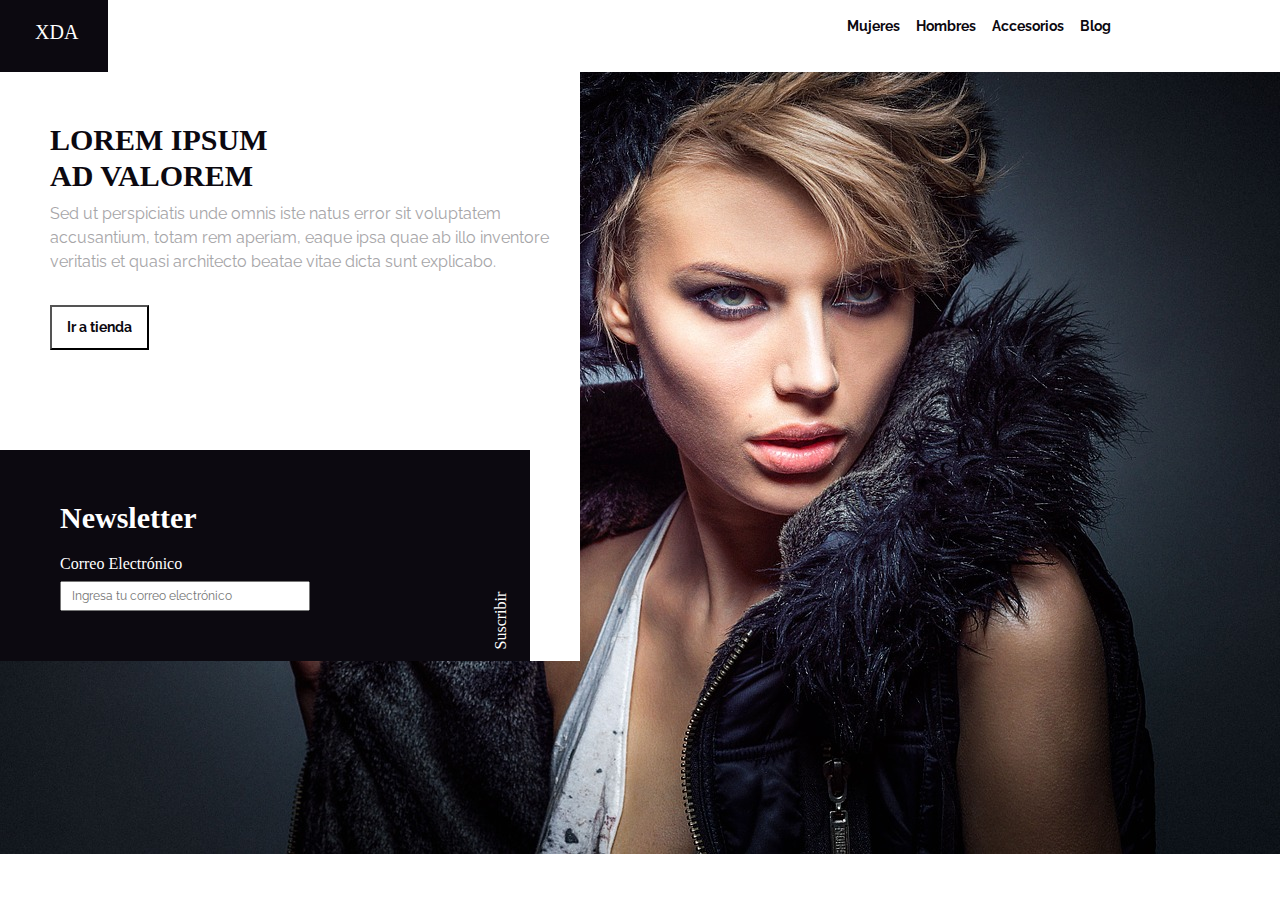
==== commit 407811f1: "eight commit" ====
--- a/index.html
+++ b/index.html
@@ -12,11 +12,11 @@
 
   <header class="container-fluid header">
     <div class="row">
-      <div class="col-2 header__bloque">
+      <div class="col-sm-6 col-md-2 header__bloque">
         <h4 class="header__bloque-txt">XDA</h4>
       </div>
 
-      <div class="col-10 header__menu">
+      <div class="col-sm-6 col-md-10 header__menu">
         <nav class="navbar navbar-expand-lg">
           <button class="navbar-toggler" type="button" data-toggle="collapse" data-target="#navbarNavAltMarkup" aria-controls="navbarNavAltMarkup" aria-expanded="false" aria-label="Toggle navigation">
             <span class="navbar-toggler-icon"></span>
@@ -36,7 +36,7 @@
 
 
   <main class="body">
-    <article class="col-6 body__txt">
+    <article class="body__txt">
       <h1 class="body__txt-title">LOREM IPSUM<br>AD VALOREM</h1>
       <p class="body__txt-p">Sed ut perspiciatis unde omnis iste natus error sit voluptatem accusantium, totam rem aperiam, eaque ipsa quae ab illo inventore veritatis et quasi architecto beatae vitae dicta sunt explicabo.</p>
       <button type="button" name="button" class="body__txt-button">Ir a tienda</button>
@@ -48,7 +48,7 @@
         <h5 class="body__news-mail">Correo Electrónico</h5>
         <input class="body__news-form" type="text" placeholder="Ingresa tu correo electrónico" readonly>
       </div>
-      <div class="body__news-susc" id="midiv">
+      <div class="body__news-susc">
         <h5 class="body__news-suscribir">Suscribir</h5>
       </div>
     </footer>
--- a/assets/css/main.css
+++ b/assets/css/main.css
@@ -9661,6 +9661,14 @@
   background-repeat: no-repeat;
 }
 
+.test {
+  background-color: #FFF;
+  color: #0C0910;
+}
+.test .row div {
+  border: 1px solid red;
+}
+
 h1 {
   font-family: "Old Standard TT", serif;
   font-size: 30px;
@@ -9748,7 +9756,7 @@
   background-color: #FFF;
   padding-left: 50px;
   padding-top: 50px;
-  padding-bottom: 50px;
+  padding-bottom: 100px;
 }
 
 .body__txt-p {
@@ -9773,7 +9781,8 @@
 
 .body__news-suscribir {
   color: #FFF;
-  transform: rotate();
+  transform: rotate(-90deg);
+  float: right;
 }
 
 .body__txt-button {
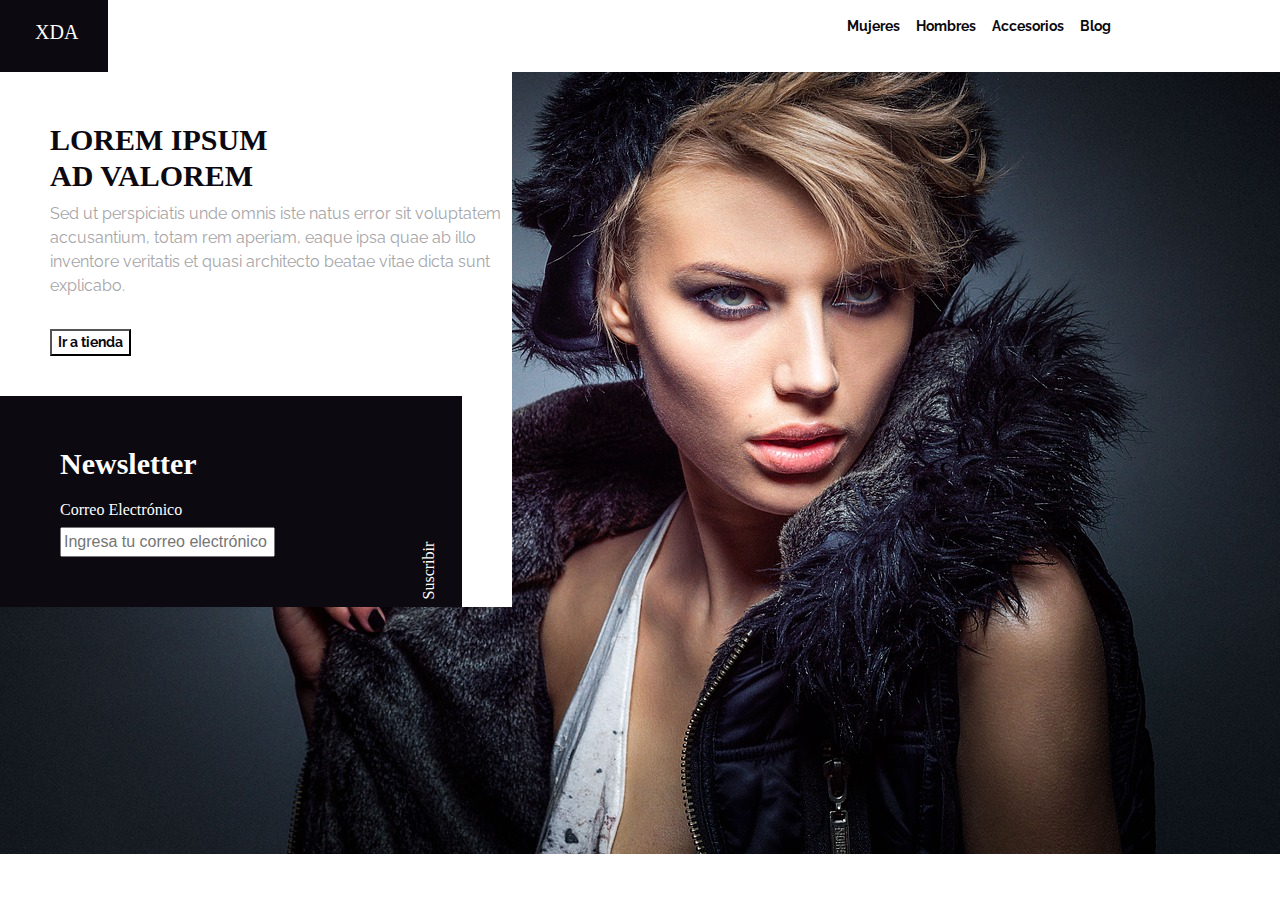
==== commit d4a5d792: "eleven commit" ====
--- a/index.html
+++ b/index.html
@@ -35,21 +35,21 @@
   </header>
 
 
-  <main class="body">
-    <article class="body__txt">
-      <h1 class="body__txt-title">LOREM IPSUM<br>AD VALOREM</h1>
-      <p class="body__txt-p">Sed ut perspiciatis unde omnis iste natus error sit voluptatem accusantium, totam rem aperiam, eaque ipsa quae ab illo inventore veritatis et quasi architecto beatae vitae dicta sunt explicabo.</p>
-      <button type="button" name="button" class="body__txt-button">Ir a tienda</button>
+  <main class="lorem">
+    <article class="lorem__txt">
+      <h1 class="lorem__txt-title">LOREM IPSUM<br>AD VALOREM</h1>
+      <p class="lorem__txt-p">Sed ut perspiciatis unde omnis iste natus error sit voluptatem accusantium, totam rem aperiam, eaque ipsa quae ab illo inventore veritatis et quasi architecto beatae vitae dicta sunt explicabo.</p>
+      <button type="button" name="button" class="lorem__txt-button">Ir a tienda</button>
     </article>
 
-    <footer class="body__news">
-      <div class="body__news-bloque">
-        <h3 class="body__news-title">Newsletter</h3>
-        <h5 class="body__news-mail">Correo Electrónico</h5>
-        <input class="body__news-form" type="text" placeholder="Ingresa tu correo electrónico" readonly>
+    <footer class="lorem__news">
+      <div class="lorem__news-bloque">
+        <h3 class="lorem__news-title">Newsletter</h3>
+        <h5 class="lorem__news-mail">Correo Electrónico</h5>
+        <input class="lorem__news-form" type="text" placeholder="Ingresa tu correo electrónico" readonly>
       </div>
-      <div class="body__news-susc">
-        <h5 class="body__news-suscribir">Suscribir</h5>
+      <div class="lorem__news-susc">
+        <h5 class="lorem__news-suscribir">Suscribir</h5>
       </div>
     </footer>
   </main>
--- a/assets/css/main.css
+++ b/assets/css/main.css
@@ -9661,12 +9661,10 @@
   background-repeat: no-repeat;
 }
 
-.test {
+.lorem {
+  margin-right: 60%;
   background-color: #FFF;
-  color: #0C0910;
-}
-.test .row div {
-  border: 1px solid red;
+  float: left;
 }
 
 h1 {
@@ -9747,23 +9745,18 @@
   padding-left: 700px;
 }
 
-.body {
-  background-color: #FFF;
-  margin-right: 700px;
-}
-
-.body__txt {
+.lorem__txt {
   background-color: #FFF;
   padding-left: 50px;
   padding-top: 50px;
-  padding-bottom: 100px;
-}
-
-.body__txt-p {
+  padding-bottom: 40px;
+}
+
+.lorem__txt-p {
   padding-bottom: 15px;
 }
 
-.body__news {
+.lorem__news {
   background-color: #0C0910;
   padding-top: 50px;
   padding-bottom: 50px;
@@ -9771,26 +9764,29 @@
   margin-right: 50px;
 }
 
-.body__news-title {
+.lorem__news-title {
   padding-bottom: 10px;
 }
 
-.body__news-mail {
+.lorem__news-mail {
   padding-bottom: -3px;
 }
 
-.body__news-suscribir {
-  color: #FFF;
+.lorem__news-susc {
   transform: rotate(-90deg);
   float: right;
 }
 
+.lorem__news-suscribir {
+  color: #FFF;
+}
+
 .body__txt-button {
   padding: 10px 15px;
 }
 
 .body__news-form {
-  width: 250px;
+  width: 550px;
   height: 30px;
   padding-left: 10px;
   font-family: "Raleway", sans-serif;
